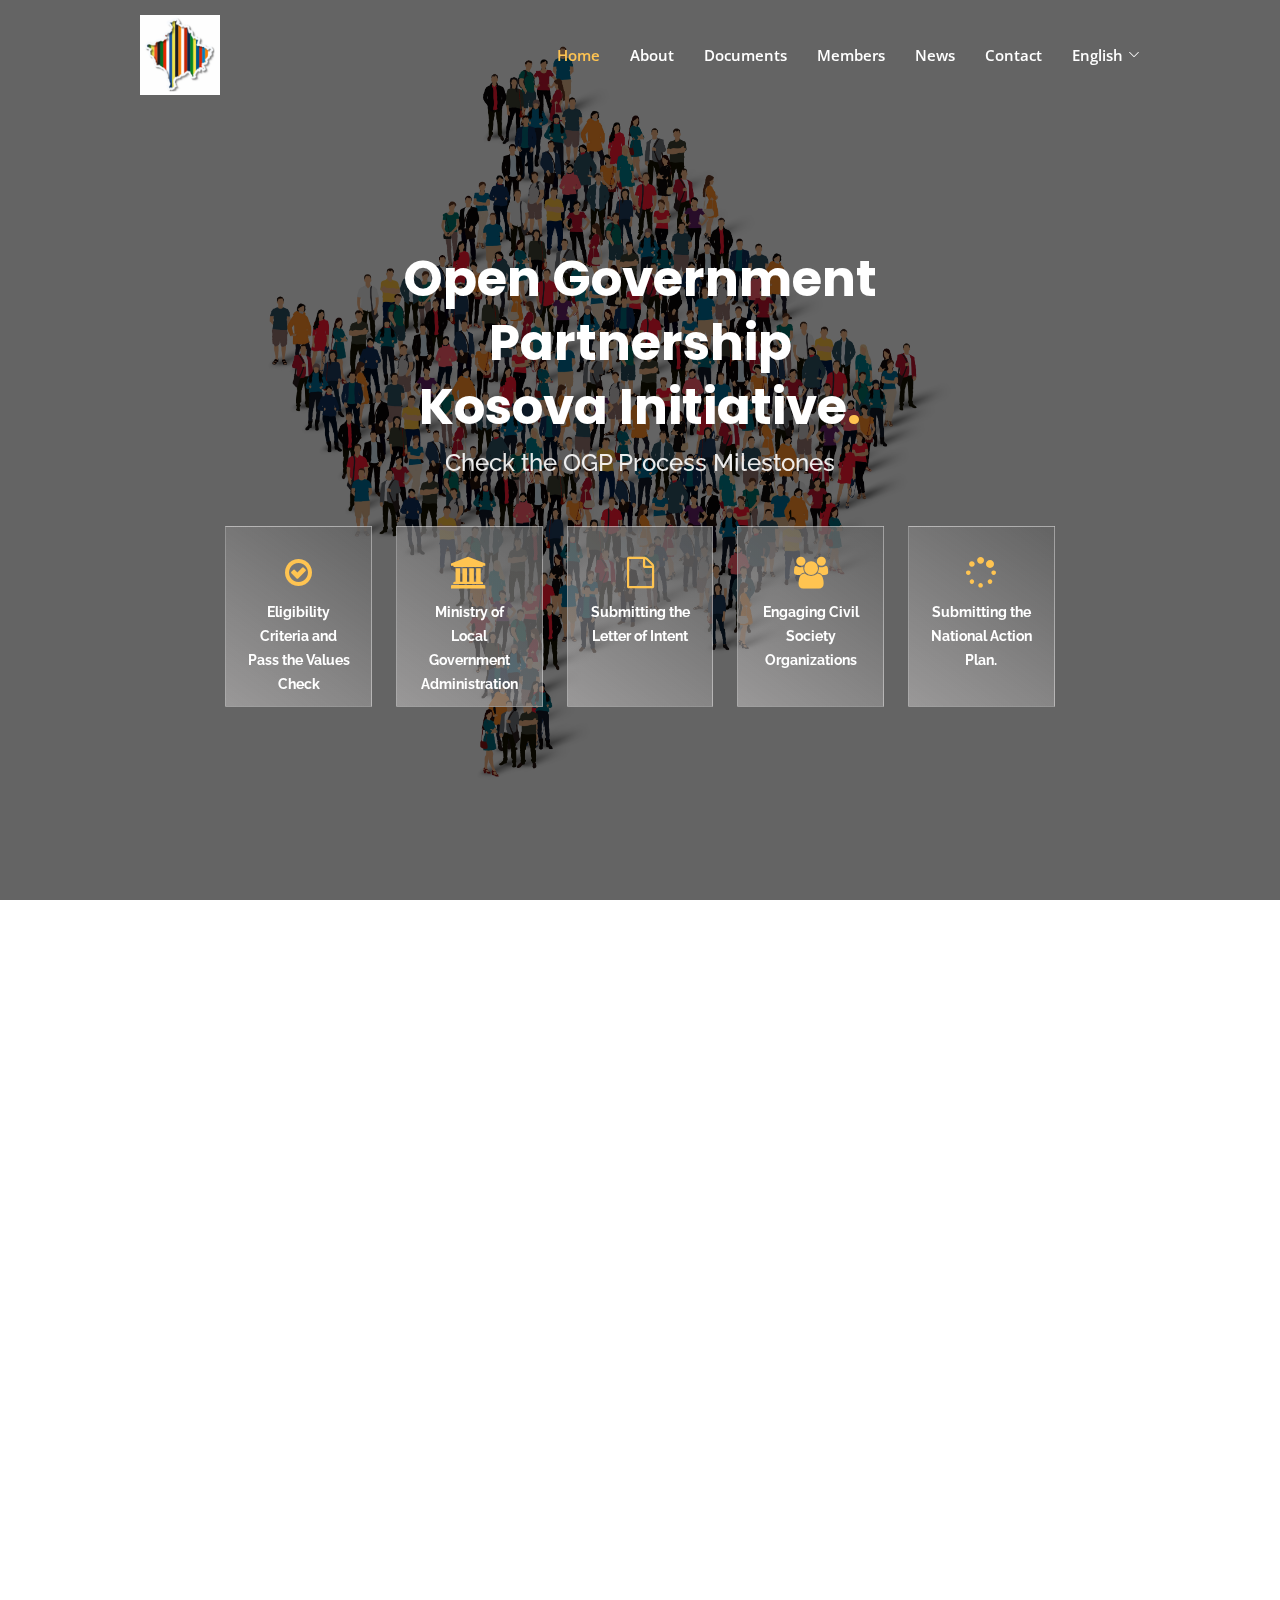
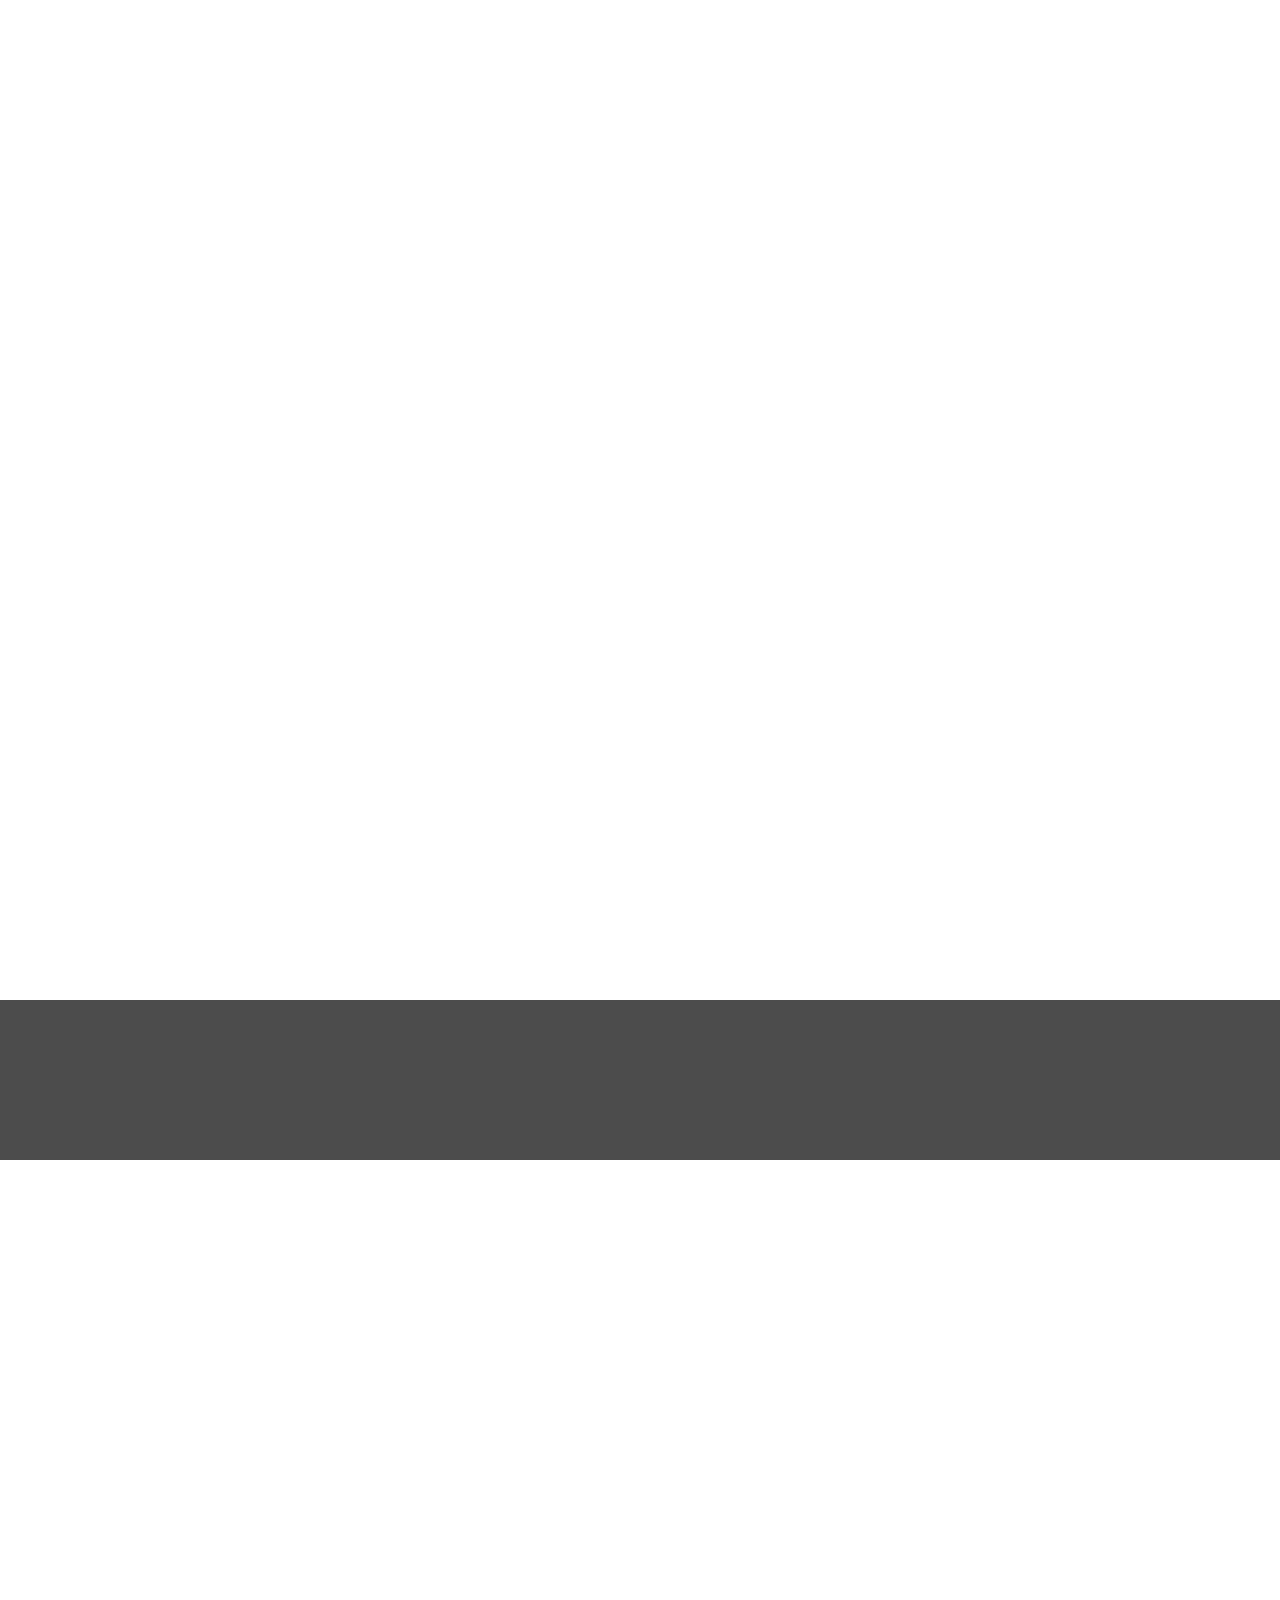
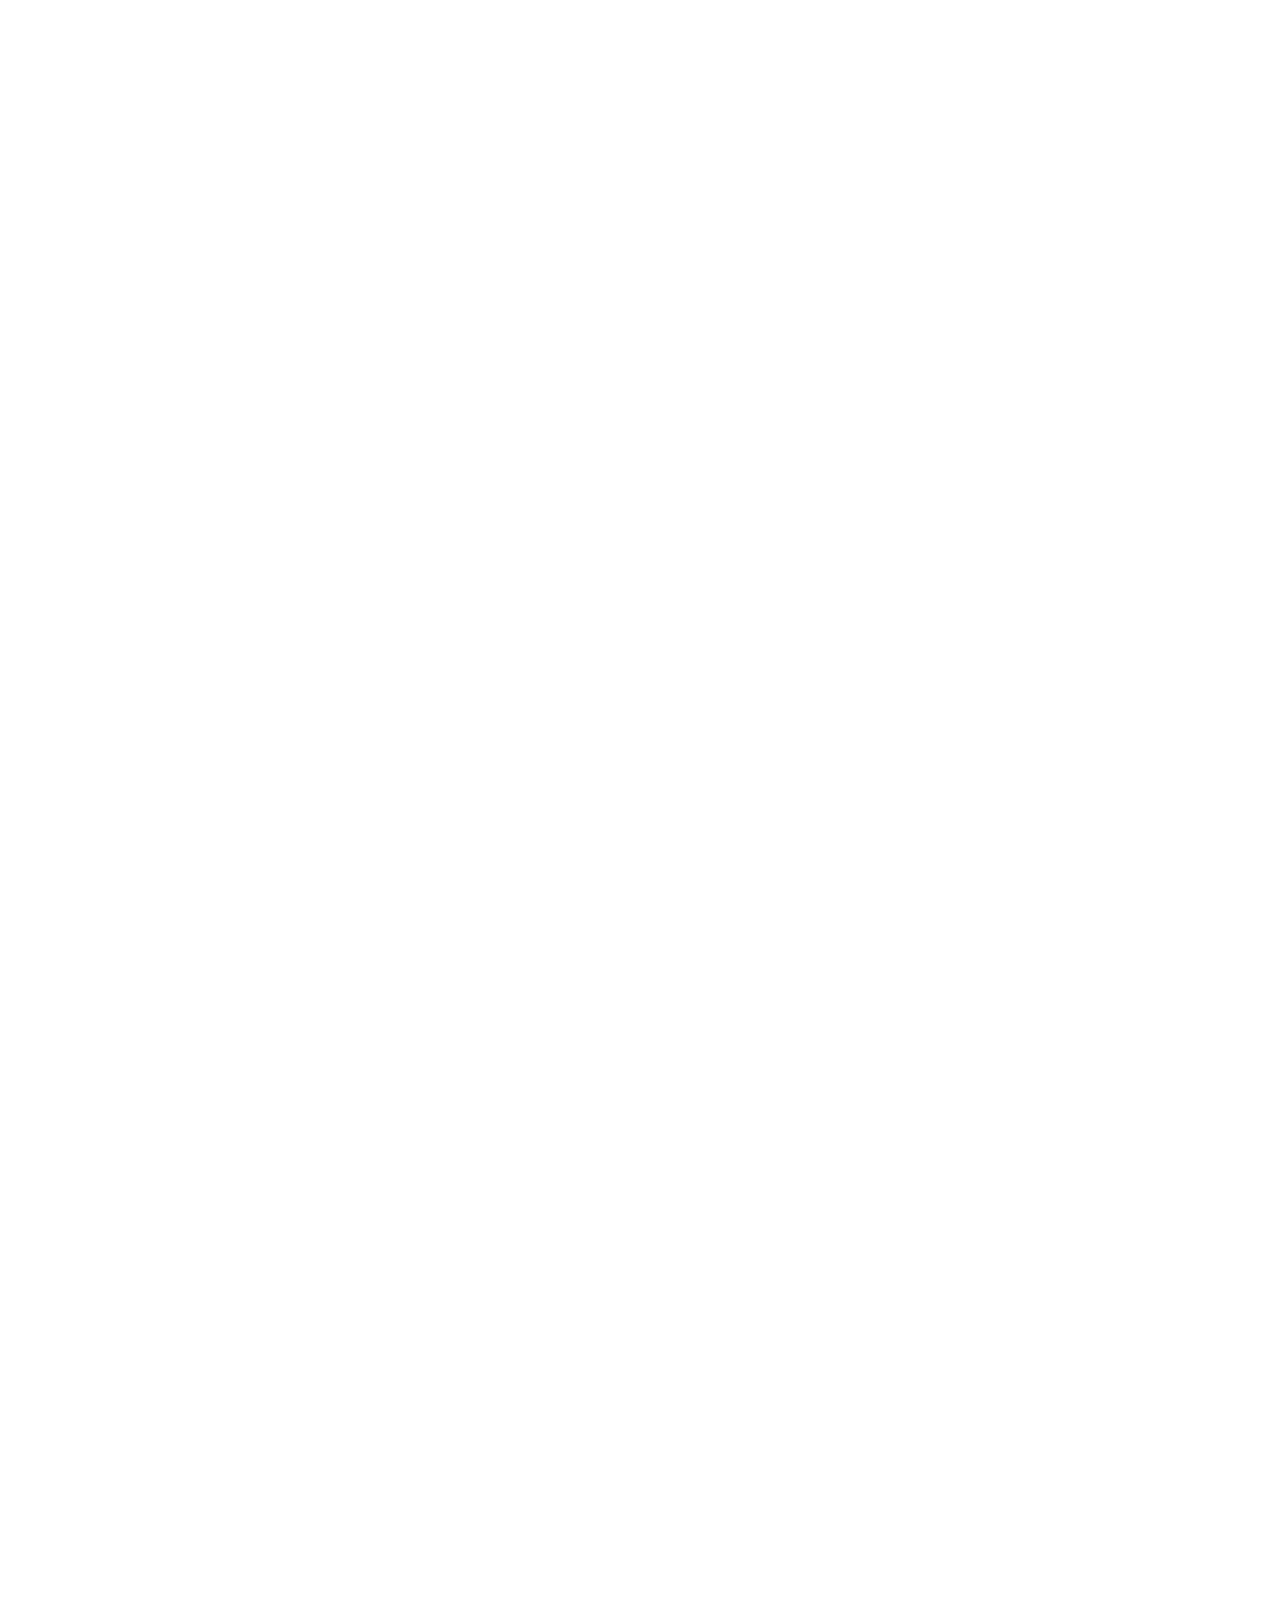
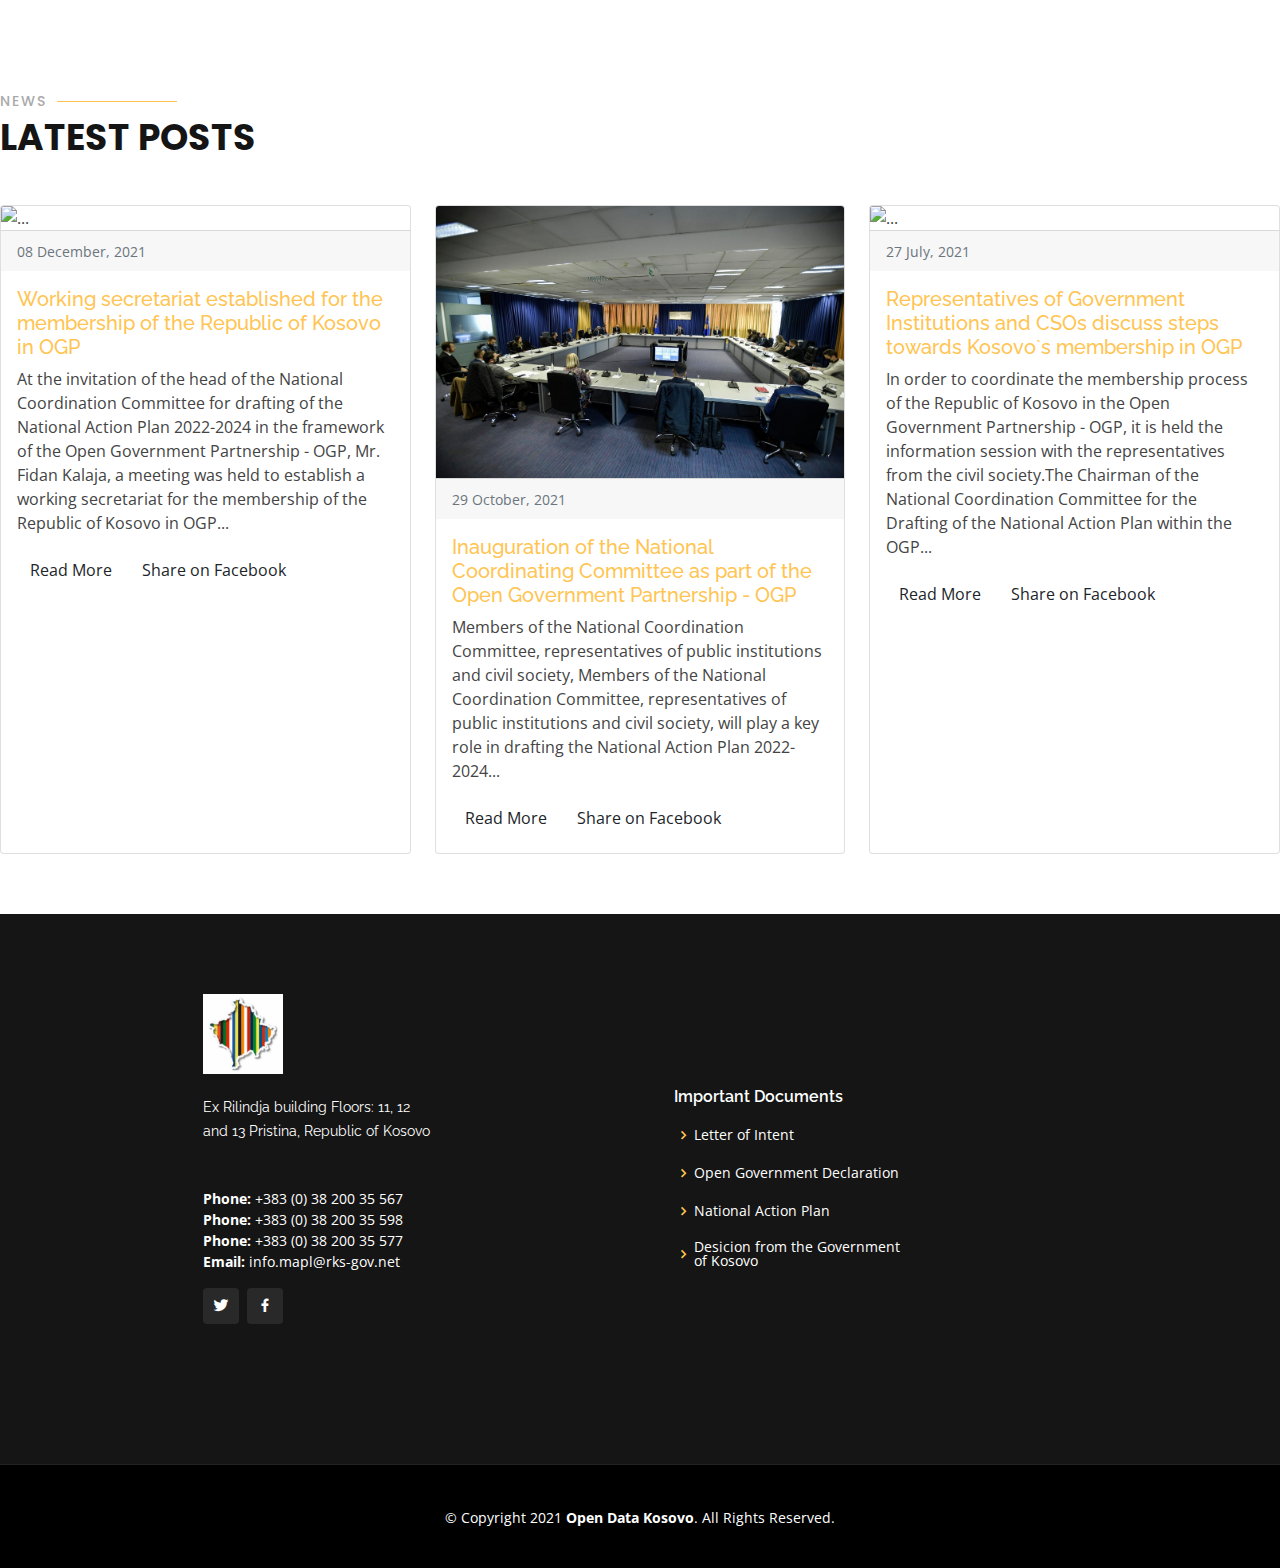
==== index.html @ eb2b3493 "Updated the footer content" ====
<!DOCTYPE html>
<html lang="en">

<head>
  <meta charset="utf-8">
  <meta content="width=device-width, initial-scale=1.0" name="viewport">
  <meta name="description" content="OGP-Kosova">
  <meta name="keywords" content="OGP, Kosovo, Open Government Partnership">
  <meta name="author" content="Open Data Kosovo">
  <meta name="viewport" content="width=device-width, initial-scale=1">
  <link rel="icon" href="assets/img/logo-ogp.png">
  <title>Open Government Partnership</title>

  <link rel="stylesheet" href="css/bootstrap.css">
  <link rel="stylesheet" href="css/slick-theme.css">
  <link rel="stylesheet" href="css/slick.css">
  <script src="https://code.jquery.com/jquery-3.3.1.min.js"></script>
  <script src="js/languages.js"></script>
  <!-- Favicons -->

  <link rel="stylesheet" href="https://cdnjs.cloudflare.com/ajax/libs/font-awesome/4.7.0/css/font-awesome.min.css">
  <!-- Google Fonts -->
  <link
    href="https://fonts.googleapis.com/css?family=Open+Sans:300,300i,400,400i,600,600i,700,700i|Raleway:300,300i,400,400i,500,500i,600,600i,700,700i|Poppins:300,300i,400,400i,500,500i,600,600i,700,700i"
    rel="stylesheet">

  <!-- Vendor CSS Files -->
  <link href="assets/vendor/aos/aos.css" rel="stylesheet">
  <link href="assets/vendor/bootstrap/css/bootstrap.min.css" rel="stylesheet">
  <link href="assets/vendor/bootstrap-icons/bootstrap-icons.css" rel="stylesheet">
  <link href="assets/vendor/boxicons/css/boxicons.min.css" rel="stylesheet">
  <link href="assets/vendor/glightbox/css/glightbox.min.css" rel="stylesheet">
  <link href="assets/vendor/remixicon/remixicon.css" rel="stylesheet">
  <link href="assets/vendor/swiper/swiper-bundle.min.css" rel="stylesheet">

  <!-- Template Main CSS File -->
  <link href="assets/css/style.css" rel="stylesheet">


  <!-- =======================================================
  * Template Name: Gp - v4.3.0
  * Template URL: https://bootstrapmade.com/gp-free-multipurpose-html-bootstrap-template/
  * Author: BootstrapMade.com
  * License: https://bootstrapmade.com/license/
  ======================================================== -->
</head>

<body>

  <!-- ======= Header ======= -->
  <header id="header" class="fixed-top ">
    <div class="container d-flex align-items-center justify-content-lg-between">
      <style>
        .container,
        .container-fluid,
        .container-lg,
        .container-md,
        .container-sm,
        .container-xl,
        .container-xxl {
          width: 80%;
          padding-right: var(--bs-gutter-x, .75rem);
          padding-left: var(--bs-gutter-x, .75rem);
          margin-right: auto;
          margin-left: auto;
        }
      </style>
      <!-- <img src="assets/img/ogp-ks.png" width="80px" height="80px"><a href="index.html"></a> -->
      <img src="assets/img/logo-ogp.png" width="80px" height="80px"><a href="index.html"></a>
      <!-- Uncomment below if you prefer to use an image logo -->
      <!-- <a href="index.html" class="logo me-auto me-lg-0"><img src="assets/img/logo.png" alt="" class="img-fluid"></a>-->

      <nav id="navbar" class="navbar order-last order-lg-0">
        <ul>
          <li><a key="home" class="lang nav-link scrollto active" href="#hero">Home</a></li>
          <li><a key="aboutt" class="lang nav-link scrollto" href="#about">About</a></li>
          <li><a key="documents" class="lang nav-link scrollto" href="#services">Documents</a></li>
          <!--  <li><a class="nav-link scrollto" href="#social">Social</a></li>-->
          <!-- <li><a class="nav-link scrollto " href="#portfolio">Stories</a></li> -->
          <li><a key="Member" class="lang nav-link scrollto" href="#team">Members</a></li>
          <li><a key="news" class="lang nav-link scrollto" href="#news">News</a></li>
          <li><a key="contact" class="lang nav-link scrollto" href="#footer">Contact</a></li>
          <li class="dropdown"><a class="translate" key="english-lang" id="en"><span>English</span> <i
                class="bi bi-chevron-down"></i></a>
            <ul>

              <li><a class="lang translate" key="english-lang" id="sq">Albanian</a></li>
              <!-- <li class="dropdown"><a href="#"><span>Deep Drop Down</span> <i class="bi bi-chevron-right"></i></a>
                <ul>
                  <li><a href="#">Deep Drop Down 1</a></li>
                  <li><a href="#">Deep Drop Down 2</a></li>
                  <li><a href="#">Deep Drop Down 3</a></li>
                  <li><a href="#">Deep Drop Down 4</a></li>
                  <li><a href="#">Deep Drop Down 5</a></li>
                </ul>
              </li> -->
              <li><a class="translate" id="srb">Serbian</a></li>

            </ul>
          </li>

        </ul>
        <i class="bi bi-list mobile-nav-toggle"></i>

      </nav><!-- .navbar -->

      <!-- <a href="#about" class="get-started-btn scrollto">Get Started</a> -->

    </div>
  </header><!-- End Header -->
  <div id="myModal" class="modal">

    <!-- Modal content -->
    <div class="modal-content">
      <span class="close">x</span>
      <p style="color: black;" class="lang" key="moduls"> There are no attachments yet uploaded by the admin panel for
        this box, please try again
        in the following
        period. </p>
    </div>

  </div>

  <!-- ======= Hero Section ======= -->
  <section id="hero" class="d-flex align-items-center justify-content-center">
    <div class="container" data-aos="fade-up">

      <div class="row justify-content-center" data-aos="fade-up" data-aos-delay="150">
        <div class="col-xl-6 col-lg-8">
          <h1 class="lang" key="Open">Open Government Partnership Kosova Initiative<span>.</span></h1>
          <h2 class="lang" key="Check">Check the OGP Process Milestones</h2>

        </div>
      </div>

      <div class="row gy-4 mt-5 justify-content-center" data-aos="zoom-in" data-aos-delay="250">
        <div class="col-xl-2 col-md-4">
          <div class="icon-box">
            <i class="fa fa-check-circle-o" aria-hidden="true"></i>
            <h3 class="lang" key="Aligibilityt">Eligibility Criteria and Pass the Values Check</h3>
          </div>
        </div>
        <div class="col-xl-2 col-md-4">
          <div class="icon-box">
            <i class="fa fa-university" aria-hidden="true"></i>
            <h3 class="lang" key="Ministry">Ministry of Local Government <br>Administration</h3>
          </div>
        </div>
        <div class="col-xl-2 col-md-4">
          <div class="icon-box">
            <i class="fa fa-file-o" aria-hidden="true"></i>
            <h3 class="lang" key="Submitting">Submitting the Letter of Intent</h3>
          </div>
        </div>
        <div class="col-xl-2 col-md-4">
          <div class="icon-box">
            <i class="fa fa-users" aria-hidden="true"></i>
            <h3 class="lang" key="Engaging">Engaging Civil Society Organizations</h3>
          </div>
        </div>
        <div class="col-xl-2 col-md-4">
          <div class="icon-box">
            <i class="fa fa-spinner" aria-hidden="true"></i>
            <h3 class="lang" key="Submittingg">Submitting the National Action Plan. </h3>
          </div>
        </div>
      </div>

    </div>
  </section><!-- End Hero -->

  <main id="main">

    <!-- ======= About Section ======= -->

    <section id="about" class="about">
      <div class="container" data-aos="fade-up">

        <div class="row"> <br>
          <div class="col-lg-6 order-1 order-lg-2 " data-aos="fade-left" data-aos-delay="100">
            <img src="assets/img/handwriting 2.png" class="img-fluid" alt="">
            <!-- <img src="assets/img/handwriting 2.png" class="img-fluid" alt="">
            <img src="assets/img/handwriting 2.png" class="img-fluid" alt=""> -->
          </div>
          <div class="col-lg-6 pt-4 pt-lg-0 order-2 order-lg-1 content " data-aos="fade-right" data-aos-delay="100">
            <h3 class="lang" key="ABOUT">ABOUT</h3> <br>
            <blockquote class="blockquote text-left" style="text-align: justify !important;">
              <p class="mb-0">
              <p class="lang" key="Kosovo">The Kosovo government in its meeting on 9 July 2013 took a decision to
                initiate the procedures for
                membership of the Republic of Kosovo in the multinational initiative <br></p><span><a
                  href="https://www.opengovpartnership.org/" target="_blank">Open Government Partnership</a>
                (OGP).</span>
              <p class="lang" key="Kosovo1">The decision obliged the Government of Kosovo to implement all obligations
                required under the OGP
                membership.As such, the Government of Kosovo with the
                appointed lead Ministry of European Integration submitted all the necessary documents back in 2013 to
                become part of the initiative.</p>
              </p>
            </blockquote>
          </div>




        </div>

        <div id="odk" class="odk" style="text-align: justify !important;">

          <blockquote class="blockquote text-left" style="text-align: justify !important;">
            <p class="mb-0">
            <p class="lang" key="Unfortunately">
              Unfortunately, the Kosovo government received the notification letter that it cannot be part of the
              initiative.
              Ever since, the Republic of Kosovo has committed to the principles of open and accountable government,
              and continued its attempts to put Kosovo in the digital
              governance realm. </p>

            <p class="lang" key="With"> With the adoption of the National Open Data Charter, the E-Kosova state portal,
              public consultation
              platforms, public service digitalisation, e-participation platform,
              state budget transparency tools and many more, the Kosovo government believes it now possesses the
              necessary principles to be part of the OGP.
              On 8 June 2021 the government of Kosovo once again took the
              decision to begin the initiative for membership at the OGP.</p>
            <p class="lang" key="The"> The lead Ministry appointed to coordinate
              and foster the national initiative is the Ministry of Local Government Administration.
              The National Action Plan will cover the period of 2022-2024 and will provide concrete feasible action
              items that aim at increasing governmental transparency, all while including the civil society
              organizations as main catalysts of the initiative.</p>

            <p class="lang" key="This">This website provides all important documents and other relevant information
              regarding the Republic of
              Kosovo and its second attempt to become part of the OGP.
              Everyone is encouraged to provide their comments regarding the initiative so that the process is
              transparent and reflects the opinions of the citizens of the Republic of Kosovo.
            </p>
            </p>
          </blockquote>
        </div>
      </div>
    </section><!-- End About Section -->


    <!-- ======= Services Section ======= -->
    <section id="services" class="services">
      <div class="container" data-aos="fade-up">

        <div class="section-title">
          <h2 class="lang" key="documents">Documents</h2>
          <p class="lang" key="IMPORTANT">Important Documents</p>
        </div>

        <div class="row">
          <style>


          </style>
          <div class="col-md-2 d-flex align-items-stretch mt-4 mt-lg-0 important-doc-box" data-aos="zoom-in"
            data-aos-delay="300">
            <div class="icon-box">
              <a id="myBtn">
                <div class="icon"><i class="fa fa-eur" aria-hidden="true"></i></div>
                <h4 class="lang" key="ogp">OGP Kosova Budget</h4>

              </a>

            </div>
          </div>
          <script>
            // Get the modal
            var modal = document.getElementById('myModal');

            // Get the button that opens the modal
            var btn = document.getElementById("myBtn");

            // Get the <span> element that closes the modal
            var span = document.getElementsByClassName("close")[0];

            // When the user clicks the button, open the modal 
            btn.onclick = function () {
              modal.style.display = "block";
            }

            // When the user clicks on <span> (x), close the modal
            span.onclick = function () {
              modal.style.display = "none";
            }

            // When the user clicks anywhere outside of the modal, close it
            window.onclick = function (event) {
              if (event.target == modal) {
                modal.style.display = "none";
              }
            }
          </script>

          <div class="col-md-2 d-flex align-items-stretch mt-4 mt-lg-0 important-doc-box" data-aos="zoom-in"
            data-aos-delay="200">
            <div class="icon-box">
              <a id="myBtn1">
                <div class="icon"><i class="fa fa-file" aria-hidden="true"></i></div>
                <h4 class="lang" key="Letter">Letter of Intent
                </h4>
              </a>
            </div>
          </div>
          <script>
            // Get the modal
            var modal = document.getElementById('myModal');

            // Get the button that opens the modal
            var btn = document.getElementById("myBtn1");

            // Get the <span> element that closes the modal
            var span = document.getElementsByClassName("close")[0];

            // When the user clicks the button, open the modal 
            btn.onclick = function () {
              modal.style.display = "block";
            }

            // When the user clicks on <span> (x), close the modal
            span.onclick = function () {
              modal.style.display = "none";
            }

            // When the user clicks anywhere outside of the modal, close it
            window.onclick = function (event) {
              if (event.target == modal) {
                modal.style.display = "none";
              }
            }
          </script>

          <div class="col-md-2 d-flex align-items-stretch mt-4 mt-lg-0 important-doc-box" data-aos="zoom-in"
            data-aos-delay="300">
            <div class="icon-box">
              <a id="myBtn2">
                <div class="icon"><i class="fa fa-file-text" aria-hidden="true"></i></div>
                <h4 class="lang" key="OGD">Open Government Declaration</h4>
              </a>
              <script>
                // Get the modal
                var modal = document.getElementById('myModal');

                // Get the button that opens the modal
                var btn = document.getElementById("myBtn2");

                // Get the <span> element that closes the modal
                var span = document.getElementsByClassName("close")[0];

                // When the user clicks the button, open the modal 
                btn.onclick = function () {
                  modal.style.display = "block";
                }

                // When the user clicks on <span> (x), close the modal
                span.onclick = function () {
                  modal.style.display = "none";
                }

                // When the user clicks anywhere outside of the modal, close it
                window.onclick = function (event) {
                  if (event.target == modal) {
                    modal.style.display = "none";
                  }
                }
              </script>

            </div>
          </div>

          <div class="col-md-2 d-flex align-items-stretch mt-4 mt-lg-0 important-doc-box" data-aos="zoom-in"
            data-aos-delay="300">
            <div class="icon-box">
              <a id="myBtn3">
                <div class="icon"><i class="fa fa-spinner" aria-hidden="true"></i></div>
                <h4 class="lang" key="nap">National Action Plan</h4>
              </a>
              <script>
                // Get the modal
                var modal = document.getElementById('myModal');

                // Get the button that opens the modal
                var btn = document.getElementById("myBtn3");

                // Get the <span> element that closes the modal 
                var span = document.getElementsByClassName("close")[0];

                // When the user clicks the button, open the modal 
                btn.onclick = function () {
                  modal.style.display = "block";
                }

                // When the user clicks on <span> (x), close the modal
                span.onclick = function () {
                  modal.style.display = "none";
                }

                // When the user clicks anywhere outside of the modal, close it
                window.onclick = function (event) {
                  if (event.target == modal) {
                    modal.style.display = "none";
                  }
                }
              </script>
            </div>
          </div>

          <div class="col-md-2 d-flex align-items-stretch mt-4 mt-lg-0 important-doc-box" data-aos="zoom-in"
            data-aos-delay="300">
            <div class="icon-box">
              <a id="myBtn4">
                <div class="icon"><i class="fa fa-hand-o-down" aria-hidden="true"></i></div>
                <h4 class="lang" key="DGK">Decisions from the <br>Government <br>of Kosovo</h4>
              </a>
              <script>
                // Get the modal
                var modal = document.getElementById('myModal');

                // Get the button that opens the modal
                var btn = document.getElementById("myBtn4");

                // Get the <span> element that closes the modal
                var span = document.getElementsByClassName("close")[0];

                // When the user clicks the button, open the modal 
                btn.onclick = function () {
                  modal.style.display = "block";
                }

                // When the user clicks on <span> (x), close the modal
                span.onclick = function () {
                  modal.style.display = "none";
                }

                // When the user clicks anywhere outside of the modal, close it
                window.onclick = function (event) {
                  if (event.target == modal) {
                    modal.style.display = "none";
                  }
                }
              </script>

            </div>
          </div>

          <!--<div class="col-lg-4 col-md-6 d-flex align-items-stretch mt-4" data-aos="zoom-in" data-aos-delay="200">
            <div class="icon-box">
              <div class="icon"><i class="bx bx-slideshow"></i></div>
              <h4><a href="">Dele cardo</a></h4>
              <p>Quis consequatur saepe eligendi voluptatem consequatur dolor consequuntur</p>
            </div>
          </div>

          <div class="col-lg-4 col-md-6 d-flex align-items-stretch mt-4" data-aos="zoom-in" data-aos-delay="300">
            <div class="icon-box">
              <div class="icon"><i class="bx bx-arch"></i></div>
              <h4><a href="">Divera don</a></h4>
              <p>Modi nostrum vel laborum. Porro fugit error sit minus sapiente sit aspernatur</p>
            </div> 
          </div> -->

        </div>

      </div>
    </section>
    <!-- End Team Section -->

    <!-- End Services Section -->



    <!--  Rss Feed 
    <section id="social" class="social">
      <div class="container" data-aos="fade-up">
  
        <div class="section-title">
          <h2>Social|Media 
            <!-- <a href="#" class="instagram"><i class="bx bxl-instagram"></i></a>
            <a href="#" class="google-plus"><i class="bx bxl-skype"></i></a>
            <a href="#" class="linkedin"><i class="bx bxl-linkedin"></i></a> -->
    <!--    </h2><p>Latest posts on Facebook</p>
          </div>
        
        </div>
      <!--  <div class="post">
            <div class="colum1">
              <div class="section-title"style="text-align: left;">
                <h4>
                  <a href="https://www.facebook.com/maplks" class="facebook">
                  <i class="fa fa-facebook-official" style="font-size:23px; margin: 5px;color:#1877F2">
                  </i>Ministry of Local Government
                 </a> 
              </h4>
              </div>
              <rssapp-carousel id="hxWKN7vmM9sRQwn6"></rssapp-carousel>
              <script src="https://widget.rss.app/v1/carousel.js" type="text/javascript" async>
              </script>
    
              <span></span>
            </div>
  
        <!--<div class="colum1">
          <div class="section-title"style="text-align: left;">
            <h4>  
              <a href="https://www.facebook.com/opendatakosovo" class="facebook">
              <i class="fa fa-facebook-official" style="font-size:23px; margin: 5px;color:#1877F2">
              </i>Open Data Kosovo </a>
            </h4>
           </div>
      <rssapp-carousel id="LspOFkRGjClJF778"></rssapp-carousel>
      <script src="https://widget.rss.app/v1/carousel.js" type="text/javascript" async></script>
      
      <span></span>
      </div>
   <!--    <div class="colum1">
        <div class="section-title"style="text-align: left;">
          <h4>
            <a href="https://www.facebook.com/opendatakosovo" class="facebook">
            <i class="fa fa-facebook-official" style="font-size:23px; margin: 5px; color:#1877F2">
            </i>Open Data Kosovo 
          </a> 
        </h4> </div>
        <rssapp-carousel id="LspOFkRGjClJF778"></rssapp-carousel>
        <script src="https://widget.rss.app/v1/carousel.js" type="text/javascript" async></script>
        
        <span></span>
        </div>-->
    <!--</div>
  <!--  </div>
   <!-- </section>  End Services Section -->



    <!-- ======= Clients Section ======= -->
    <section id="clients" class="clients">
      <div class="container" data-aos="zoom-in">

        <!-- <div class="clients-slider swiper-container">
          <div class="swiper-wrapper align-items-center">
            <div class="swiper-slide"><img src="assets/img/clients/client-1.png" class="img-fluid" alt=""></div>
            <div class="swiper-slide"><img src="assets/img/clients/client-2.png" class="img-fluid" alt=""></div>
            <div class="swiper-slide"><img src="assets/img/clients/client-3.png" class="img-fluid" alt=""></div>
            <div class="swiper-slide"><img src="assets/img/clients/client-4.png" class="img-fluid" alt=""></div>
            <div class="swiper-slide"><img src="assets/img/clients/client-5.png" class="img-fluid" alt=""></div>
            <div class="swiper-slide"><img src="assets/img/clients/client-6.png" class="img-fluid" alt=""></div>
            <div class="swiper-slide"><img src="assets/img/clients/client-7.png" class="img-fluid" alt=""></div>
            <div class="swiper-slide"><img src="assets/img/clients/client-8.png" class="img-fluid" alt=""></div>
          </div>
          <div class="swiper-pagination"></div>
        </div> -->

      </div>
    </section><!-- End Clients Section -->

    <!-- ======= Testimonials Section ======= -->
    <section id="testimonials" class="testimonials">
      <div class="container" data-aos="zoom-in">

        <div class="testimonials-slider swiper-container" data-aos="fade-up" data-aos-delay="100">
          <div class="swiper-wrapper">

            <div class="swiper-slide">
              <!-- <div class="testimonial-item">
                <img src="assets/img/testimonials/testimonials-1.jpg" class="testimonial-img" alt="">
                <h3>Saul Goodman</h3>
                <h4>Ceo &amp; Founder</h4>
                <p>
                  <i class="bx bxs-quote-alt-left quote-icon-left"></i>
                  Proin iaculis purus consequat sem cure digni ssim donec porttitora entum suscipit rhoncus.
                  Accusantium
                  quam, ultricies eget id, aliquam eget nibh et. Maecen aliquam, risus at semper.
                  <i class="bx bxs-quote-alt-right quote-icon-right"></i>
                </p>
              </div> -->
            </div><!-- End testimonial item -->

            <div class="swiper-slide">
              <!-- <div class="testimonial-item">
                <img src="assets/img/testimonials/testimonials-2.jpg" class="testimonial-img" alt="">
                <h3>Sara Wilsson</h3>
                <h4>Designer</h4>
                <p>
                  <i class="bx bxs-quote-alt-left quote-icon-left"></i>
                  Export tempor illum tamen malis malis eram quae irure esse labore quem cillum quid cillum eram
                  malis
                  quorum velit fore eram velit sunt aliqua noster fugiat irure amet legam anim culpa.
                  <i class="bx bxs-quote-alt-right quote-icon-right"></i>
                </p>
              </div> -->
            </div><!-- End testimonial item -->

            <div class="swiper-slide">
              <!-- <div class="testimonial-item">
                <img src="assets/img/testimonials/testimonials-3.jpg" class="testimonial-img" alt="">
                <h3>Jena Karlis</h3>
                <h4>Store Owner</h4>
                <p>
                  <i class="bx bxs-quote-alt-left quote-icon-left"></i>
                  Enim nisi quem export duis labore cillum quae magna enim sint quorum nulla quem veniam duis
                  minim
                  tempor labore quem eram duis noster aute amet eram fore quis sint minim.
                  <i class="bx bxs-quote-alt-right quote-icon-right"></i>
                </p>
              </div> -->
            </div><!-- End testimonial item -->

            <div class="swiper-slide">
              <!-- <div class="testimonial-item">
                <img src="assets/img/testimonials/testimonials-4.jpg" class="testimonial-img" alt="">
                <h3>Matt Brandon</h3>
                <h4>Freelancer</h4>
                <p>
                  <i class="bx bxs-quote-alt-left quote-icon-left"></i>
                  Fugiat enim eram quae cillum dolore dolor amet nulla culpa multos export minim fugiat minim
                  velit
                  minim dolor enim duis veniam ipsum anim magna sunt elit fore quem dolore labore illum veniam.
                  <i class="bx bxs-quote-alt-right quote-icon-right"></i>
                </p>
              </div> -->
            </div><!-- End testimonial item -->

            <div class="swiper-slide">
              <!-- <div class="testimonial-item">
                <img src="assets/img/testimonials/testimonials-5.jpg" class="testimonial-img" alt="">
                <h3>John Larson</h3>
                <h4>Entrepreneur</h4>
                <p>
                  <i class="bx bxs-quote-alt-left quote-icon-left"></i>
                  Quis quorum aliqua sint quem legam fore sunt eram irure aliqua veniam tempor noster veniam enim
                  culpa
                  labore duis sunt culpa nulla illum cillum fugiat legam esse veniam culpa fore nisi cillum quid.
                  <i class="bx bxs-quote-alt-right quote-icon-right"></i>
                </p>
              </div> -->
            </div><!-- End testimonial item -->
          </div>
          <!-- <div class="swiper-pagination"></div> -->
        </div>

      </div>
    </section><!-- End Testimonials Section -->

    <!-- ======= Features Section ======= -->
    <!-- <section id="portfolio" class="features">
      <div class="container" data-aos="fade-up">
        <h3 style="text-align: center; font-weight:bold;">Latest posts on <i class="fa fa-facebook"
            aria-hidden="true"></i>acebook</h3>
        <div class="row">

          <div class="row">
            <div class="col-sm-4">
              <iframe
                src="https://www.facebook.com/plugins/post.php?href=https%3A%2F%2Fwww.facebook.com%2Fopendatakosovo%2Fposts%2F3958072310970467&show_text=true&width=500"
                width="300" height="400" style="border:1px solid black;overflow:hidden;" scrolling="no" frameborder="2"
                allowfullscreen="true"
                allow="autoplay; clipboard-write; encrypted-media; picture-in-picture; web-share"></iframe>
            </div>
            <div class="col-sm-4">
              <iframe
                src="https://www.facebook.com/plugins/post.php?href=https%3A%2F%2Fwww.facebook.com%2Fopendatakosovo%2Fposts%2F3958072310970467&show_text=true&width=500"
                width="300" height="400" style="border:1px solid black;overflow:hidden; " scrolling="no" frameborder="2"
                allowfullscreen="true"
                allow="autoplay; clipboard-write; encrypted-media; picture-in-picture; web-share"></iframe>
            </div>
            <div class="col-lg-3">
              <iframe
                src="https://www.facebook.com/plugins/post.php?href=https%3A%2F%2Fwww.facebook.com%2Fopendatakosovo%2Fposts%2F3958072310970467&show_text=true&width=500"
                width="300" height="400" style="border:1px solid black;overflow:hidden;" scrolling="no" frameborder="2"
                allowfullscreen="true"
                allow="autoplay; clipboard-write; encrypted-media; picture-in-picture; web-share"></iframe>
            </div>


          </div>



        </div> -->

    <!-- <div class="col-lg-6" data-aos="fade-left" data-aos-delay="100">
          <div class="icon-box mt-5 mt-lg-0" data-aos="zoom-in" data-aos-delay="150">
            <i class="bx bx-receipt"></i>
            <h4>Est labore ad</h4>
            <p>Consequuntur sunt aut quasi enim aliquam quae harum pariatur laboris nisi ut aliquip</p>
          </div>
          <div class="icon-box mt-5" data-aos="zoom-in" data-aos-delay="150">
            <i class="bx bx-cube-alt"></i>
            <h4>Harum esse qui</h4>
            <p>Excepteur sint occaecat cupidatat non proident, sunt in culpa qui officia deserunt</p>
          </div>
          <div class="icon-box mt-5" data-aos="zoom-in" data-aos-delay="150">
            <i class="bx bx-images"></i>
            <h4>Aut occaecati</h4>
            <p>Aut suscipit aut cum nemo deleniti aut omnis. Doloribus ut maiores omnis facere</p>
          </div>
          <div class="icon-box mt-5" data-aos="zoom-in" data-aos-delay="150">
            <i class="bx bx-shield"></i>
            <h4>Beatae veritatis</h4>
            <p>Expedita veritatis consequuntur nihil tempore laudantium vitae denat pacta</p>
          </div>
        </div> -->
    <!-- </div>


    </section> -->


    <!-- End Features Section -->

    <!-- ======= Cta Section ======= -->
    <!-- <section id="cta" class="cta">
      <div class="container" data-aos="zoom-in">

        <div class="text-center">
          <h3>Call To Action</h3>
          <p> Duis aute irure dolor in reprehenderit in voluptate velit esse cillum dolore eu fugiat nulla pariatur. Excepteur sint occaecat cupidatat non proident, sunt in culpa qui officia deserunt mollit anim id est laborum.</p>
          <a class="cta-btn" href="#">Call To Action</a>
        </div>

      </div>
    </section>-->
    <!-- End Cta Section -->

    <!-- ======= Portfolio Section ======= -->
    <!--<section id="portfolio" class="portfolio">
      <div class="container" data-aos="fade-up">

        <div class="section-title">
          <h2>Portfolio</h2>
          <p>Check our Portfolio</p>
        </div>

        <div class="row" data-aos="fade-up" data-aos-delay="100">
          <div class="col-lg-12 d-flex justify-content-center">
            <ul id="portfolio-flters">
              <li data-filter="*" class="filter-active">All</li>
              <li data-filter=".filter-app">App</li>
              <li data-filter=".filter-card">Card</li>
              <li data-filter=".filter-web">Web</li>
            </ul>
          </div>
        </div>

        <div class="row portfolio-container" data-aos="fade-up" data-aos-delay="200">

          <div class="col-lg-4 col-md-6 portfolio-item filter-app">
            <div class="portfolio-wrap">
              <img src="assets/img/portfolio/portfolio-1.jpg" class="img-fluid" alt="">
              <div class="portfolio-info">
                <h4>App 1</h4>
                <p>App</p>
                <div class="portfolio-links">
                  <a href="assets/img/portfolio/portfolio-1.jpg" data-gallery="portfolioGallery" class="portfolio-lightbox" title="App 1"><i class="bx bx-plus"></i></a>
                  <a href="portfolio-details.html" title="More Details"><i class="bx bx-link"></i></a>
                </div>
              </div>
            </div>
          </div>

          <div class="col-lg-4 col-md-6 portfolio-item filter-web">
            <div class="portfolio-wrap">
              <img src="assets/img/portfolio/portfolio-2.jpg" class="img-fluid" alt="">
              <div class="portfolio-info">
                <h4>Web 3</h4>
                <p>Web</p>
                <div class="portfolio-links">
                  <a href="assets/img/portfolio/portfolio-2.jpg" data-gallery="portfolioGallery" class="portfolio-lightbox" title="Web 3"><i class="bx bx-plus"></i></a>
                  <a href="portfolio-details.html" title="More Details"><i class="bx bx-link"></i></a>
                </div>
              </div>
            </div>
          </div>

          <div class="col-lg-4 col-md-6 portfolio-item filter-app">
            <div class="portfolio-wrap">
              <img src="assets/img/portfolio/portfolio-3.jpg" class="img-fluid" alt="">
              <div class="portfolio-info">
                <h4>App 2</h4>
                <p>App</p>
                <div class="portfolio-links">
                  <a href="assets/img/portfolio/portfolio-3.jpg" data-gallery="portfolioGallery" class="portfolio-lightbox" title="App 2"><i class="bx bx-plus"></i></a>
                  <a href="portfolio-details.html" title="More Details"><i class="bx bx-link"></i></a>
                </div>
              </div>
            </div>
          </div>

          <div class="col-lg-4 col-md-6 portfolio-item filter-card">
            <div class="portfolio-wrap">
              <img src="assets/img/portfolio/portfolio-4.jpg" class="img-fluid" alt="">
              <div class="portfolio-info">
                <h4>Card 2</h4>
                <p>Card</p>
                <div class="portfolio-links">
                  <a href="assets/img/portfolio/portfolio-4.jpg" data-gallery="portfolioGallery" class="portfolio-lightbox" title="Card 2"><i class="bx bx-plus"></i></a>
                  <a href="portfolio-details.html" title="More Details"><i class="bx bx-link"></i></a>
                </div>
              </div>
            </div>
          </div>

          <div class="col-lg-4 col-md-6 portfolio-item filter-web">
            <div class="portfolio-wrap">
              <img src="assets/img/portfolio/portfolio-5.jpg" class="img-fluid" alt="">
              <div class="portfolio-info">
                <h4>Web 2</h4>
                <p>Web</p>
                <div class="portfolio-links">
                  <a href="assets/img/portfolio/portfolio-5.jpg" data-gallery="portfolioGallery" class="portfolio-lightbox" title="Web 2"><i class="bx bx-plus"></i></a>
                  <a href="portfolio-details.html" title="More Details"><i class="bx bx-link"></i></a>
                </div>
              </div>
            </div>
          </div>

          <div class="col-lg-4 col-md-6 portfolio-item filter-app">
            <div class="portfolio-wrap">
              <img src="assets/img/portfolio/portfolio-6.jpg" class="img-fluid" alt="">
              <div class="portfolio-info">
                <h4>App 3</h4>
                <p>App</p>
                <div class="portfolio-links">
                  <a href="assets/img/portfolio/portfolio-6.jpg" data-gallery="portfolioGallery" class="portfolio-lightbox" title="App 3"><i class="bx bx-plus"></i></a>
                  <a href="portfolio-details.html" title="More Details"><i class="bx bx-link"></i></a>
                </div>
              </div>
            </div>
          </div>

          <div class="col-lg-4 col-md-6 portfolio-item filter-card">
            <div class="portfolio-wrap">
              <img src="assets/img/portfolio/portfolio-7.jpg" class="img-fluid" alt="">
              <div class="portfolio-info">
                <h4>Card 1</h4>
                <p>Card</p>
                <div class="portfolio-links">
                  <a href="assets/img/portfolio/portfolio-7.jpg" data-gallery="portfolioGallery" class="portfolio-lightbox" title="Card 1"><i class="bx bx-plus"></i></a>
                  <a href="portfolio-details.html" title="More Details"><i class="bx bx-link"></i></a>
                </div>
              </div>
            </div>
          </div>

          <div class="col-lg-4 col-md-6 portfolio-item filter-card">
            <div class="portfolio-wrap">
              <img src="assets/img/portfolio/portfolio-8.jpg" class="img-fluid" alt="">
              <div class="portfolio-info">
                <h4>Card 3</h4>
                <p>Card</p>
                <div class="portfolio-links">
                  <a href="assets/img/portfolio/portfolio-8.jpg" data-gallery="portfolioGallery" class="portfolio-lightbox" title="Card 3"><i class="bx bx-plus"></i></a>
                  <a href="portfolio-details.html" title="More Details"><i class="bx bx-link"></i></a>
                </div>
              </div>
            </div>
          </div>

          <div class="col-lg-4 col-md-6 portfolio-item filter-web">
            <div class="portfolio-wrap">
              <img src="assets/img/portfolio/portfolio-9.jpg" class="img-fluid" alt="">
              <div class="portfolio-info">
                <h4>Web 3</h4>
                <p>Web</p>
                <div class="portfolio-links">
                  <a href="assets/img/portfolio/portfolio-9.jpg" data-gallery="portfolioGallery" class="portfolio-lightbox" title="Web 3"><i class="bx bx-plus"></i></a>
                  <a href="portfolio-details.html" title="More Details"><i class="bx bx-link"></i></a>
                </div>
              </div>
            </div>
          </div>

        </div>

      </div>
    </section> -->
    <!-- End Portfolio Section 

    <!-- ======= Counts Section ======= -->
    <!--  <section id="counts" class="counts">
      <div class="container" data-aos="fade-up">

        <div class="row no-gutters">
          <div class="image col-xl-5 d-flex align-items-stretch justify-content-center justify-content-lg-start" data-aos="fade-right" data-aos-delay="100"></div>
          <div class="col-xl-7 ps-0 ps-lg-5 pe-lg-1 d-flex align-items-stretch" data-aos="fade-left" data-aos-delay="100">
            <div class="content d-flex flex-column justify-content-center">
              <h3>Voluptatem dignissimos provident quasi</h3>
              <p>
                Lorem ipsum dolor sit amet, consectetur adipiscing elit, sed do eiusmod tempor incididunt ut labore et dolore magna aliqua. Duis aute irure dolor in reprehenderit
              </p>
              <div class="row">
                <div class="col-md-6 d-md-flex align-items-md-stretch">
                  <div class="count-box">
                    <i class="bi bi-emoji-smile"></i>
                    <span data-purecounter-start="0" data-purecounter-end="65" data-purecounter-duration="2" class="purecounter"></span>
                    <p><strong>Happy Clients</strong> consequuntur voluptas nostrum aliquid ipsam architecto ut.</p>
                  </div>
                </div>

                <div class="col-md-6 d-md-flex align-items-md-stretch">
                  <div class="count-box">
                    <i class="bi bi-journal-richtext"></i>
                    <span data-purecounter-start="0" data-purecounter-end="85" data-purecounter-duration="2" class="purecounter"></span>
                    <p><strong>Projects</strong> adipisci atque cum quia aspernatur totam laudantium et quia dere tan</p>
                  </div>
                </div>

                <div class="col-md-6 d-md-flex align-items-md-stretch">
                  <div class="count-box">
                    <i class="bi bi-clock"></i>
                    <span data-purecounter-start="0" data-purecounter-end="35" data-purecounter-duration="4" class="purecounter"></span>
                    <p><strong>Years of experience</strong> aut commodi quaerat modi aliquam nam ducimus aut voluptate non vel</p>
                  </div>
                </div>

                <div class="col-md-6 d-md-flex align-items-md-stretch">
                  <div class="count-box">
                    <i class="bi bi-award"></i>
                    <span data-purecounter-start="0" data-purecounter-end="20" data-purecounter-duration="4" class="purecounter"></span>
                    <p><strong>Awards</strong> rerum asperiores dolor alias quo reprehenderit eum et nemo pad der</p>
                  </div>
                </div>
              </div>
            </div>
    End .content
    </div>
    </div>

    </div>
    </section> -->
    <!-- End Counts Section -->


    <!-- ======= Team Section ======= -->
    <section id="team" class="team">
      <div class="container" data-aos="fade-up">
        <div class="section-title">
          <h2 class="lang" key="Member">Member</h2>
          <p class="lang" key="NATIONAL">OGP National Coordinating Committee </p>
        </div>
      </div>

      <div class="contanier" style="padding-left: 15%;padding-right: 15%;">
        <div class="card-deck responsive ">

          <div class="col-lg-3 col-md-6 d-flex align-items-stretch">
            <div class="member" data-aos="fade-up" data-aos-delay="100">
              <div class="member-img">
                <img src="assets/img/mapl.png" class="img-fluid" alt="">
                <div class="social">
                  <a href="https://twitter.com/MPL_KS" target="_blank"><i class="bi bi-twitter"></i></a>
                  <a href="https://www.facebook.com/maplks" target="_blank"><i class="bi bi-facebook"></i></a>
                  <a href="https://mapl.rks-gov.net/" target="_blank"><i class="fa fa-dribbble" aria-hidden="true"></i>
                  </a>
                </div>
              </div>
              <div class="member-info">
                <h4 style="text-align: center;">MAPL</h4>
                <span></span>
              </div>
            </div>
          </div>

          <div class="col-lg-3 col-md-6 d-flex align-items-stretch">
            <div class="member" data-aos="fade-up" data-aos-delay="300">
              <div class="member-img">
                <img src="assets/img/odk.png" class="img-fluid" alt="">
                <div class="social">
                  <a href="https://twitter.com/opendatakosovo?lang=en" target="_blank"><i class="bi bi-twitter"></i></a>
                  <a href="https://www.facebook.com/opendatakosovo" target="_blank"><i class="bi bi-facebook"></i></a>
                  <a href="https://www.instagram.com/opendatakosovo/" target="_blank"><i
                      class="bi bi-instagram"></i></a>
                  <a href="https://fj.linkedin.com/company/open-data-kosovo" target="_blank"><i
                      class="bi bi-linkedin"></i></a>
                  <a href="https://opendatakosovo.org/" target="_blank"><i class="fa fa-dribbble"
                      aria-hidden="true"></i>
                  </a>
                </div>
              </div>
              <div class="member-info">
                <h4 style="text-align: center;">ODK</h4>
                <span></span>
              </div>
            </div>
          </div>

          <div class="col-lg-3 col-md-6 d-flex align-items-stretch">
            <div class="member" data-aos="fade-up" data-aos-delay="300">
              <div class="member-img">
                <img src="assets/img/civikos.png" class="img-fluid" alt="">
                <div class="social">
                  <a href="https://twitter.com/civikosplatform?lang=en" target="_blank"><i
                      class="bi bi-twitter"></i></a>
                  <a href="https://www.facebook.com/civikos" target="_blank"><i class="bi bi-facebook"></i></a>
                  <a href="https://www.instagram.com/platforma_civikos/" target="_blank"><i
                      class="bi bi-instagram"></i></a>
                  <a href="https://www.linkedin.com/in/platforma-civikos-0b35a575" target="_blank"><i
                      class="bi bi-linkedin"></i></a>
                  <a href="http://www.civikos.net/" target="_blank"><i class="fa fa-dribbble" aria-hidden="true"></i>
                  </a>
                </div>
              </div>
              <div class="member-info">
                <h4 style="text-align: center;">Civikos</h4>
                <span></span>
              </div>
            </div>
          </div>

          <div class="col-lg-3 col-md-6 d-flex align-items-stretch">
            <div class="member" data-aos="fade-up" data-aos-delay="400">
              <div class="member-img">
                <img src="assets/img/fondacioni.png" class="img-fluid" alt="">
                <div class="social">
                  <a href="https://twitter.com/kfosi?lang=en" target="_blank"><i class="bi bi-twitter"></i></a>
                  <a href="https://www.facebook.com/kfos1/" target="_blank"><i class="bi bi-facebook"></i></a>
                  <a href="https://www.linkedin.com/company/kosovo-foundation-for-open-society" target="_blank"><i
                      class="bi bi-linkedin"></i></a>
                  <a href="https://kfos.org/al" target="_blank"><i class="fa fa-dribbble" aria-hidden="true"></i></a>
                </div>
              </div>
              <div class="member-info">
                <h4 style="text-align: center;">KFOS</h4>
                <span></span>
              </div>
            </div>
          </div>

          <div class="col-lg-3 col-md-6 d-flex align-items-stretch">
            <div class="member" data-aos="fade-up" data-aos-delay="400">
              <div class="member-img">
                <img src="assets/img/birn.png" class="img-fluid" alt="">
                <div class="social">
                  <a href="https://twitter.com/BIRN_Network" target="_blank"><i class="bi bi-twitter"></i></a>
                  <a href="https://www.facebook.com/BIRN.Kosovo/" target="_blank"><i class="bi bi-facebook"></i></a>
                  <a href="https://fj.linkedin.com/company/birn-kosovo" target="_blank"><i
                      class="bi bi-linkedin"></i></a>
                  <a href="http://kosovo.birn.eu.com/" target="_blank"><i class="fa fa-dribbble"
                      aria-hidden="true"></i></a>
                </div>
              </div>
              <div class="member-info">
                <h4 style="text-align: center;">BIRN</h4>
                <span></span>
              </div>
            </div>
          </div>

          <div class="col-lg-3 col-md-6 d-flex align-items-stretch">
            <div class="member" data-aos="fade-up" data-aos-delay="400">
              <div class="member-img">
                <img src="assets/img/D4D.png" class="img-fluid" alt="">
                <div class="social">
                  <a href="https://twitter.com/InstitutiD4D" target="_blank"><i class="bi bi-twitter"></i></a>
                  <a href="https://www.facebook.com/d4d.ks/" target="_blank"><i class="bi bi-facebook"></i></a>
                  <a href="https://www.youtube.com/channel/UCxddqZeM8dOO3PrknGVQ5Zg" target="_blank"><i
                      class="bi bi-youtube"></i></a>
                  <a href="https://d4d-ks.org/" target="_blank"><i class="fa fa-dribbble" aria-hidden="true"></i></a>
                </div>
              </div>
              <div class="member-info">
                <h4 style="text-align: center;">Instituti D4D</h4>
                <span></span>
              </div>
            </div>
          </div>

          <div class="col-lg-3 col-md-6 d-flex align-items-stretch">
            <div class="member" data-aos="fade-up" data-aos-delay="400">
              <div class="member-img">
                <img src="assets/img/D+.png" class="img-fluid" alt="">
                <div class="social">
                  <a href="https://twitter.com/democracy_plus" target="_blank"><i class="bi bi-twitter"></i></a>
                  <a href="https://www.facebook.com/democracyplus/" target="_blank"><i class="bi bi-facebook"></i></a>
                  <a href="https://www.linkedin.com/company/kosovo-foundation-for-open-society" target="_blank"><i
                      class="bi bi-linkedin"></i></a>
                  <a href="https://dplus.org/" target="_blank"><i class="fa fa-dribbble" aria-hidden="true"></i> </a>
                </div>
              </div>
              <div class="member-info">
                <h4 style="text-align: center;">Democracy Plus</h4>
                <span></span>
              </div>
            </div>
          </div>

          <div class="col-lg-3 col-md-6 d-flex align-items-stretch">
            <div class="member" data-aos="fade-up" data-aos-delay="400">
              <div class="member-img">
                <img src="assets/img/LDA.png" class="img-fluid" alt="">
                <div class="social">
                  <a href="https://twitter.com/LDA_Balkan" target="_blank"><i class="bi bi-twitter"></i></a>
                  <a href="https://www.facebook.com/LDA.BALKAN" target="_blank"><i class="bi bi-facebook"></i></a>
                  <a href="https://www.linkedin.com/company/ldabalkan/" target="_blank"><i
                      class="bi bi-linkedin"></i></a>
                  <a href="https://lda.al/" target="_blank"><i class="fa fa-dribbble" aria-hidden="true"></i></a>
                </div>
              </div>
              <div class="member-info">
                <h4 style="text-align: center;">LDA</h4>
                <span></span>
              </div>
            </div>
          </div>

          <div class="col-lg-3 col-md-6 d-flex align-items-stretch">
            <div class="member" data-aos="fade-up" data-aos-delay="400">
              <div class="member-img">
                <img src="assets/img/Syri.png" class="img-fluid" alt="">
                <div class="social">
                  <a href="https://twitter.com/syriivizionit?lang=en" target="_blank"><i class="bi bi-twitter"></i></a>
                  <a href="https://www.facebook.com/SyriiVizionit" target="_blank"><i class="bi bi-facebook"></i></a>
                  <a href="https://www.youtube.com/channel/UCO307q_he5jAHfMrbrurkyQ" target="_blank"><i
                      class="bi bi-youtube"></i></a>
                  <a href="https://www.syriivizionit.org/" target="_blank"><i class="fa fa-dribbble"
                      aria-hidden="true"></i> </a>
                </div>
              </div>
              <div class="member-info">
                <h4 style="text-align: center;">Syri i Vizionit</h4>
                <span></span>
              </div>
            </div>
          </div>

          <div class="col-lg-3 col-md-6 d-flex align-items-stretch">
            <div class="member" data-aos="fade-up" data-aos-delay="400">
              <div class="member-img">
                <img src="assets/img/ec.png" class="img-fluid" alt="">
                <div class="social">
                  <a href="https://twitter.com/ecmandryshe" target="_blank"><i class="bi bi-twitter"></i></a>
                  <a href="https://www.facebook.com/ecmandryshe" target="_blank"><i class="bi bi-facebook"></i></a>
                  <a href="https://www.instagram.com/ecmandryshe/" target="_blank"><i class="bi bi-instagram"></i></a>
                  <a href="https://www.youtube.com/channel/UCF8Wga0NG6ChQPS5aT_JsvA" target="_blank"><i
                      class="bi bi-youtube"></i></a>
                  <a href="https://www.linkedin.com/company/kosovo-foundation-for-open-society" target="_blank"><i
                      class="bi bi-linkedin"></i></a>
                  <a href="https://kfos.org/al" target="_blank"><i class="fa fa-dribbble" aria-hidden="true"></i> </a>
                </div>
              </div>
              <div class="member-info">
                <h4 style="text-align: center;">Ec ma Ndryshe</h4>
                <span></span>
              </div>
            </div>
          </div>

          <div class="col-lg-3 col-md-6 d-flex align-items-stretch">
            <div class="member" data-aos="fade-up" data-aos-delay="400">
              <div class="member-img">
                <img src="assets/img/FLOSSK.png" class="img-fluid" alt="">
                <div class="social">
                  <a href="https://twitter.com/flosskosova" target="_blank"><i class="bi bi-twitter"></i></a>
                  <a href="https://www.facebook.com/flossk/" target="_blank"><i class="bi bi-facebook"></i></a>
                  <a href="https://flossk.org/" target="_blank"><i class="fa fa-dribbble" aria-hidden="true"></i></a>
                </div>
              </div>
              <div class="member-info">
                <h4 style="text-align: center;">FLOSSK</h4>
                <span></span>
              </div>
            </div>
          </div>

          <div class="col-lg-3 col-md-6 d-flex align-items-stretch">
            <div class="member" data-aos="fade-up" data-aos-delay="400">
              <div class="member-img">
                <img src="assets/img/glsp.png" class="img-fluid" alt="">
                <div class="social">
                  <a href="https://twitter.com/GLPSKosovo" target="_blank"><i class="bi bi-twitter"></i></a>
                  <a href="https://www.facebook.com/GLPSKosovo?_rdc=1&_rdr" target="_blank"><i
                      class="bi bi-facebook"></i></a>
                  <a href="https://www.youtube.com/channel/UChYZ1Ppcz6Z3Si91KP1jHig" target="_blank"><i
                      class="bi bi-youtube"></i></a>
                  <a href="instagram.com/glpskosovo/" target="_blank"><i class="bi bi-instagram"></i></a>
                  <a href="https://www.linkedin.com/company/kosovo-foundation-for-open-society" target="_blank"><i
                      class="bi bi-linkedin"></i></a>
                  <a href="http://www.legalpoliticalstudies.org/" target="_blank"><i class="fa fa-dribbble"
                      aria-hidden="true"></i></a>
                </div>
              </div>
              <div class="member-info">
                <h4 style="text-align: center;">GLPS</h4>
                <span></span>
              </div>
            </div>
          </div>

          <div class="col-lg-3 col-md-6 d-flex align-items-stretch">
            <div class="member" data-aos="fade-up" data-aos-delay="400">
              <div class="member-img">
                <img src="assets/img/indep.png" class="img-fluid" alt="">
                <div class="social">
                  <a href="https://twitter.com/indep_kosovo?lang=en" target="_blank"><i class="bi bi-twitter"></i></a>
                  <a href="https://www.facebook.com/InstitutiINDEP/" target="_blank"><i class="bi bi-facebook"></i></a>
                  <a href="https://indep.info/" target="_blank"><i class="fa fa-dribbble" aria-hidden="true"></i></a>
                </div>
              </div>
              <div class="member-info">
                <h4 style="text-align: center;">INDEP</h4>
                <span></span>
              </div>
            </div>
          </div>

          <div class="col-lg-3 col-md-6 d-flex align-items-stretch">
            <div class="member" data-aos="fade-up" data-aos-delay="400">
              <div class="member-img">
                <img src="assets/img/inpo.png" class="img-fluid" alt="">
                <div class="social">
                  <a href="https://twitter.com/OrganizataINPO" target="_blank"><i class="bi bi-twitter"></i></a>
                  <a href="https://www.facebook.com/OrganizataINPO/" target="_blank"><i class="bi bi-facebook"></i></a>
                  <a href="https://www.youtube.com/channel/UC5FqAZlDj2B05tV4HSiLWOg" target="_blank"><i
                      class="bi bi-youtube"></i></a>
                  <a href="https://inpo-ks.org/" target="_blank"><i class="fa fa-dribbble" aria-hidden="true"></i></a>
                </div>
              </div>
              <div class="member-info">
                <h4 style="text-align: center;">INPO</h4>
                <span></span>
              </div>
            </div>
          </div>

          <div class="col-lg-3 col-md-6 d-flex align-items-stretch">
            <div class="member" data-aos="fade-up" data-aos-delay="400">
              <div class="member-img">
                <img src="assets/img/IPKO.png" class="img-fluid" alt="">
                <div class="social">
                  <a href="https://twitter.com/ipkofoundation" target="_blank"><i class="bi bi-twitter"></i></a>
                  <a href="https://www.facebook.com/ipkofoundation" target="_blank"><i class="bi bi-facebook"></i></a>
                  <a href="https://www.instagram.com/ipkofoundation/" target="_blank"><i
                      class="bi bi-instagram"></i></a>
                  <a href="https://ipkofoundation.org/" target="_blank"><i class="fa fa-dribbble"
                      aria-hidden="true"></i> </a>
                </div>
              </div>
              <div class="member-info">
                <h4 style="text-align: center;">IPKO FOUNDATION</h4>
                <span></span>
              </div>
            </div>
          </div>
        </div>
      </div>
    </section>

  </main>
  <section class="news-posts" id="news">
    <div class="section-title">
      <h2 class="lang" key="news">News</h2>
      <p class="lang" key="last"> Latest Posts</p>
    </div>
    <!-- NEWS CARDS -->

    <div class="row row-cols-1 row-cols-md-3 g-4">

      <!--POST 1 -->
      <div class="col">
        <div class="card h-100">
          <img src="assets/img/post_3_imgs/home-post3-img.jpg" class="card-img-top" alt="...">
          <div class="card-footer">
            <small class="text-muted">08 <span class="lang" key="december">December</span>, 2021</small>
          </div>
          <div class="card-body">
            <a href="news1.html">
              <h5 class="card-title lang" key="post-1-title">Working secretariat established for the membership of the
                Republic
                of Kosovo in OGP
              </h5>
            </a>
            <p class="card-text lang" key="post-1-description">
              At the invitation of the head of the National Coordination Committee for drafting of the National Action
              Plan 2022-2024 in the framework of the Open Government Partnership - OGP, Mr. Fidan Kalaja, a meeting was
              held to establish a working secretariat for the membership of the Republic of Kosovo in OGP...</p>
            <a href="news1.html" class="lang btn read-more-btn" key="read-more">Read More</a>
            <a href="https://www.facebook.com/sharer/sharer.php?u=https://ogpkosova.org/news1.html" class="lang btn read-more-btn" target="_blank" key="share-facebook">
              Share on Facebook
            </a>
          </div>

        </div>
      </div>
      <!--POST 2  -->
      <div class="col">
        <div class="card h-100">
          <img src="assets/img/news1.jpg" class="card-img-top">
          <div class="card-footer">
            <small class="text-muted">29 <span class="lang" key="october">October</span>, 2021</small>
          </div>
          <div class="card-body">
            <a href="news-iknk.html">
              <h5 class="card-title lang" key="post-2-title">Inauguration of the National
                Coordinating Committee as part of the Open Government Partnership - OGP</h5>
            </a>
            <p class="lang card-text lang" key="post-2-description">Members of
              the National Coordination Committee, representatives of public institutions and civil society, Members
              of the National Coordination Committee, representatives of public institutions and civil society, will
              play a key role in drafting the National Action Plan 2022-2024...</p>
            <a href="news-iknk.html" class="lang btn read-more-btn" key="read-more">Read More</a>
            <a href="https://www.facebook.com/sharer/sharer.php?u=https://ogpkosova.org/news-iknk.html" class="lang btn read-more-btn" target="_blank" key="share-facebook">
              Share on Facebook
            </a>
          </div>

        </div>
      </div>

      <!--POST 3  -->
      <div class="col">
        <div class="card h-100">
          <img src="assets/img/ministria.jpg" class="card-img-top" alt="...">
          <div class="card-footer">
            <small class="text-muted">27 <span class="lang" key="july">July</span>, 2021</small>
          </div>
          <div class="card-body">
            <a href="news2.html">
              <h5 class="card-title lang" key="post-3-title">Representatives of Government
                Institutions and CSOs discuss steps towards Kosovo`s membership in OGP</h5>
            </a>
            <p class="card-text lang" key="post-3-description">In order to
              coordinate the membership process of the Republic of Kosovo in the Open Government Partnership - OGP, it
              is held the information session with the representatives from the civil society.The Chairman of the
              National Coordination Committee for the Drafting of the National Action Plan within the OGP... </p>
            <a href="news2.html" class="lang btn read-more-btn" key="read-more">Read More</a>
            <a href="https://www.facebook.com/sharer/sharer.php?u=https://ogpkosova.org/news2.html" class="lang btn read-more-btn" target="_blank" key="share-facebook">
              Share on Facebook
            </a>
          </div>
        </div>
      </div>

    </div>

  </section>
  <!-- NEWS SECTION  -->
  <!-- <section id="news" class="news">
    <div class="container" data-aos="fade-up">
      <div class="section-title">
        <h2 class="lang" key="news">News</h2>
        <p class="lang" key="last"> Latest Posts</p>
      </div>
      <main class="newss row">
        <div class="singleBlog col-md-4">
          <img style="width: 372px; height:230px; transition: all .5s; " src="assets/img/news1.jpg" alt="">
          <div class="blogContent">
            <h3 class="lang" key="title" style="text-align: justify !important;">Inauguration of the National
              Coordinating Committee as part of the Open Government Partnership - OGP</h3>
            <br>
            <p class="lang" key="description" style="text-align: justify !important;">Members of
              the National Coordination Committee, representatives of public institutions and civil society, Members
              of the National Coordination Committee, representatives of public institutions and civil society, will
              play a key role in drafting the National Action Plan 2022-2024 for Kosovo within the Open Government
              Partnership (OGP)</p>
            <a href="news-iknk.html" class="lang btn" key="read">Read More</a>
          </div>
        </div>

        <div class="singleBlog col-md-2">
          <img style="width: 372px; height:230px; transition: all .5s; " src="assets/img/ministria.jpg" alt="">
          <div class="blogContent">
            <h3 class="lang" key="post-3-title" style="text-align: justify !important;">Representatives of Government
              Institutions and CSOs discuss steps towards Kosovo`s membership in OGP</h3>
            <br>
            <p class="lang" key="post-3-description" style="text-align: justify !important;">In order to
              coordinate the membership process of the Republic of Kosovo in the Open Government Partnership - OGP, it
              is held the information session with the representatives from the civil society.The Chairman of the
              National Coordination Committee for the Drafting of the National Action Plan within the OGP, Mr. Fidan
              Kalaja... </p>
            <a href="news2.html" class="lang btn" key="read">Read More</a>
          </div>
        </div>
        <div class="singleBlog col-md-4">
          <img style="width: 372px; height:230px; transition: all .5s; " src="assets/img/ministria.jpg" alt="">
          <div class="blogContent">
            <h3 class="lang" key="post-3-title" style="text-align: justify !important;">Representatives of Government
              Institutions and CSOs discuss steps towards Kosovo`s membership in OGP</h3>
            <br>
            <p class="lang" key="min" style="text-align: justify !important;">-27 July, 2021- In order to
              coordinate the membership process of the Republic of Kosovo in the Open Government Partnership - OGP, it
              is held the information session with the representatives from the civil society.The Chairman of the
              National Coordination Committee for the Drafting of the National Action Plan within the OGP, Mr. Fidan
              Kalaja... </p>
            <a href="news2.html" class="lang btn" key="read">Read More</a>
          </div>
        </div>

      </main>
    </div>
  </section> -->


  <!-- NEWS SECTION END -->

  <!-- End Team Section -->
  <!-- ======= Contact Section ======= -->
  <!-- <section id="contact" class="contact">
      <div class="container" data-aos="fade-up">

        <div class="section-title">
          <h2>Contact</h2>
          <p>Contact Us</p>
        </div>

        <div>
          <iframe style="border:0; width: 100%; height: 270px;" src="https://www.google.com/maps/embed?pb=!1m18!1m12!1m3!1d5868.026764692625!2d21.157105678133174!3d42.66107180640321!2m3!1f0!2f0!3f0!3m2!1i1024!2i768!4f13.1!3m3!1m2!1s0x13549ee1325c4fbb%3A0x5219d01d01e788dc!2sQendra%2C%20Pristina!5e0!3m2!1sen!2s!4v1625833613419!5m2!1sen!2s" frameborder="0" allowfullscreen></iframe>
   
        </div>


        <div class="row mt-5">

          <div class="col-lg-4">
            <div class="info">
              <div class="address">
                <i class="bi bi-geo-alt"></i>
                <h4>Address:</h4>
                <p>Ex Rilindja building

                  Floors: 11, 12 and 13 Pristina,
                  
                  Republic of Kosovo</p>
              </div>
              
              <div class="email">
                <i class="bi bi-envelope"></i>
                <h4>Email:</h4>
                <p>info.mapl@rks-gov.net

                </p>
              </div>

              <div class="phone">
                <i class="bi bi-phone"></i>
                <h4>Call:</h4>
                <p>+383 (0) 38 200 35 567 <br>

                  +383 (0) 38 200 35 598 <br>

                  +383 (0) 38 200 35 577</p>
              </div>

            </div>

          </div> -->

  <!-- <div class="col-lg-8 mt-5 mt-lg-0">

            <form action="forms/contact.php" method="post" role="form" class="php-email-form">
              <div class="row">
                <div class="col-md-6 form-group">
                  <input type="text" name="name" class="form-control" id="name" placeholder="Your Name" required>
                </div>
                <div class="col-md-6 form-group mt-3 mt-md-0">
                  <input type="email" class="form-control" name="email" id="email" placeholder="Your Email" required>
                </div>
              </div>
              <div class="form-group mt-3">
                <input type="text" class="form-control" name="subject" id="subject" placeholder="Subject" required>
              </div>
              <div class="form-group mt-3">
                <textarea class="form-control" name="message" rows="5" placeholder="Message" required></textarea>
              </div>
              <div class="my-3">
                <div class="loading">Loading</div>
                <div class="error-message"></div>
                <div class="sent-message">Your message has been sent. Thank you!</div>
              </div>
              <div class="text-center"><button type="submit">Send Recomandation</button></div>
            </form>

          </div> 

    </div>

    </div>
    </section>-->
  <!-- End Contact Section -->


  <!-- ======= Footer ======= -->
  <footer id="footer">
    <div class="footer-top">
      <div class="container">
        <div class="row">

          <div class="col-lg-3 col-md-6">
            <div class="footer-info">
              <img src="assets/img/logo-ogp.png" width="80px" height="80px">
              <br><br>
              <p class="lang" key="Ex">
                Ex Rilindja building Floors: 11, 12 and 13 Pristina, Republic of Kosovo<br><br>

              </p>
              <br>
              <strong class="lang" key="phone">Phone:</strong> +383 (0) 38 200 35 567<br>
              <strong class="lang" key="phone">Phone:</strong> +383 (0) 38 200 35 598<br>
              <strong class="lang" key="phone">Phone:</strong> +383 (0) 38 200 35 577<br>
              <strong class="lang" key="email">Email:</strong> info.mapl@rks-gov.net<br>
              <div class="social-links mt-3">
                <a href="https://twitter.com/MPL_KS" class="twitter"><i class="bx bxl-twitter"></i></a>
                <a href="https://www.facebook.com/maplks" class="facebook"><i class="bx bxl-facebook"></i></a>
                <!-- <a href="#" class="instagram"><i class="bx bxl-instagram"></i></a>
                <a href="#" class="google-plus"><i class="bx bxl-skype"></i></a>
                <a href="#" class="linkedin"><i class="bx bxl-linkedin"></i></a> -->
              </div>
            </div>
          </div>
          <div class="col-lg-3 col-md-6 footer-links" style="margin-left: 21%;margin-top: 93px;">
            <h4 class="lang" key="IMPORTANT">Important Documents</h4>
            <ul>
              <li><i class="bx bx-chevron-right"></i> <a href="#services" class="lang" key="Letter">Letter of
                  Intent</a>
              </li>
              <li><i class="bx bx-chevron-right"></i> <a href="#services" class="lang" key="OGD">Open Government
                  Declaration</a></li>
              <li><i class="bx bx-chevron-right"></i> <a href="#services" class="lang" key="nap">National Action
                  Plan</a></li>
              <li><i class="bx bx-chevron-right"></i> <a href="#services" class="lang" key="DGK">Desicion from the
                  Government of Kosovo</a></li>
              <!--<li><i class="bx bx-chevron-right"></i> <a href="#">Graphic Design</a></li>-->
            </ul>
          </div>

          <div class="col-lg-2 col-md-6 footer-links">
            <!-- <h4>Useful Links</h4>
            <ul>
              <li><i class="bx bx-chevron-right"></i> <a href="#">Home</a></li>
              <li><i class="bx bx-chevron-right"></i> <a href="#">About us</a></li>
              <li><i class="bx bx-chevron-right"></i> <a href="#">Services</a></li>
              <li><i class="bx bx-chevron-right"></i> <a href="#">Terms of service</a></li>
              <li><i class="bx bx-chevron-right"></i> <a href="#">Privacy policy</a></li>
            </ul> -->
          </div>

          <div class="col-lg-3 col-md-6 footer-links">
            <!-- <h4>Our Services</h4>
            <ul>
              <li><i class="bx bx-chevron-right"></i> <a href="#">Web Design</a></li>
              <li><i class="bx bx-chevron-right"></i> <a href="#">Web Development</a></li>
              <li><i class="bx bx-chevron-right"></i> <a href="#">Product Management</a></li>
              <li><i class="bx bx-chevron-right"></i> <a href="#">Marketing</a></li>
              <li><i class="bx bx-chevron-right"></i> <a href="#">Graphic Design</a></li>
            </ul> -->
          </div>

          <div class="col-lg-4 col-md-6 footer-newsletter">
            <!-- <h4>Our Newsletter</h4>
            <p>Tamen quem nulla quae legam multos aute sint culpa legam noster magna</p>
            <form action="" method="post">
              <input type="email" name="email"><input type="submit" value="Subscribe">
            </form> -->

          </div>

        </div>
      </div>
    </div>

    <div class="container">
      <div class="lang" key="Copy" style="text-align:center;" class="copyright">
        <br><br> &copy; Copyright 2021 <strong><span>Open Data Kosovo</span></strong>. All Rights Reserved.
      </div>
      <div class="credits">
        <!-- All the links in the footer should remain intact. -->
        <!-- You can delete the links only if you purchased the pro version. -->
        <!-- Licensing information: https://bootstrapmade.com/license/ -->
        <!-- Purchase the pro version with working PHP/AJAX contact form: https://bootstrapmade.com/gp-free-multipurpose-html-bootstrap-template/ -->
        <a href="https://bootstrapmade.com/"></a>
      </div>
    </div>
  </footer><!-- End Footer -->

  <!-- <div id="preloader"></div> -->
  <a href="#" class="back-to-top d-flex align-items-center justify-content-center"><i
      class="bi bi-arrow-up-short"></i></a>
  <script type="text/javascript" src="js/jquery-3.5.1.min.js"></script>
  <script type="text/javascript" src="js/popper.min.js"></script>
  <script type="text/javascript" src="js/bootstrap.min.js"></script>
  <script type="text/javascript" src="js/slick.min.js"></script>
  <script type="text/javascript" src="js/my.js"></script>
  <!-- Vendor JS Files -->
  <script src="assets/vendor/aos/aos.js"></script>
  <script src="assets/vendor/bootstrap/js/bootstrap.bundle.min.js"></script>
  <script src="assets/vendor/glightbox/js/glightbox.min.js"></script>
  <script src="assets/vendor/isotope-layout/isotope.pkgd.min.js"></script>
  <script src="assets/vendor/php-email-form/validate.js"></script>
  <script src="assets/vendor/purecounter/purecounter.js"></script>
  <script src="assets/vendor/swiper/swiper-bundle.min.js"></script>

  <!-- Template Main JS File -->
  <script src="assets/js/main.js"></script>




</body>

</html>
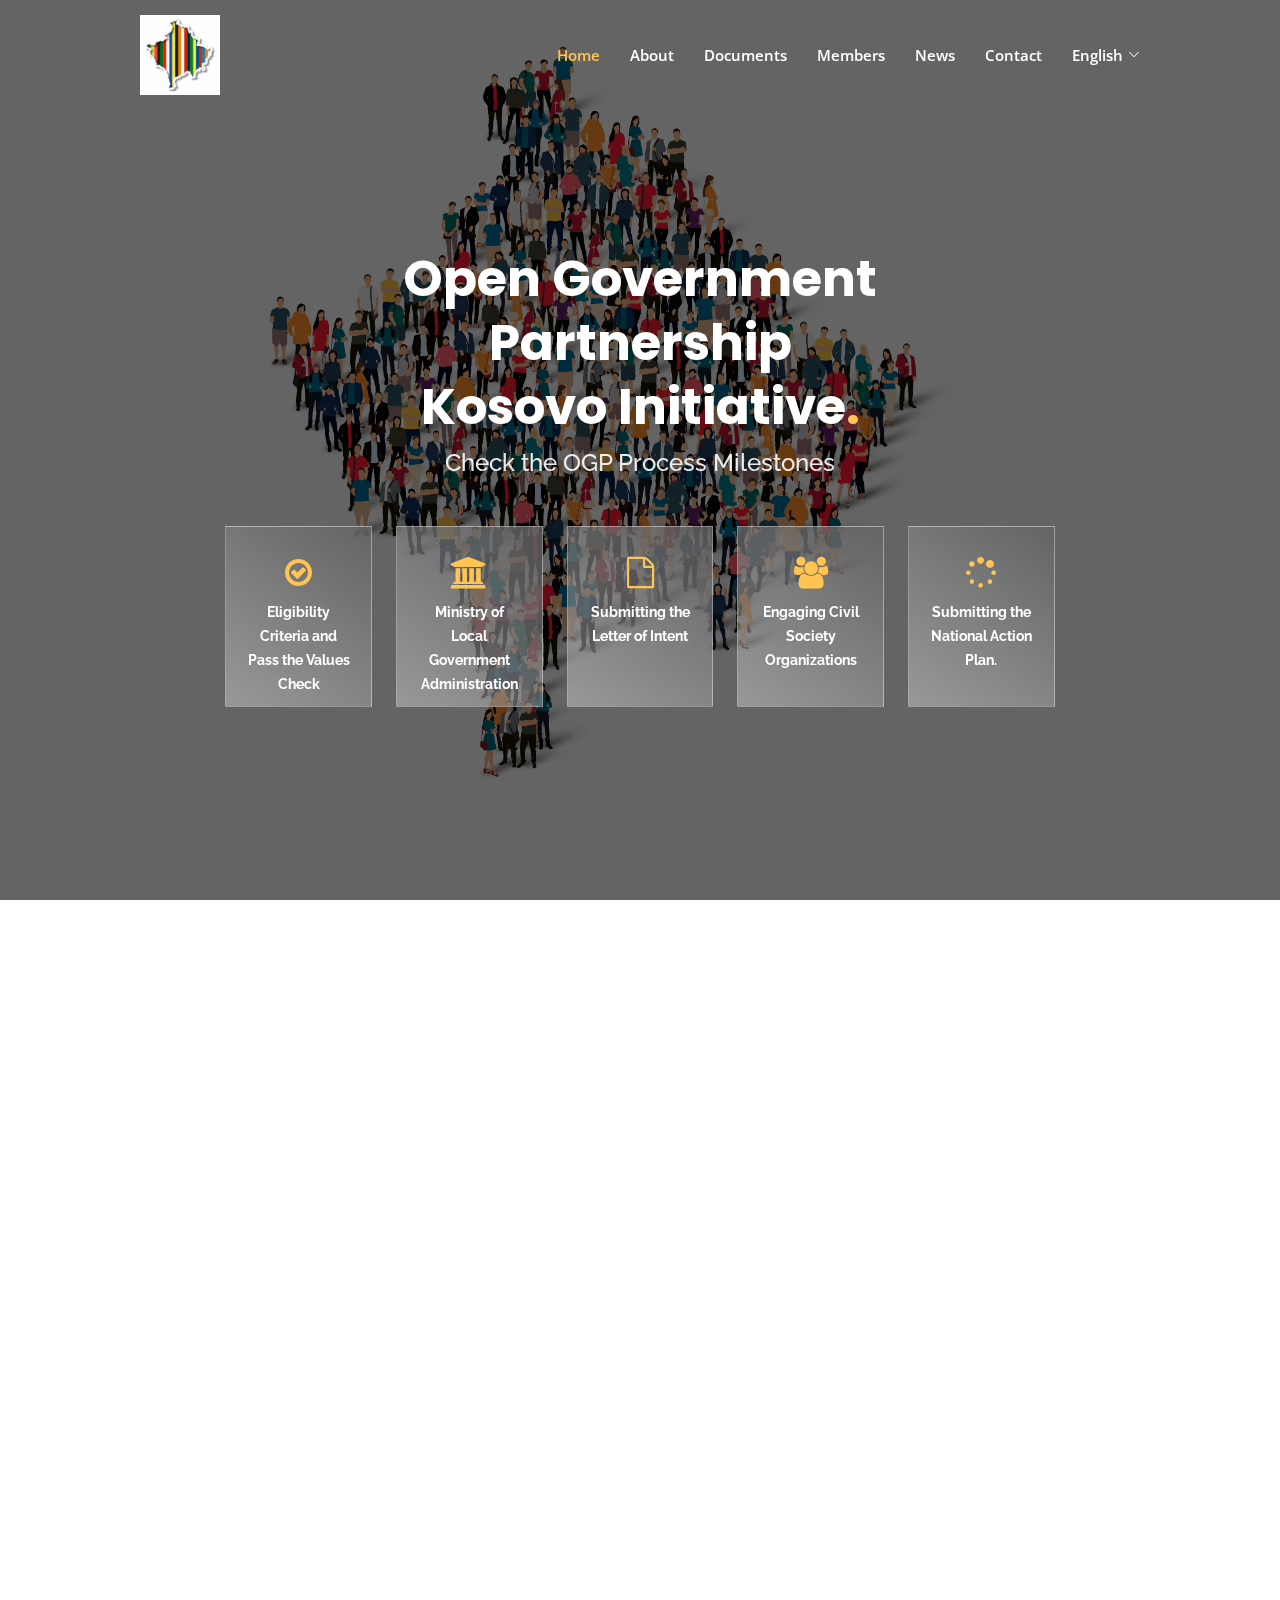
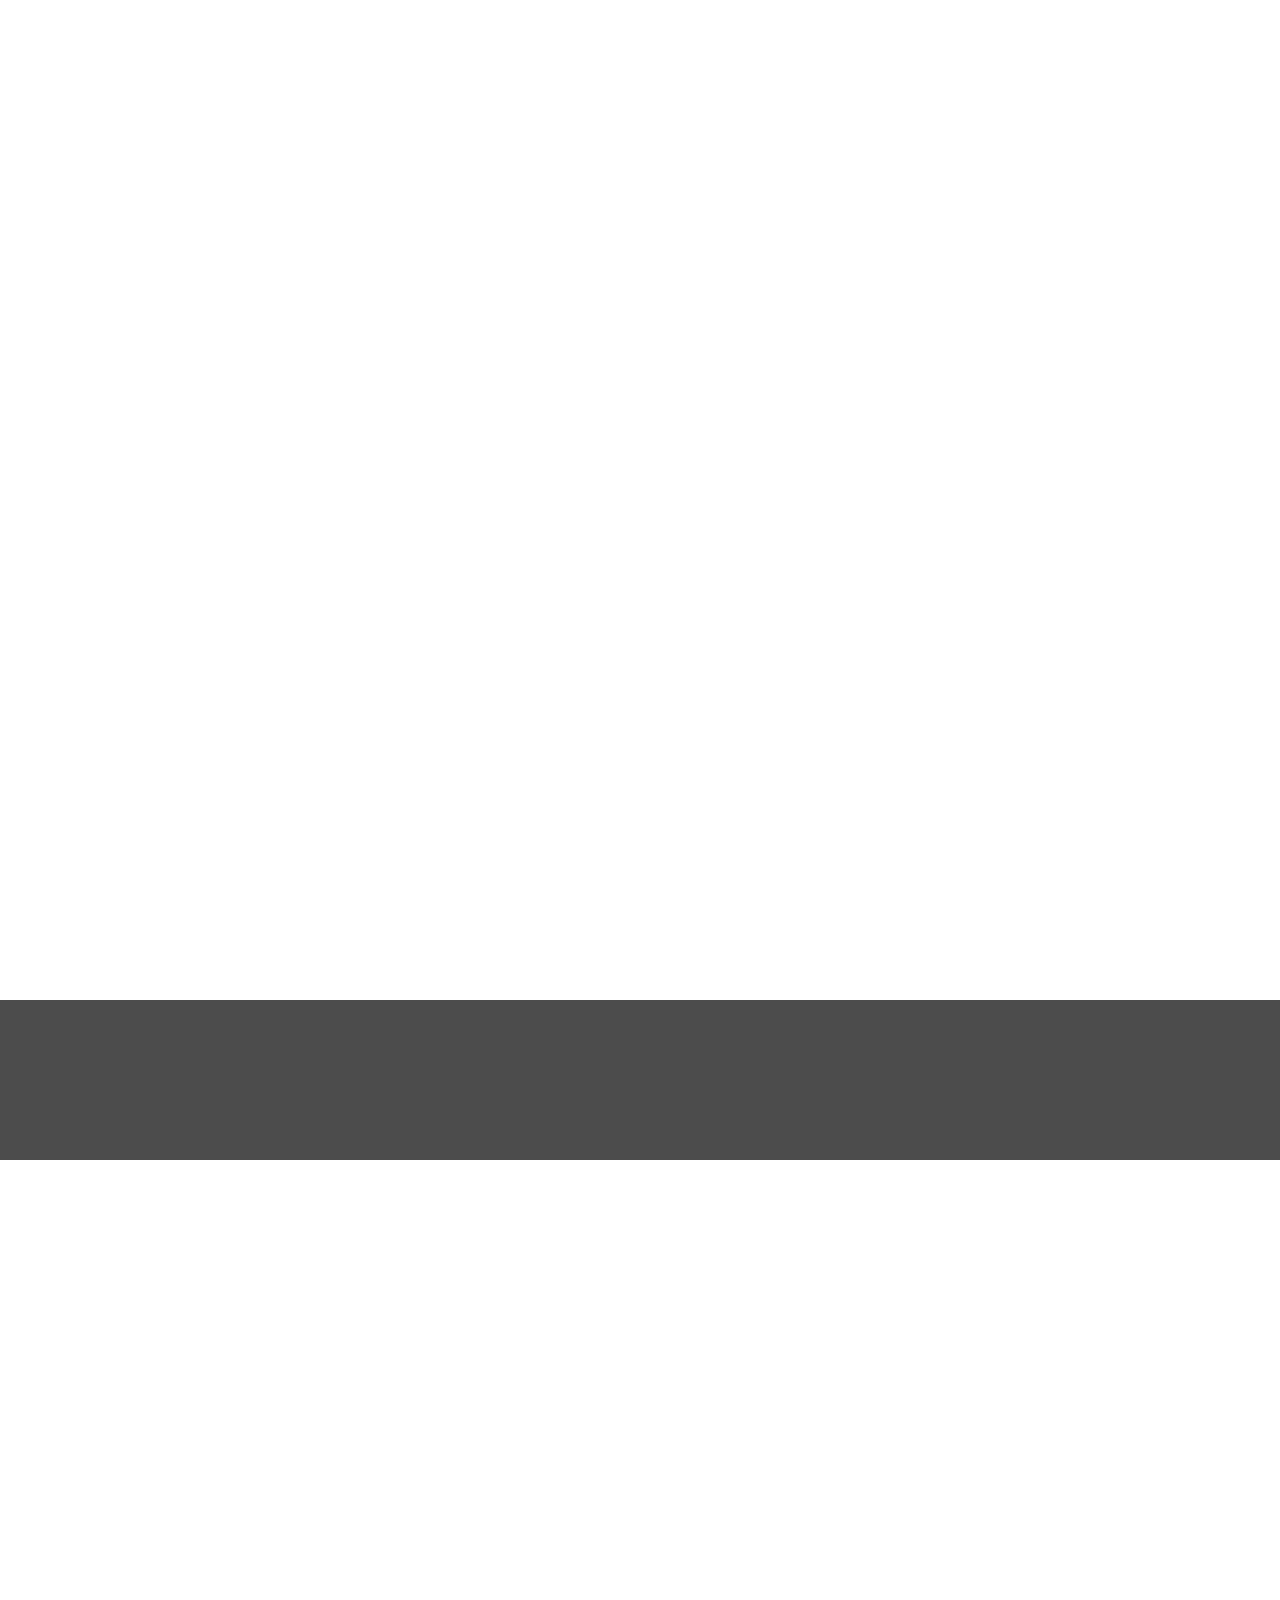
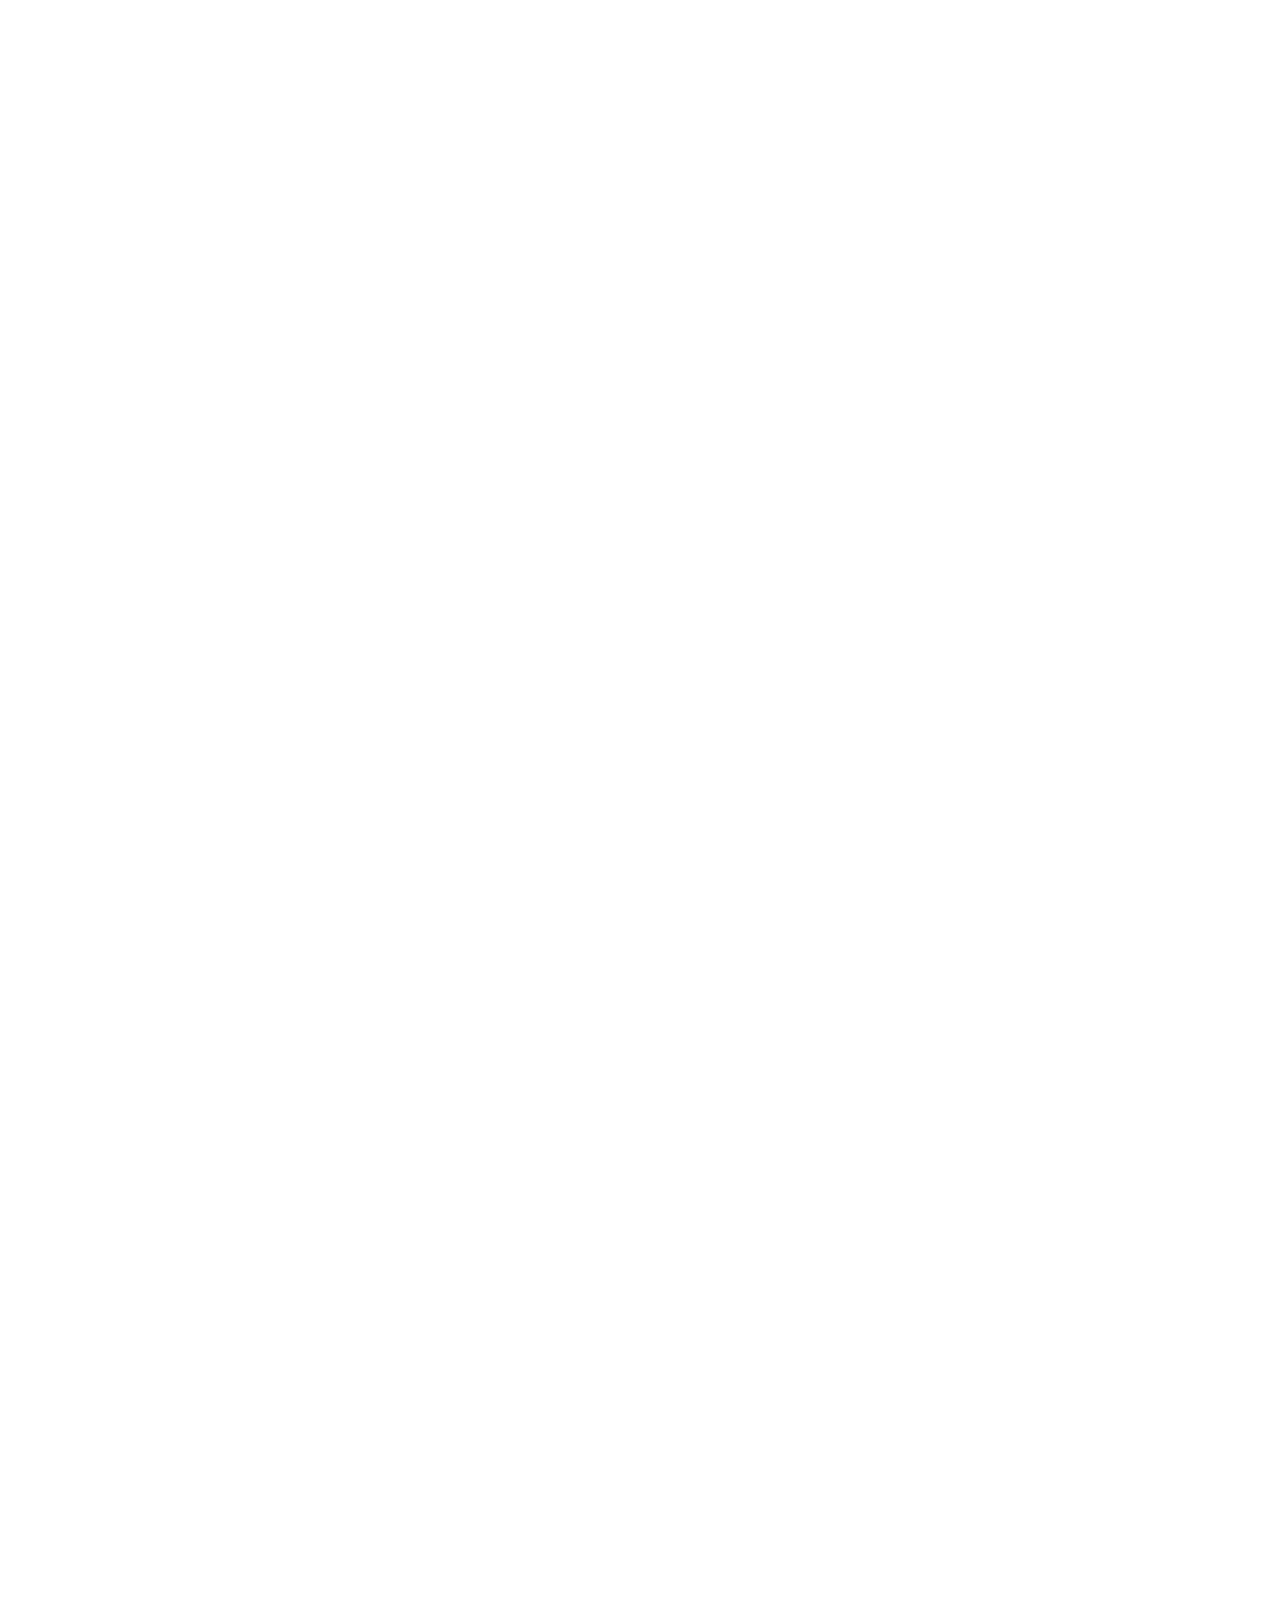
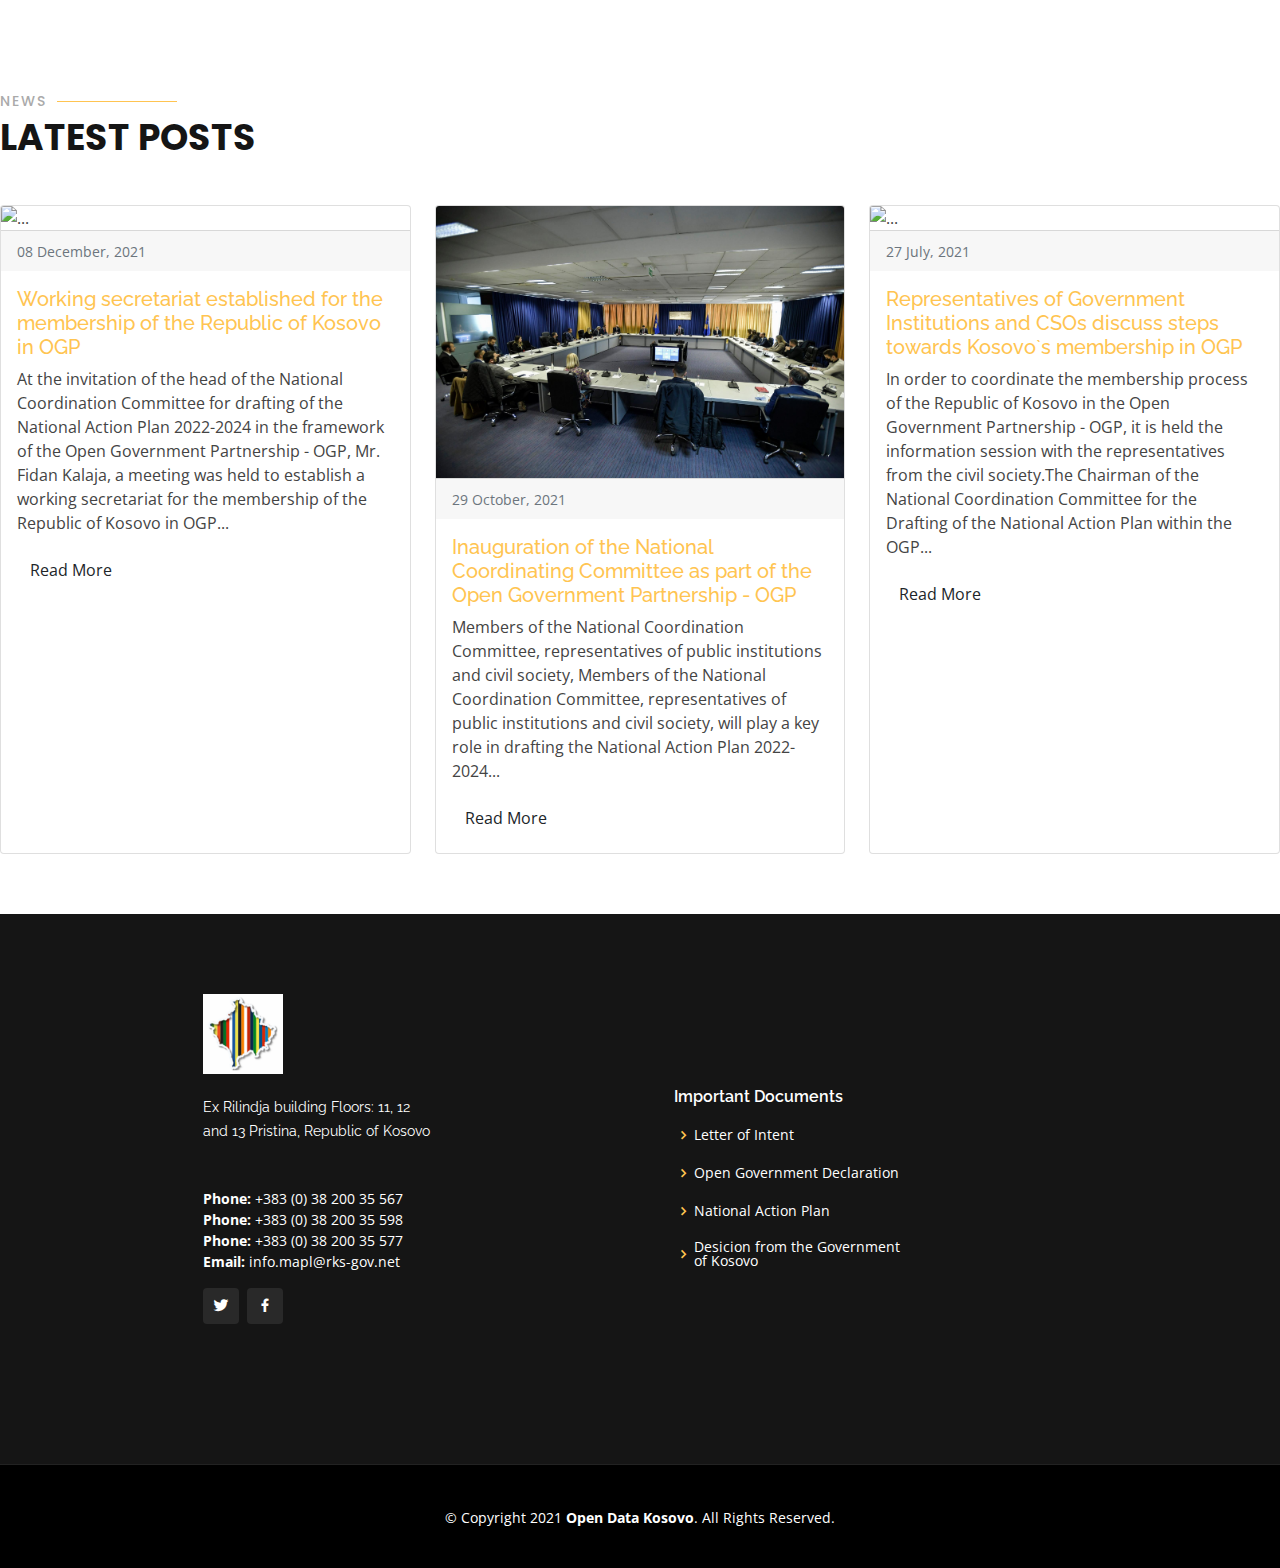
==== commit a1b0a64c: "Added all required meta-data, optimized the SEO, also any post article will have a Share Button for " ====
--- a/index.html
+++ b/index.html
@@ -4,12 +4,14 @@
 <head>
   <meta charset="utf-8">
   <meta content="width=device-width, initial-scale=1.0" name="viewport">
-  <meta name="description" content="OGP-Kosova">
-  <meta name="keywords" content="OGP, Kosovo, Open Government Partnership">
-  <meta name="author" content="Open Data Kosovo">
+  <meta property="og:type" content="website" />
+  <meta property="og:title" content="OGP-Kosovo" />
+  <meta property="og:description" content="Open Government Partnership Kosovo Initiative" />
+  <meta property="og:keywords" content="OGP, Kosovo, Open Government Partnership" />
+  <meta property="og:author" content="Open Data Kosovo" />
   <meta name="viewport" content="width=device-width, initial-scale=1">
   <link rel="icon" href="assets/img/logo-ogp.png">
-  <title>Open Government Partnership</title>
+  <title>Home - Open Government Partnership</title>
 
   <link rel="stylesheet" href="css/bootstrap.css">
   <link rel="stylesheet" href="css/slick-theme.css">
@@ -127,9 +129,8 @@
 
       <div class="row justify-content-center" data-aos="fade-up" data-aos-delay="150">
         <div class="col-xl-6 col-lg-8">
-          <h1 class="lang" key="Open">Open Government Partnership Kosova Initiative<span>.</span></h1>
+          <h1 class="lang" key="Open">Open Government Partnership Kosovo Initiative<span>.</span></h1>
           <h2 class="lang" key="Check">Check the OGP Process Milestones</h2>
-
         </div>
       </div>
 
@@ -1276,9 +1277,6 @@
               Plan 2022-2024 in the framework of the Open Government Partnership - OGP, Mr. Fidan Kalaja, a meeting was
               held to establish a working secretariat for the membership of the Republic of Kosovo in OGP...</p>
             <a href="news1.html" class="lang btn read-more-btn" key="read-more">Read More</a>
-            <a href="https://www.facebook.com/sharer/sharer.php?u=https://ogpkosova.org/news1.html" class="lang btn read-more-btn" target="_blank" key="share-facebook">
-              Share on Facebook
-            </a>
           </div>
 
         </div>
@@ -1300,9 +1298,6 @@
               of the National Coordination Committee, representatives of public institutions and civil society, will
               play a key role in drafting the National Action Plan 2022-2024...</p>
             <a href="news-iknk.html" class="lang btn read-more-btn" key="read-more">Read More</a>
-            <a href="https://www.facebook.com/sharer/sharer.php?u=https://ogpkosova.org/news-iknk.html" class="lang btn read-more-btn" target="_blank" key="share-facebook">
-              Share on Facebook
-            </a>
           </div>
 
         </div>
@@ -1323,11 +1318,8 @@
             <p class="card-text lang" key="post-3-description">In order to
               coordinate the membership process of the Republic of Kosovo in the Open Government Partnership - OGP, it
               is held the information session with the representatives from the civil society.The Chairman of the
-              National Coordination Committee for the Drafting of the National Action Plan within the OGP... </p>
+              National Coordination Committee for the Drafting of the National Action Plan within the OGP...</p>
             <a href="news2.html" class="lang btn read-more-btn" key="read-more">Read More</a>
-            <a href="https://www.facebook.com/sharer/sharer.php?u=https://ogpkosova.org/news2.html" class="lang btn read-more-btn" target="_blank" key="share-facebook">
-              Share on Facebook
-            </a>
           </div>
         </div>
       </div>
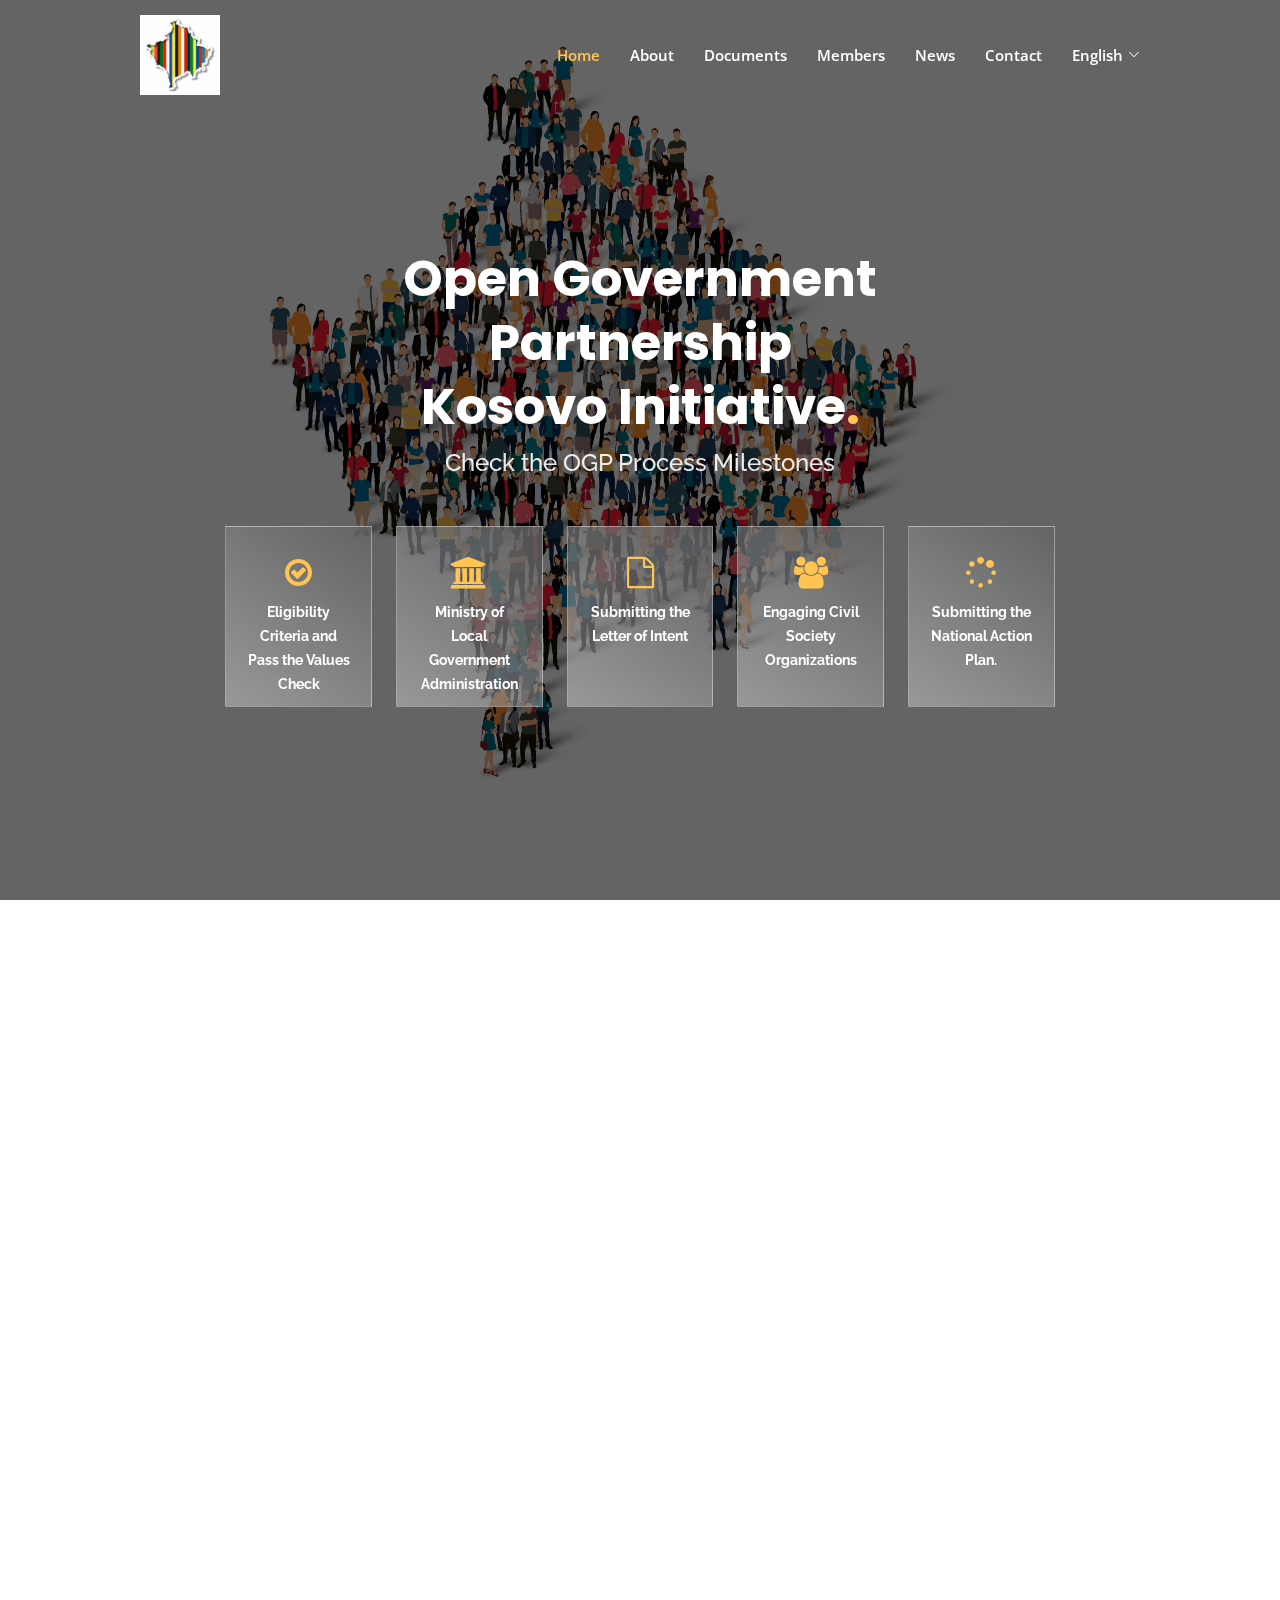
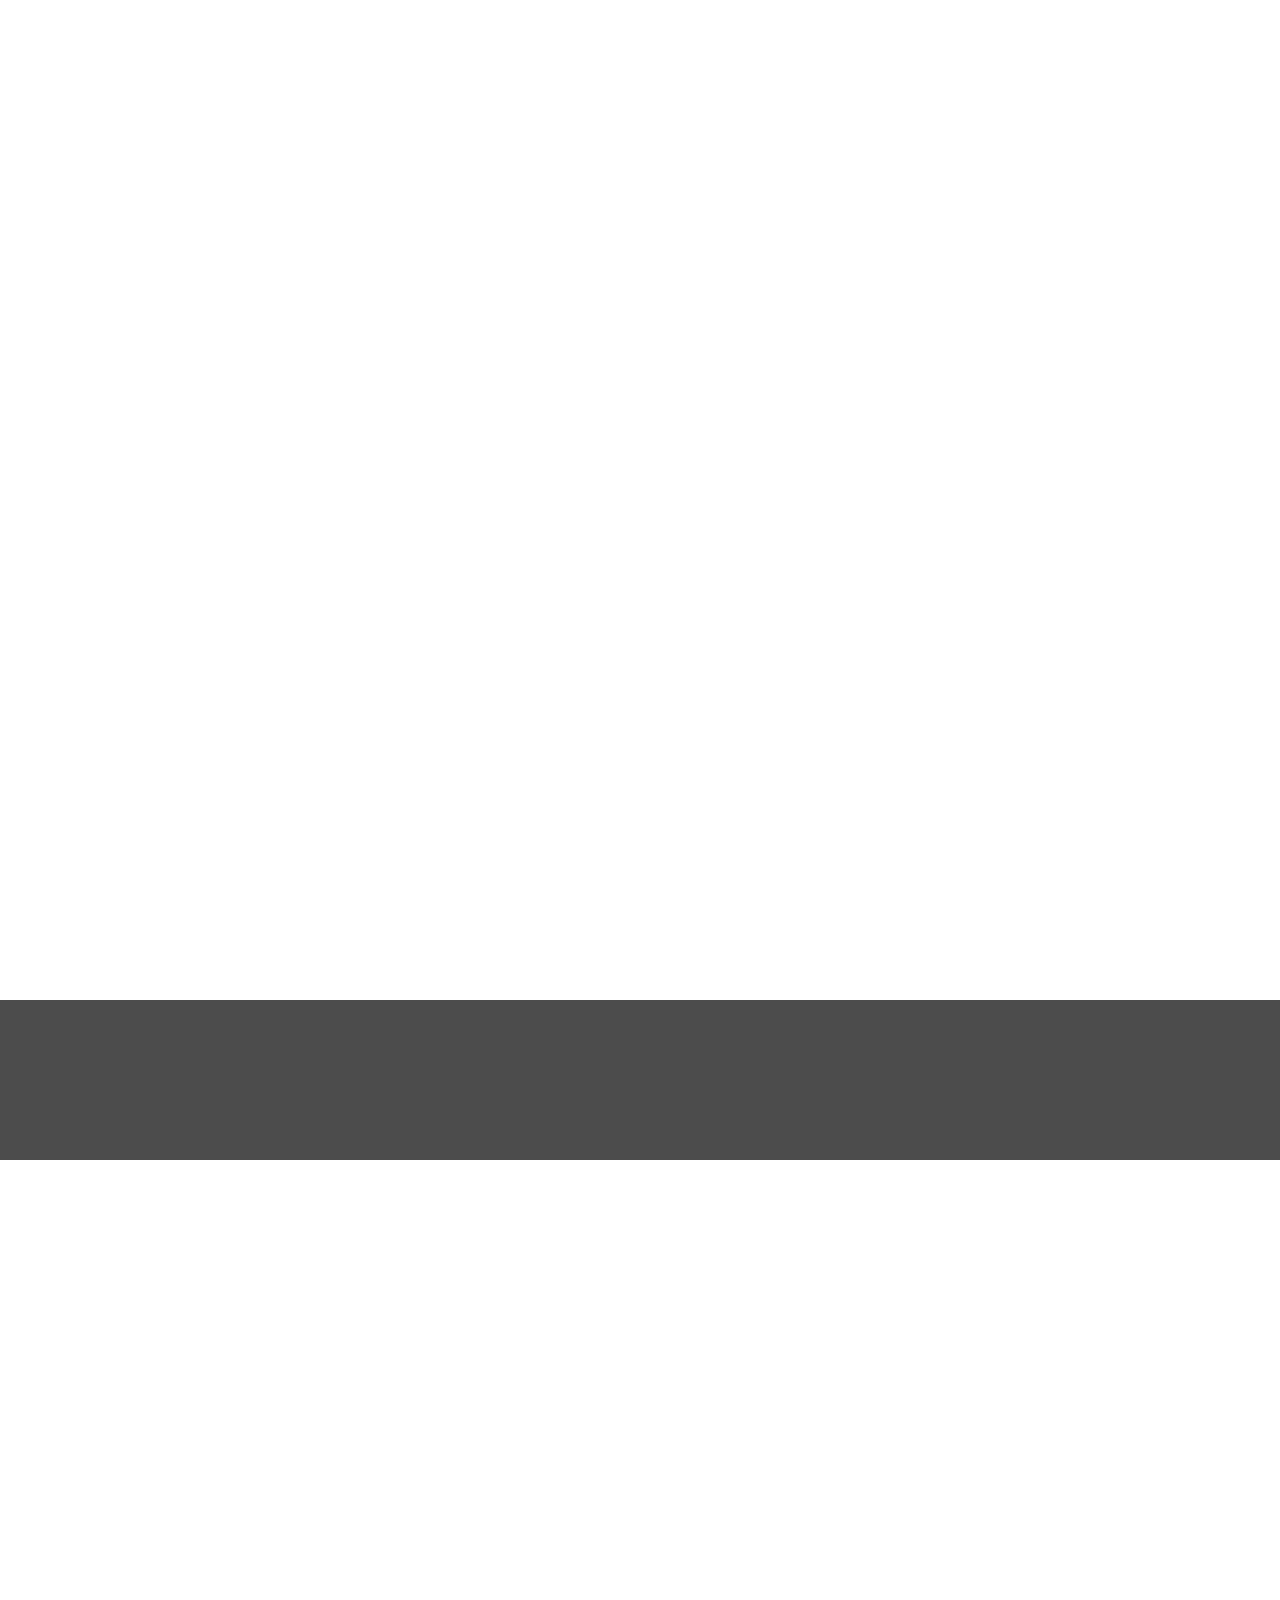
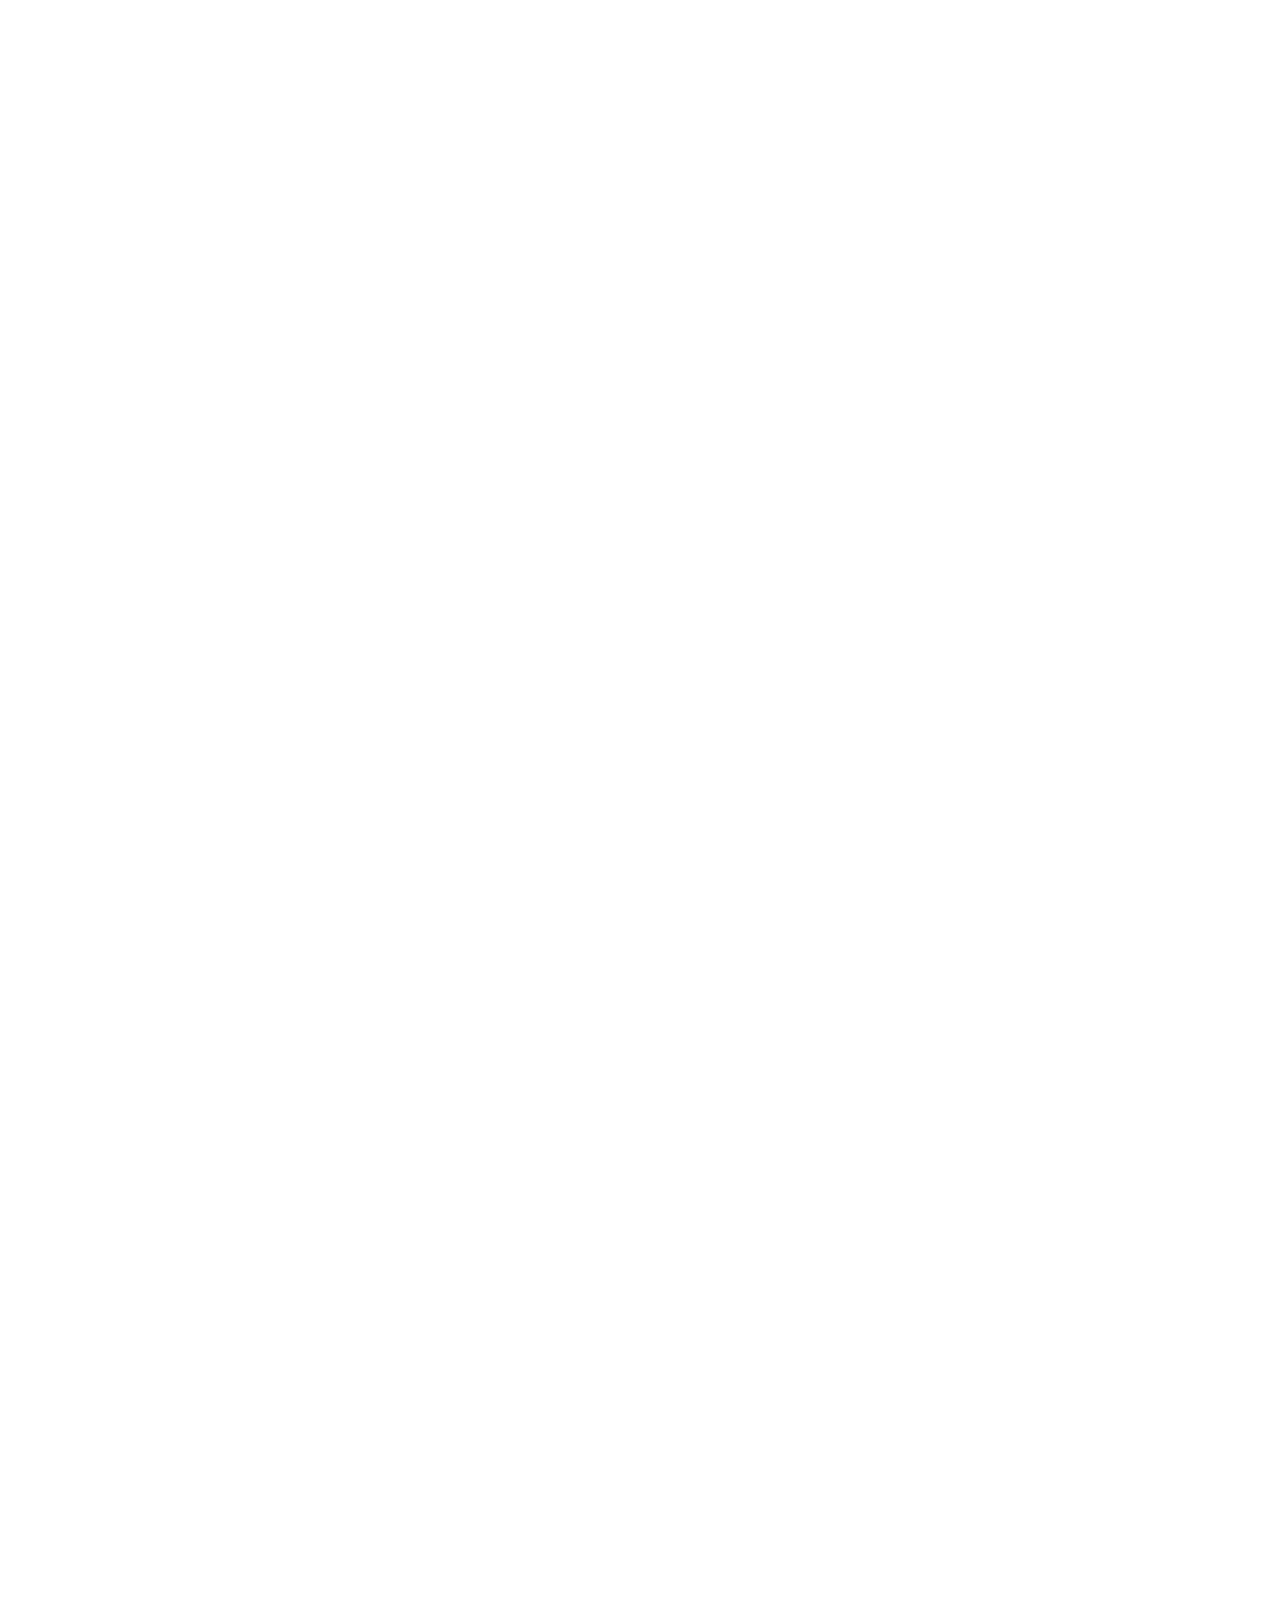
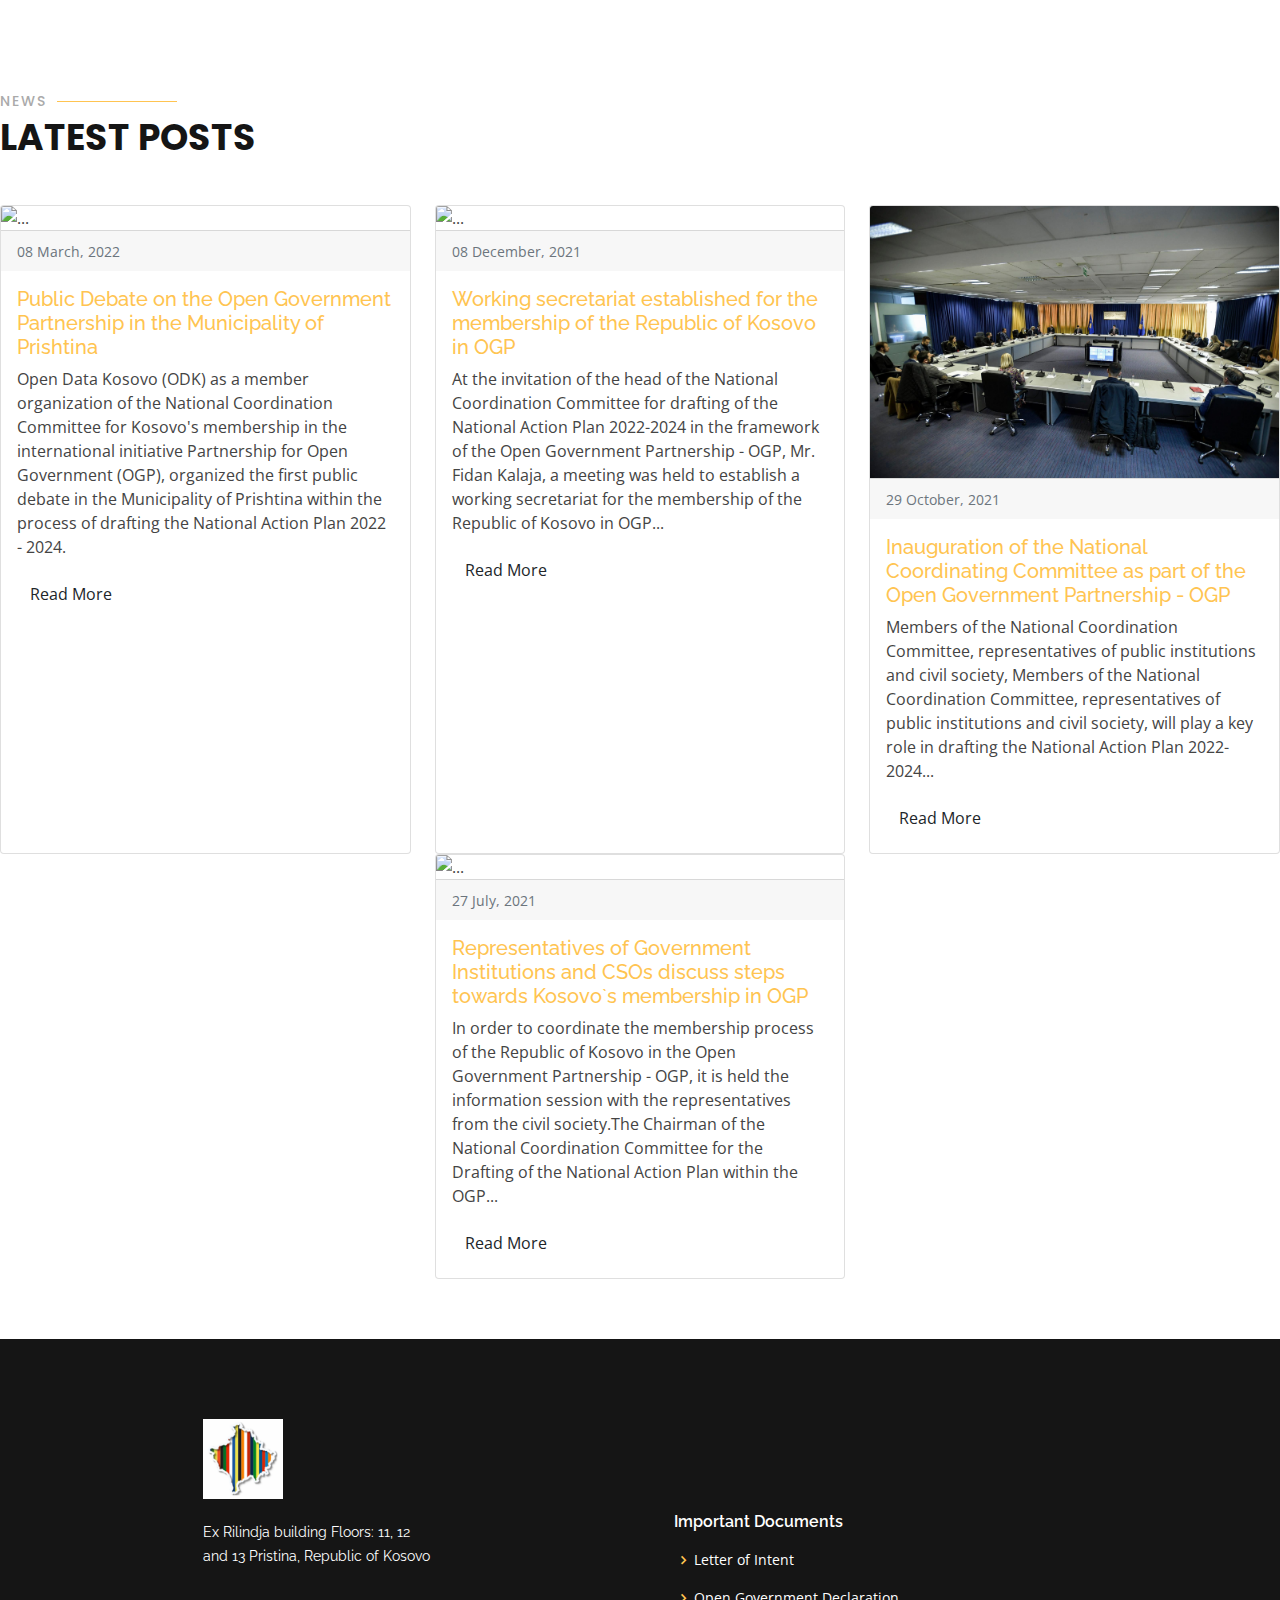
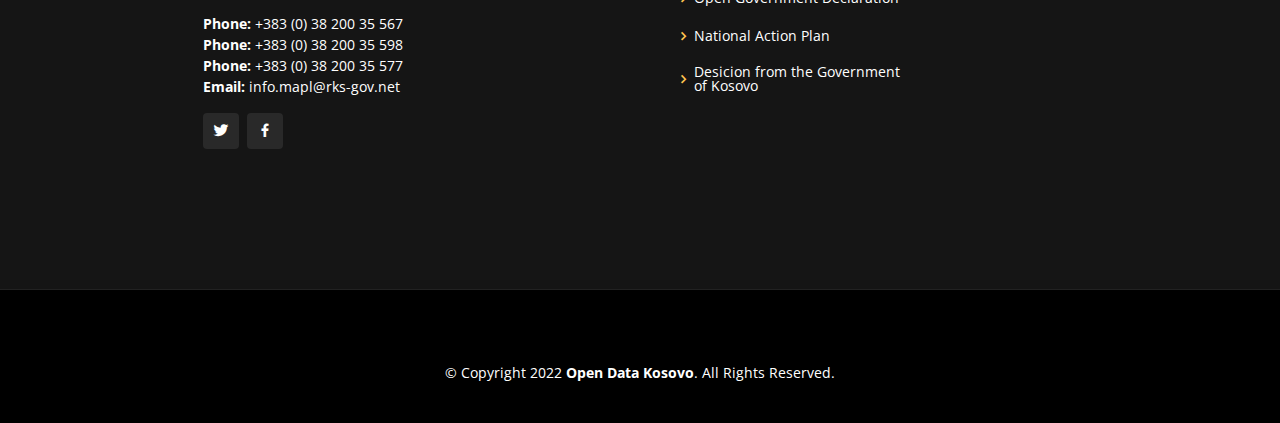
==== commit 003dc3c1: "news4 translation" ====
--- a/index.html
+++ b/index.html
@@ -1256,9 +1256,31 @@
     </div>
     <!-- NEWS CARDS -->
 
-    <div class="row row-cols-1 row-cols-md-3 g-4">
+    <div class="row row-cols-1 row-cols-md-3 g-4 newsrow">
 
       <!--POST 1 -->
+      <div class="col">
+        <div class="card h-100">
+          <img src="assets/img/news4/news.JPG" class="card-img-top" alt="...">
+          <div class="card-footer">
+            <small class="text-muted">08 <span class="lang" key="march">March</span>, 2022</small>
+          </div>
+          <div class="card-body">
+            <a href="https://ogpkosova.org/news4">
+              <h5 class="card-title lang" key="post-4-title"> Public Debate on the Open Government Partnership in the
+                Municipality of Prishtina
+              </h5>
+            </a>
+            <p class="card-text lang" key="post-4-description">
+              Open Data Kosovo (ODK) as a member organization of the National Coordination Committee for Kosovo's
+              membership in the international initiative Partnership for Open Government (OGP), organized the first
+              public debate in the Municipality of Prishtina within the process of drafting the National Action Plan
+              2022 - 2024. </p>
+            <a href="https://ogpkosova.org/news4" class="lang btn read-more-btn" key="read-more">Read More</a>
+          </div>
+
+        </div>
+      </div>
       <div class="col">
         <div class="card h-100">
           <img src="assets/img/post_3_imgs/home-post3-img.jpg" class="card-img-top" alt="...">
@@ -1266,7 +1288,7 @@
             <small class="text-muted">08 <span class="lang" key="december">December</span>, 2021</small>
           </div>
           <div class="card-body">
-            <a href="news1.html">
+            <a href="https://ogpkosova.org/news1">
               <h5 class="card-title lang" key="post-1-title">Working secretariat established for the membership of the
                 Republic
                 of Kosovo in OGP
@@ -1276,7 +1298,7 @@
               At the invitation of the head of the National Coordination Committee for drafting of the National Action
               Plan 2022-2024 in the framework of the Open Government Partnership - OGP, Mr. Fidan Kalaja, a meeting was
               held to establish a working secretariat for the membership of the Republic of Kosovo in OGP...</p>
-            <a href="news1.html" class="lang btn read-more-btn" key="read-more">Read More</a>
+            <a href="https://ogpkosova.org/news1" class="lang btn read-more-btn" key="read-more">Read More</a>
           </div>
 
         </div>
@@ -1289,7 +1311,7 @@
             <small class="text-muted">29 <span class="lang" key="october">October</span>, 2021</small>
           </div>
           <div class="card-body">
-            <a href="news-iknk.html">
+            <a href="https://ogpkosova.org/news-iknk">
               <h5 class="card-title lang" key="post-2-title">Inauguration of the National
                 Coordinating Committee as part of the Open Government Partnership - OGP</h5>
             </a>
@@ -1297,7 +1319,7 @@
               the National Coordination Committee, representatives of public institutions and civil society, Members
               of the National Coordination Committee, representatives of public institutions and civil society, will
               play a key role in drafting the National Action Plan 2022-2024...</p>
-            <a href="news-iknk.html" class="lang btn read-more-btn" key="read-more">Read More</a>
+            <a href="https://ogpkosova.org/news-iknk" class="lang btn read-more-btn" key="read-more">Read More</a>
           </div>
 
         </div>
@@ -1311,7 +1333,7 @@
             <small class="text-muted">27 <span class="lang" key="july">July</span>, 2021</small>
           </div>
           <div class="card-body">
-            <a href="news2.html">
+            <a href="https://ogpkosova.org/news2">
               <h5 class="card-title lang" key="post-3-title">Representatives of Government
                 Institutions and CSOs discuss steps towards Kosovo`s membership in OGP</h5>
             </a>
@@ -1319,7 +1341,7 @@
               coordinate the membership process of the Republic of Kosovo in the Open Government Partnership - OGP, it
               is held the information session with the representatives from the civil society.The Chairman of the
               National Coordination Committee for the Drafting of the National Action Plan within the OGP...</p>
-            <a href="news2.html" class="lang btn read-more-btn" key="read-more">Read More</a>
+            <a href="https://ogpkosova.org/news2" class="lang btn read-more-btn" key="read-more">Read More</a>
           </div>
         </div>
       </div>
@@ -1552,8 +1574,8 @@
     </div>
 
     <div class="container">
-      <div class="lang" key="Copy" style="text-align:center;" class="copyright">
-        <br><br> &copy; Copyright 2021 <strong><span>Open Data Kosovo</span></strong>. All Rights Reserved.
+      <div class="lang copyright" key="Copy" style="text-align:center;">
+        <br><br> &copy; Copyright 2022 <strong><span>Open Data Kosovo</span></strong>. All Rights Reserved.
       </div>
       <div class="credits">
         <!-- All the links in the footer should remain intact. -->
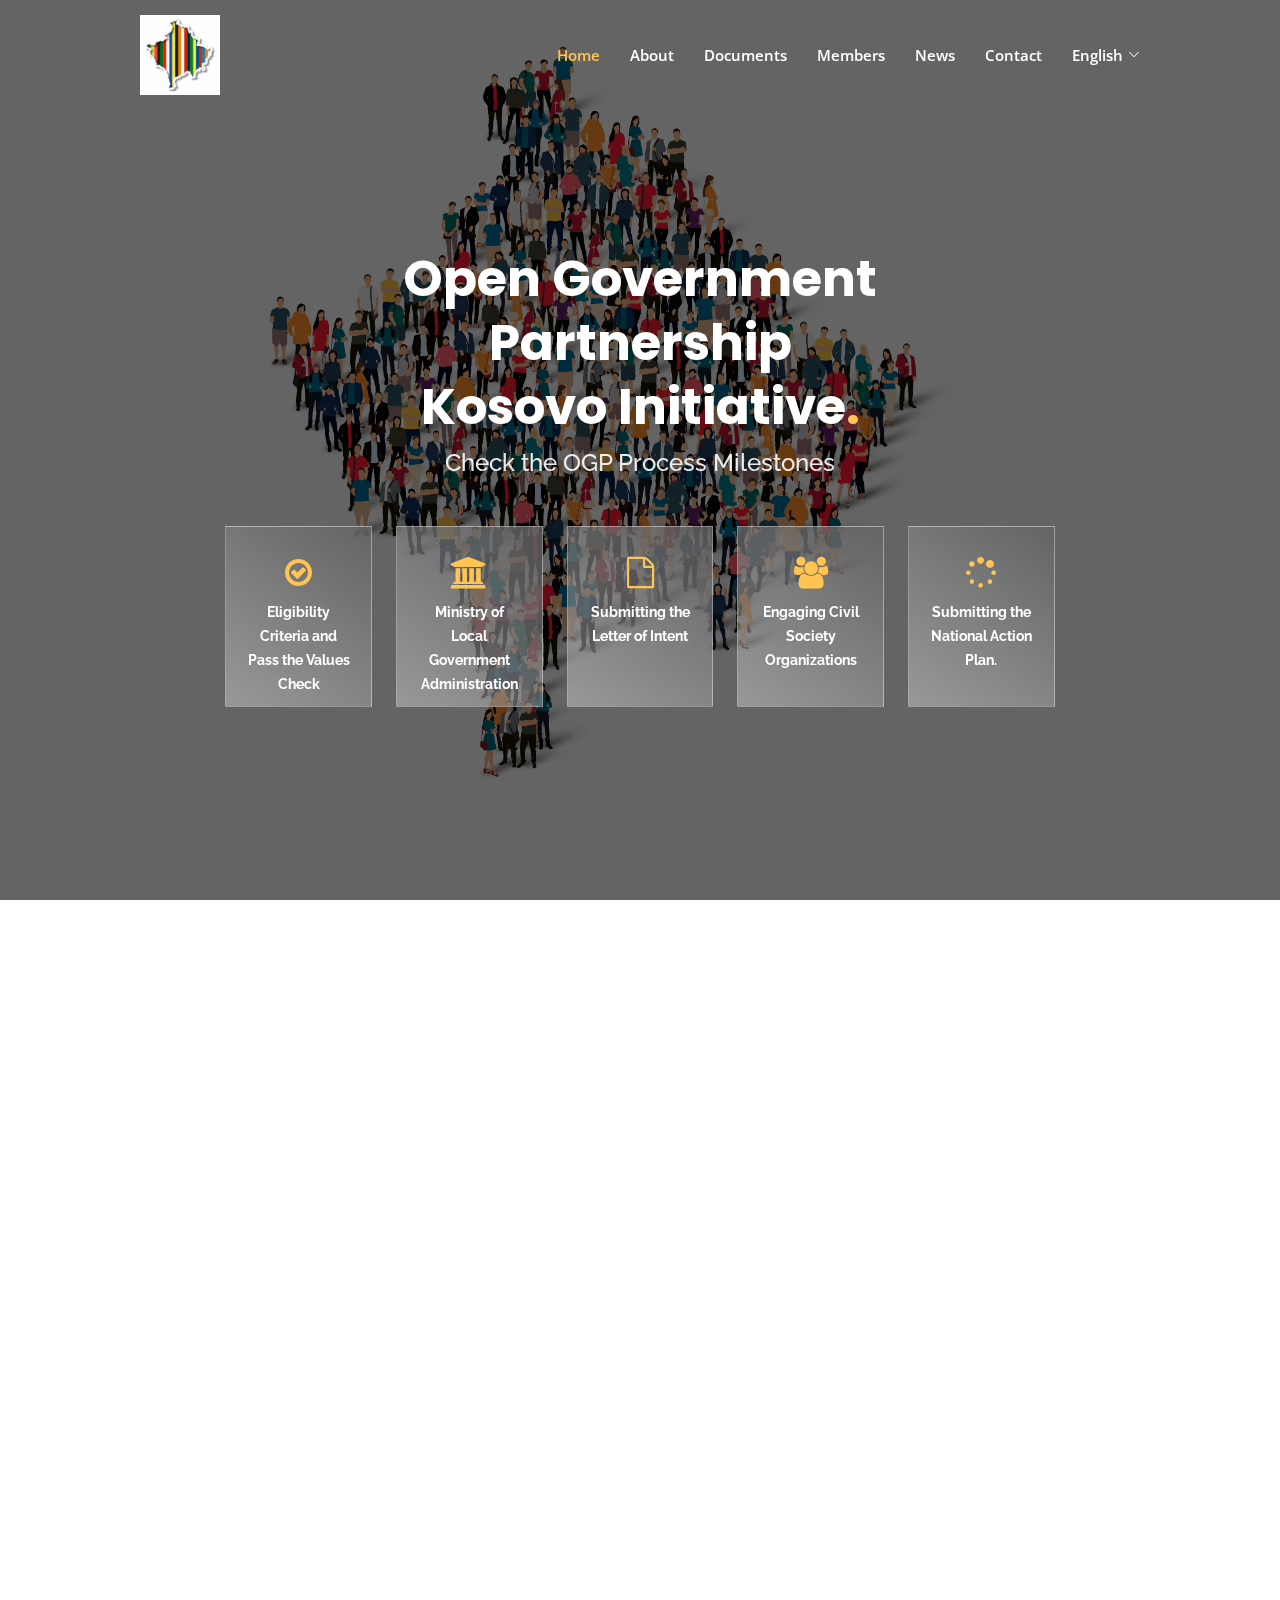
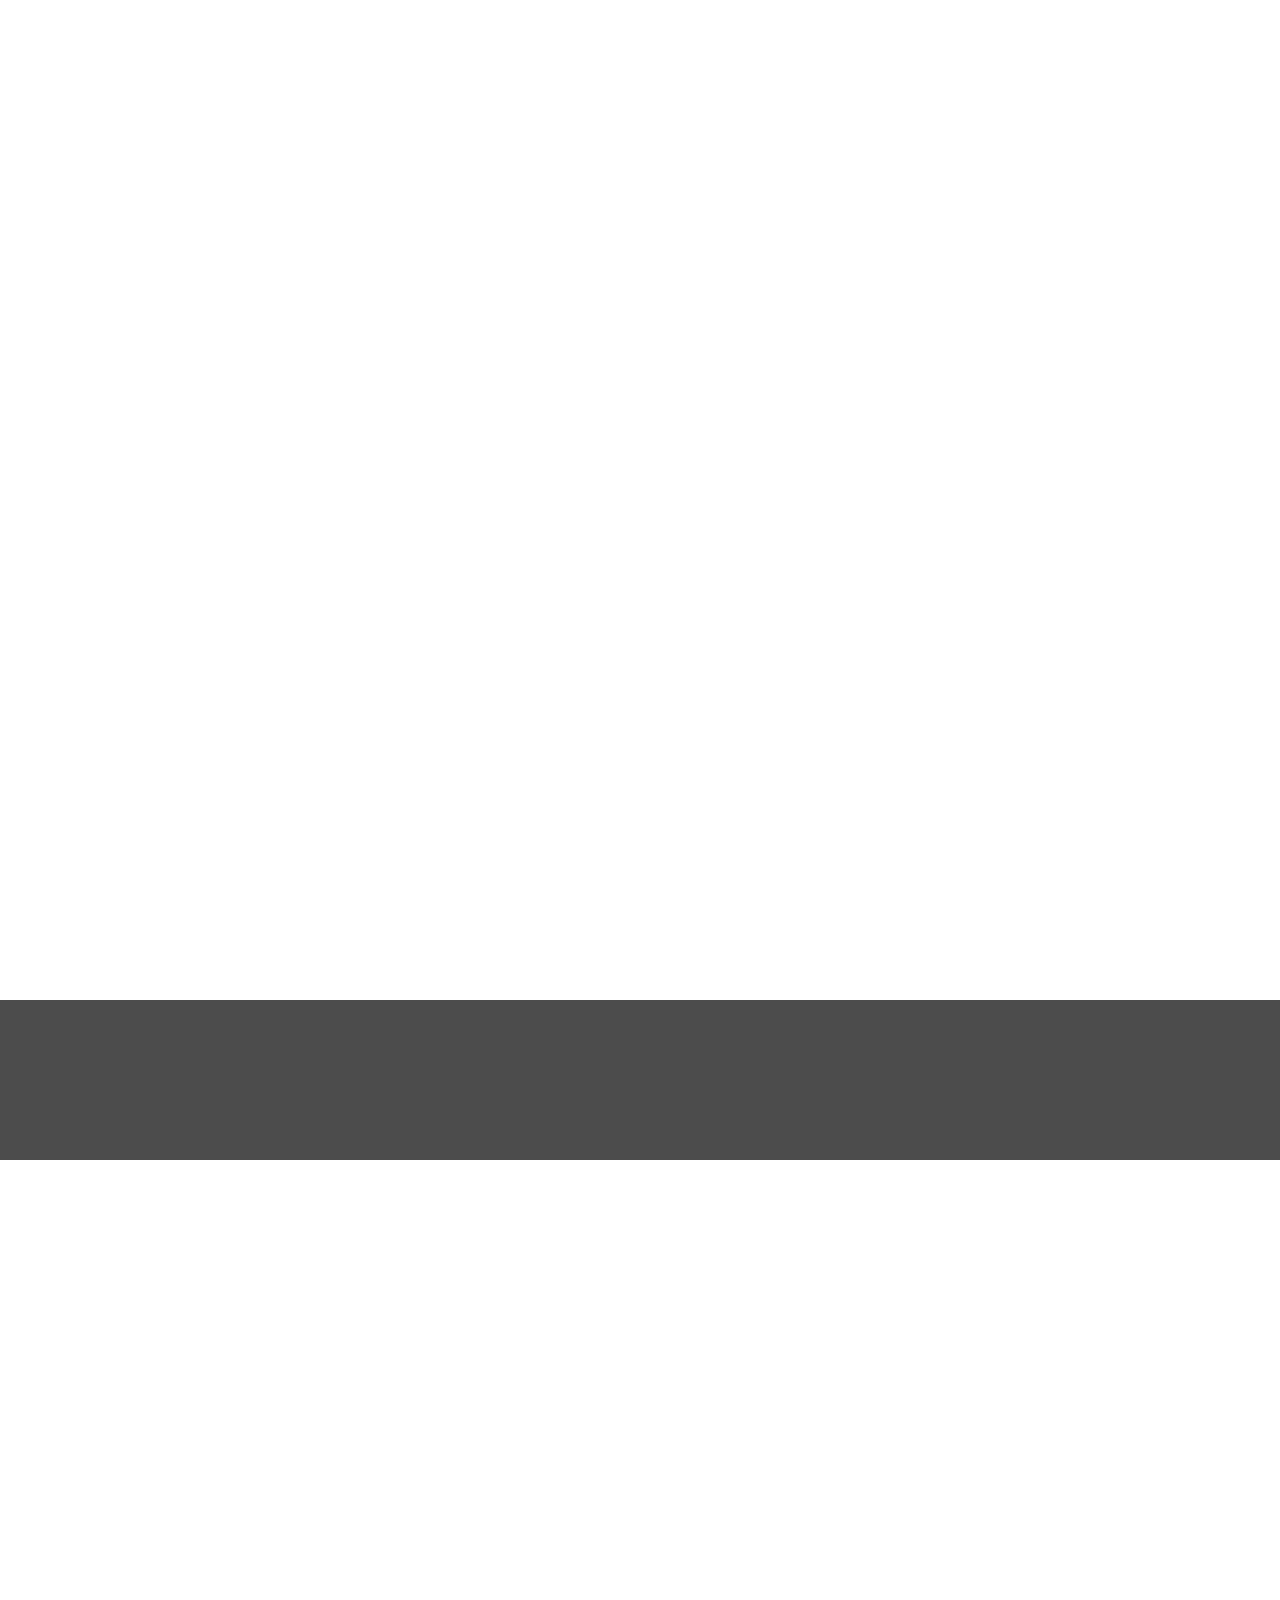
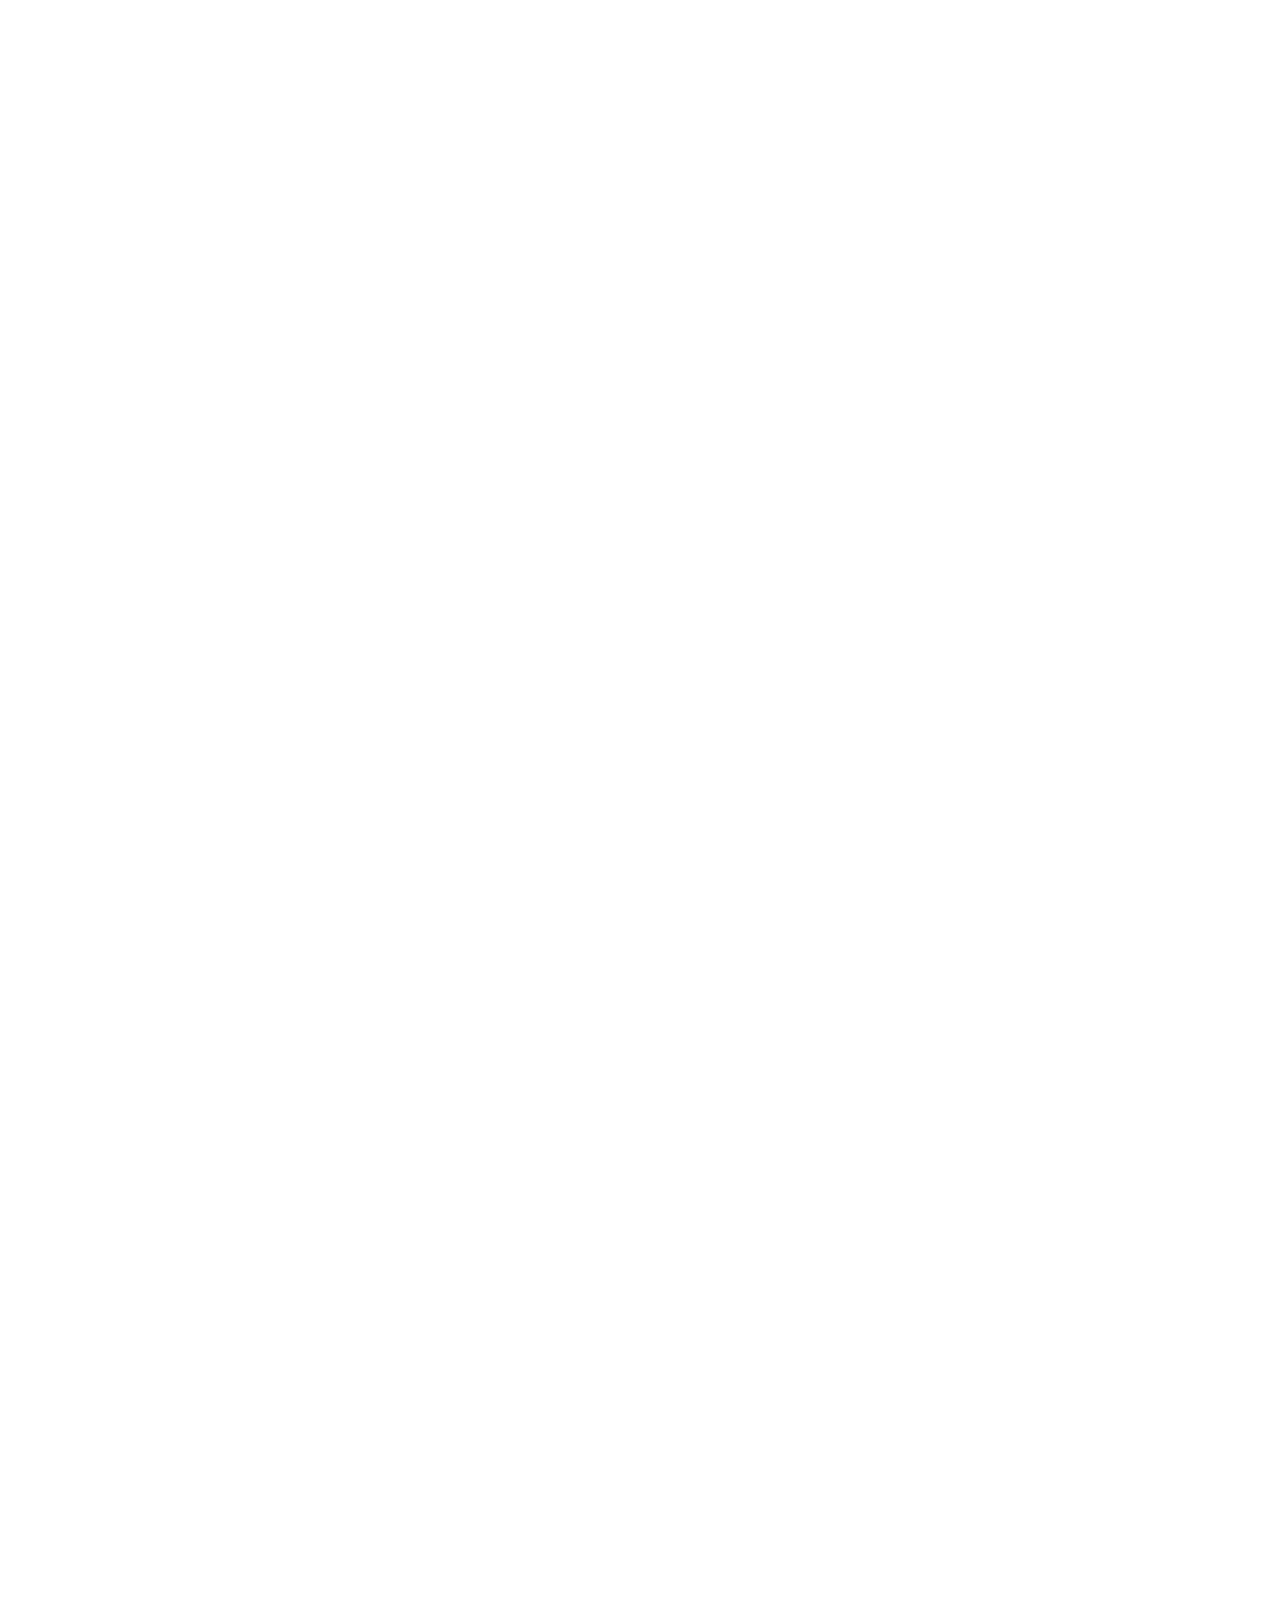
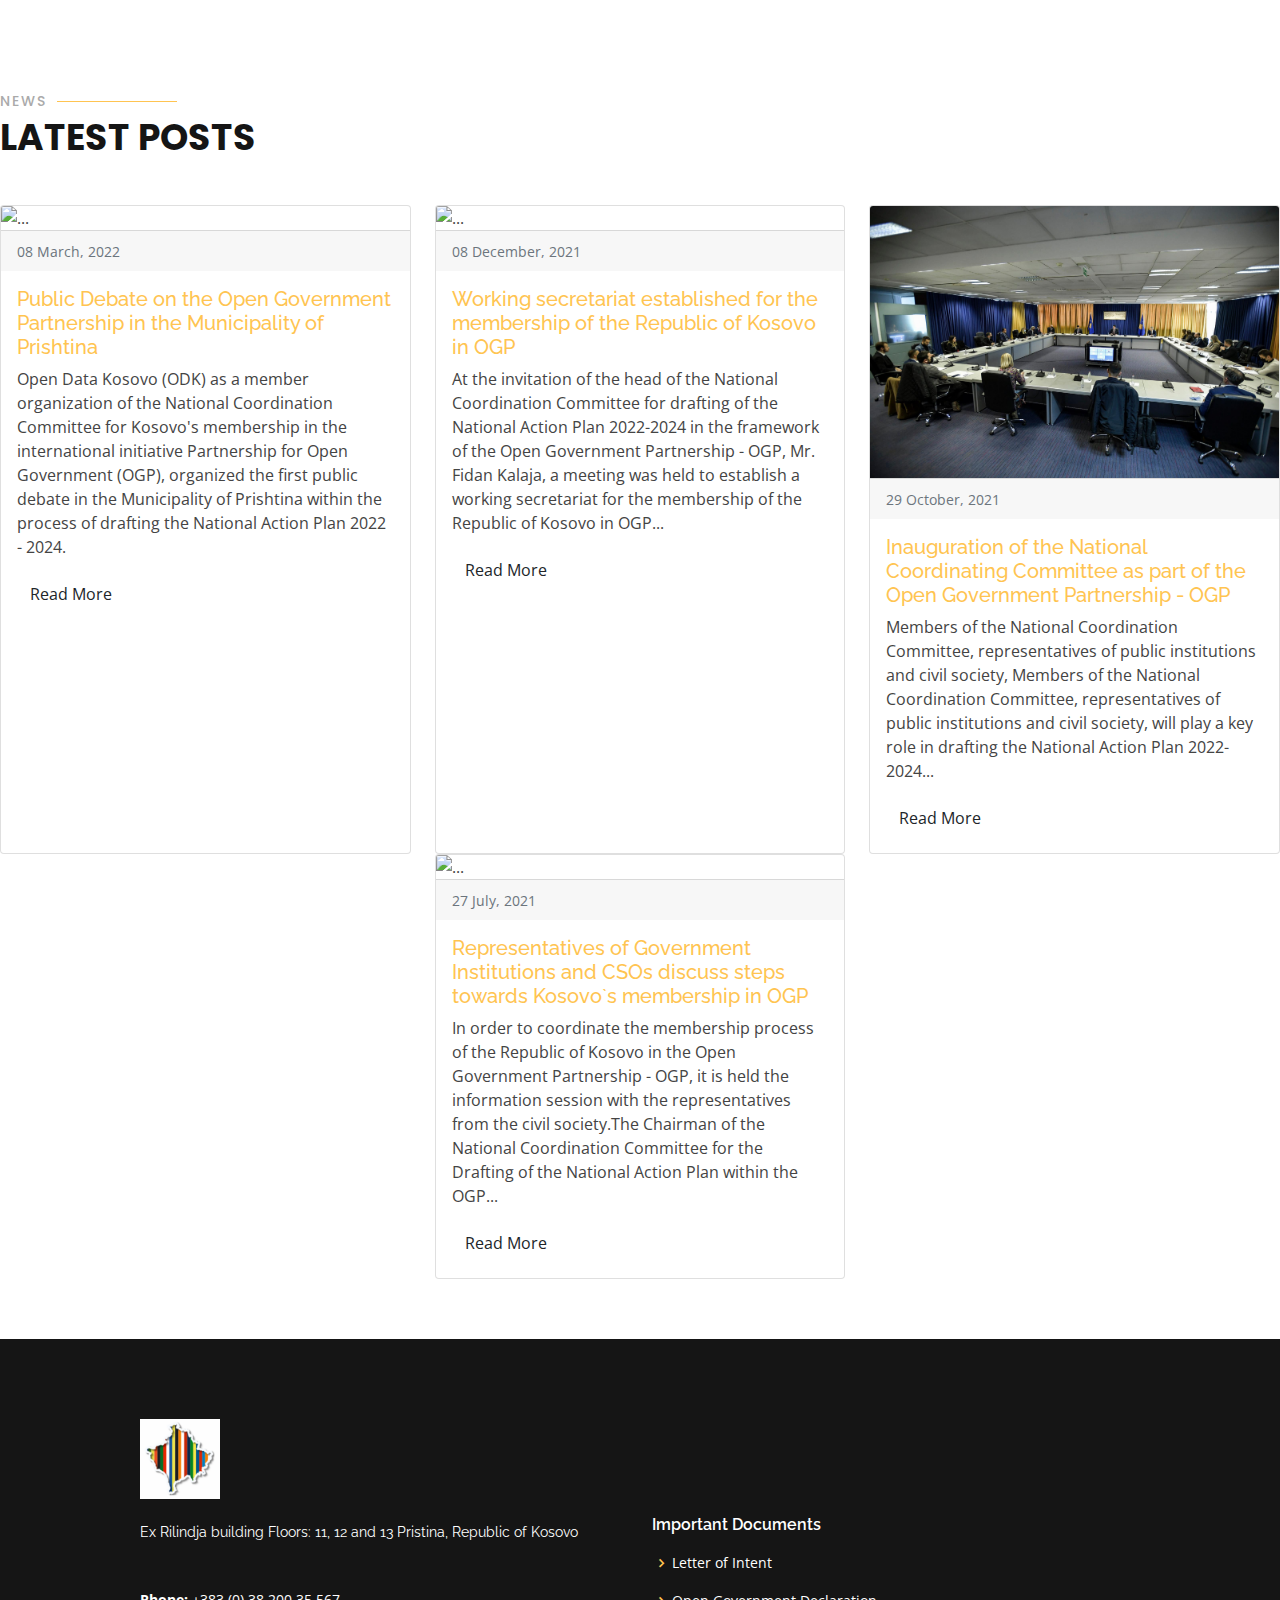
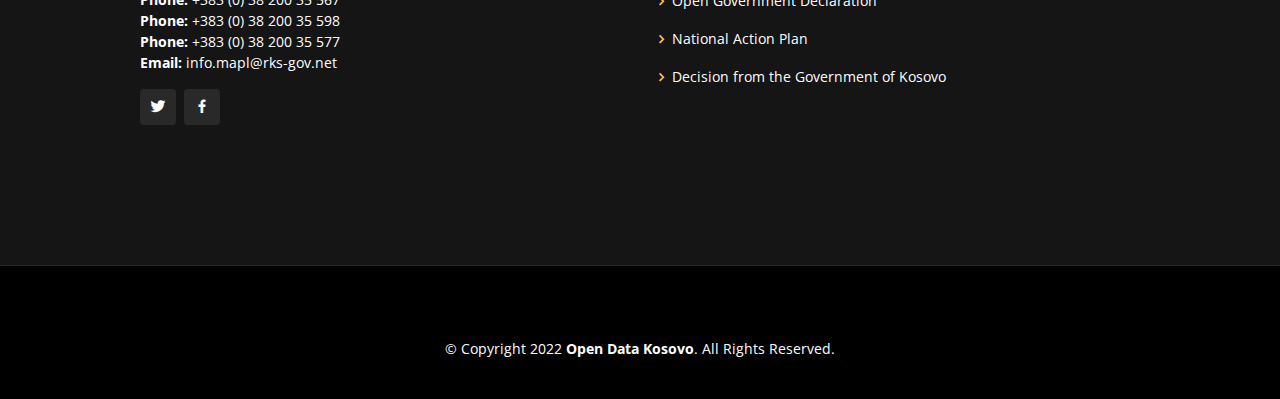
==== commit d5377995: "change" ====
--- a/index.html
+++ b/index.html
@@ -72,7 +72,7 @@
       <!-- Uncomment below if you prefer to use an image logo -->
       <!-- <a href="index.html" class="logo me-auto me-lg-0"><img src="assets/img/logo.png" alt="" class="img-fluid"></a>-->
 
-      <nav id="navbar" class="navbar order-last order-lg-0">
+      <nav id="navbar" class="navbar ml-auto order-last order-lg-0">
         <ul>
           <li><a key="home" class="lang nav-link scrollto active" href="#hero">Home</a></li>
           <li><a key="aboutt" class="lang nav-link scrollto" href="#about">About</a></li>
@@ -257,7 +257,7 @@
 
 
           </style>
-          <div class="col-md-2 d-flex align-items-stretch mt-4 mt-lg-0 important-doc-box" data-aos="zoom-in"
+          <div class="col-lg-2 col-md-4 col-sm-6 d-flex align-items-stretch mt-4 mt-lg-0 important-doc-box" data-aos="zoom-in"
             data-aos-delay="300">
             <div class="icon-box">
               <a id="myBtn">
@@ -296,7 +296,7 @@
             }
           </script>
 
-          <div class="col-md-2 d-flex align-items-stretch mt-4 mt-lg-0 important-doc-box" data-aos="zoom-in"
+          <div class="col-lg-2 col-md-4 col-sm-6 d-flex align-items-stretch mt-4 mt-lg-0 important-doc-box" data-aos="zoom-in"
             data-aos-delay="200">
             <div class="icon-box">
               <a id="myBtn1">
@@ -334,7 +334,7 @@
             }
           </script>
 
-          <div class="col-md-2 d-flex align-items-stretch mt-4 mt-lg-0 important-doc-box" data-aos="zoom-in"
+          <div class="col-lg-2 col-md-4 col-sm-6 d-flex align-items-stretch mt-4 mt-lg-0 important-doc-box" data-aos="zoom-in"
             data-aos-delay="300">
             <div class="icon-box">
               <a id="myBtn2">
@@ -372,7 +372,7 @@
             </div>
           </div>
 
-          <div class="col-md-2 d-flex align-items-stretch mt-4 mt-lg-0 important-doc-box" data-aos="zoom-in"
+          <div class="col-lg-2 col-md-4 col-sm-6 d-flex align-items-stretch mt-4 mt-lg-0 important-doc-box" data-aos="zoom-in"
             data-aos-delay="300">
             <div class="icon-box">
               <a id="myBtn3">
@@ -409,7 +409,7 @@
             </div>
           </div>
 
-          <div class="col-md-2 d-flex align-items-stretch mt-4 mt-lg-0 important-doc-box" data-aos="zoom-in"
+          <div class="col-lg-2 col-md-4 col-sm-6 d-flex align-items-stretch mt-4 mt-lg-0 important-doc-box" data-aos="zoom-in"
             data-aos-delay="300">
             <div class="icon-box">
               <a id="myBtn4">
@@ -1256,7 +1256,7 @@
     </div>
     <!-- NEWS CARDS -->
 
-    <div class="row row-cols-1 row-cols-md-3 g-4 newsrow">
+    <div class="row row-cols-1 row-cols-md-3 g-4 newsrow ml-5 mr-4">
 
       <!--POST 1 -->
       <div class="col">
@@ -1276,7 +1276,7 @@
               membership in the international initiative Partnership for Open Government (OGP), organized the first
               public debate in the Municipality of Prishtina within the process of drafting the National Action Plan
               2022 - 2024. </p>
-            <a href="https://ogpkosova.org/news4" class="lang btn read-more-btn" key="read-more">Read More</a>
+            <a href="https://ogpkosova.org/news4" class="lang btn read-more-btn" key="read-more" target="_blank">Read More</a>
           </div>
 
         </div>
@@ -1298,7 +1298,7 @@
               At the invitation of the head of the National Coordination Committee for drafting of the National Action
               Plan 2022-2024 in the framework of the Open Government Partnership - OGP, Mr. Fidan Kalaja, a meeting was
               held to establish a working secretariat for the membership of the Republic of Kosovo in OGP...</p>
-            <a href="https://ogpkosova.org/news1" class="lang btn read-more-btn" key="read-more">Read More</a>
+            <a href="https://ogpkosova.org/news1" class="lang btn read-more-btn" key="read-more" target="_blank">Read More</a>
           </div>
 
         </div>
@@ -1319,7 +1319,7 @@
               the National Coordination Committee, representatives of public institutions and civil society, Members
               of the National Coordination Committee, representatives of public institutions and civil society, will
               play a key role in drafting the National Action Plan 2022-2024...</p>
-            <a href="https://ogpkosova.org/news-iknk" class="lang btn read-more-btn" key="read-more">Read More</a>
+            <a href="https://ogpkosova.org/news-iknk" class="lang btn read-more-btn" key="read-more" target="_blank">Read More</a>
           </div>
 
         </div>
@@ -1341,7 +1341,7 @@
               coordinate the membership process of the Republic of Kosovo in the Open Government Partnership - OGP, it
               is held the information session with the representatives from the civil society.The Chairman of the
               National Coordination Committee for the Drafting of the National Action Plan within the OGP...</p>
-            <a href="https://ogpkosova.org/news2" class="lang btn read-more-btn" key="read-more">Read More</a>
+            <a href="https://ogpkosova.org/news2" class="lang btn read-more-btn" key="read-more" target="_blank">Read More</a>
           </div>
         </div>
       </div>
@@ -1498,9 +1498,9 @@
   <footer id="footer">
     <div class="footer-top">
       <div class="container">
-        <div class="row">
-
-          <div class="col-lg-3 col-md-6">
+        <div class="row ">
+
+          <div class="col-lg-6 col-md-5 col-sm-6 mr-3 ">
             <div class="footer-info">
               <img src="assets/img/logo-ogp.png" width="80px" height="80px">
               <br><br>
@@ -1522,7 +1522,7 @@
               </div>
             </div>
           </div>
-          <div class="col-lg-3 col-md-6 footer-links" style="margin-left: 21%;margin-top: 93px;">
+          <div class="col-lg-4 col-md-4 col-sm-6 footer-links mt-5 pt-5 " >
             <h4 class="lang" key="IMPORTANT">Important Documents</h4>
             <ul>
               <li><i class="bx bx-chevron-right"></i> <a href="#services" class="lang" key="Letter">Letter of
@@ -1532,7 +1532,7 @@
                   Declaration</a></li>
               <li><i class="bx bx-chevron-right"></i> <a href="#services" class="lang" key="nap">National Action
                   Plan</a></li>
-              <li><i class="bx bx-chevron-right"></i> <a href="#services" class="lang" key="DGK">Desicion from the
+              <li><i class="bx bx-chevron-right"></i> <a href="#services" class="lang" key="DGK">Decision from the
                   Government of Kosovo</a></li>
               <!--<li><i class="bx bx-chevron-right"></i> <a href="#">Graphic Design</a></li>-->
             </ul>
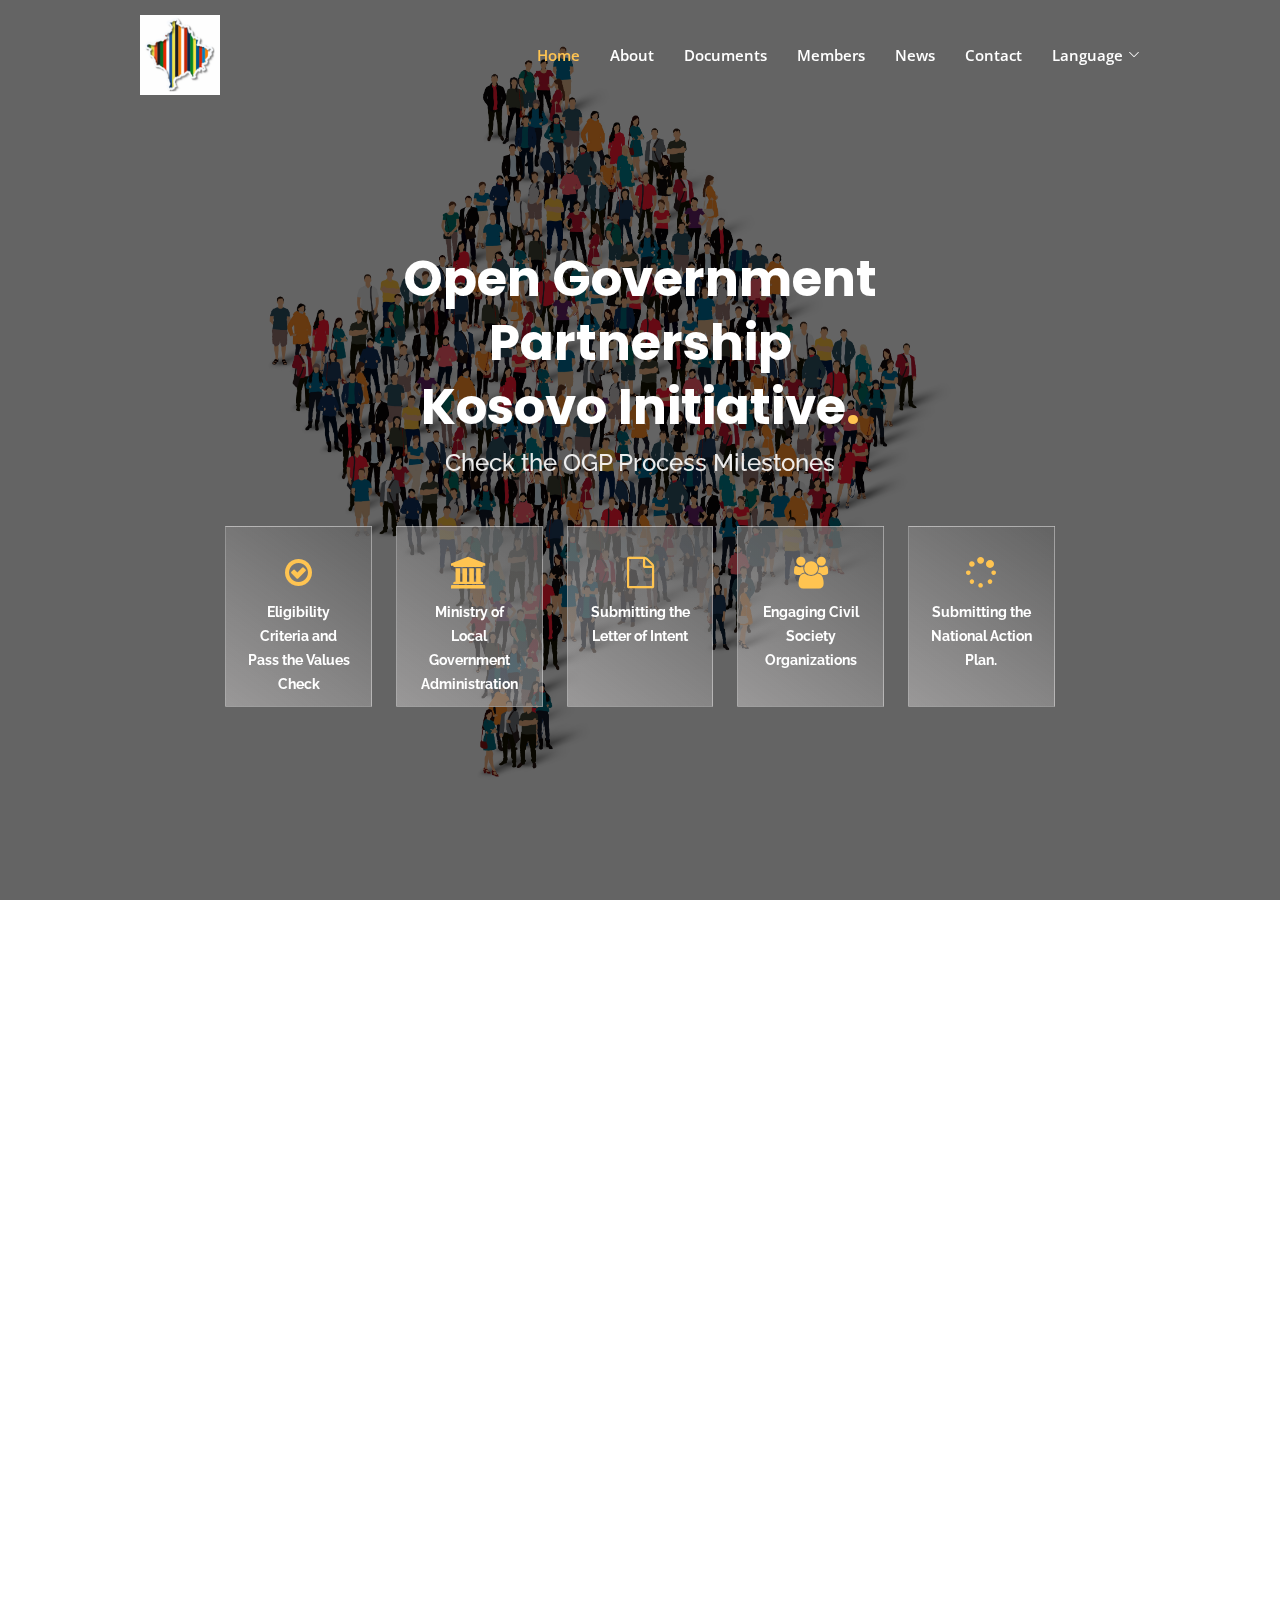
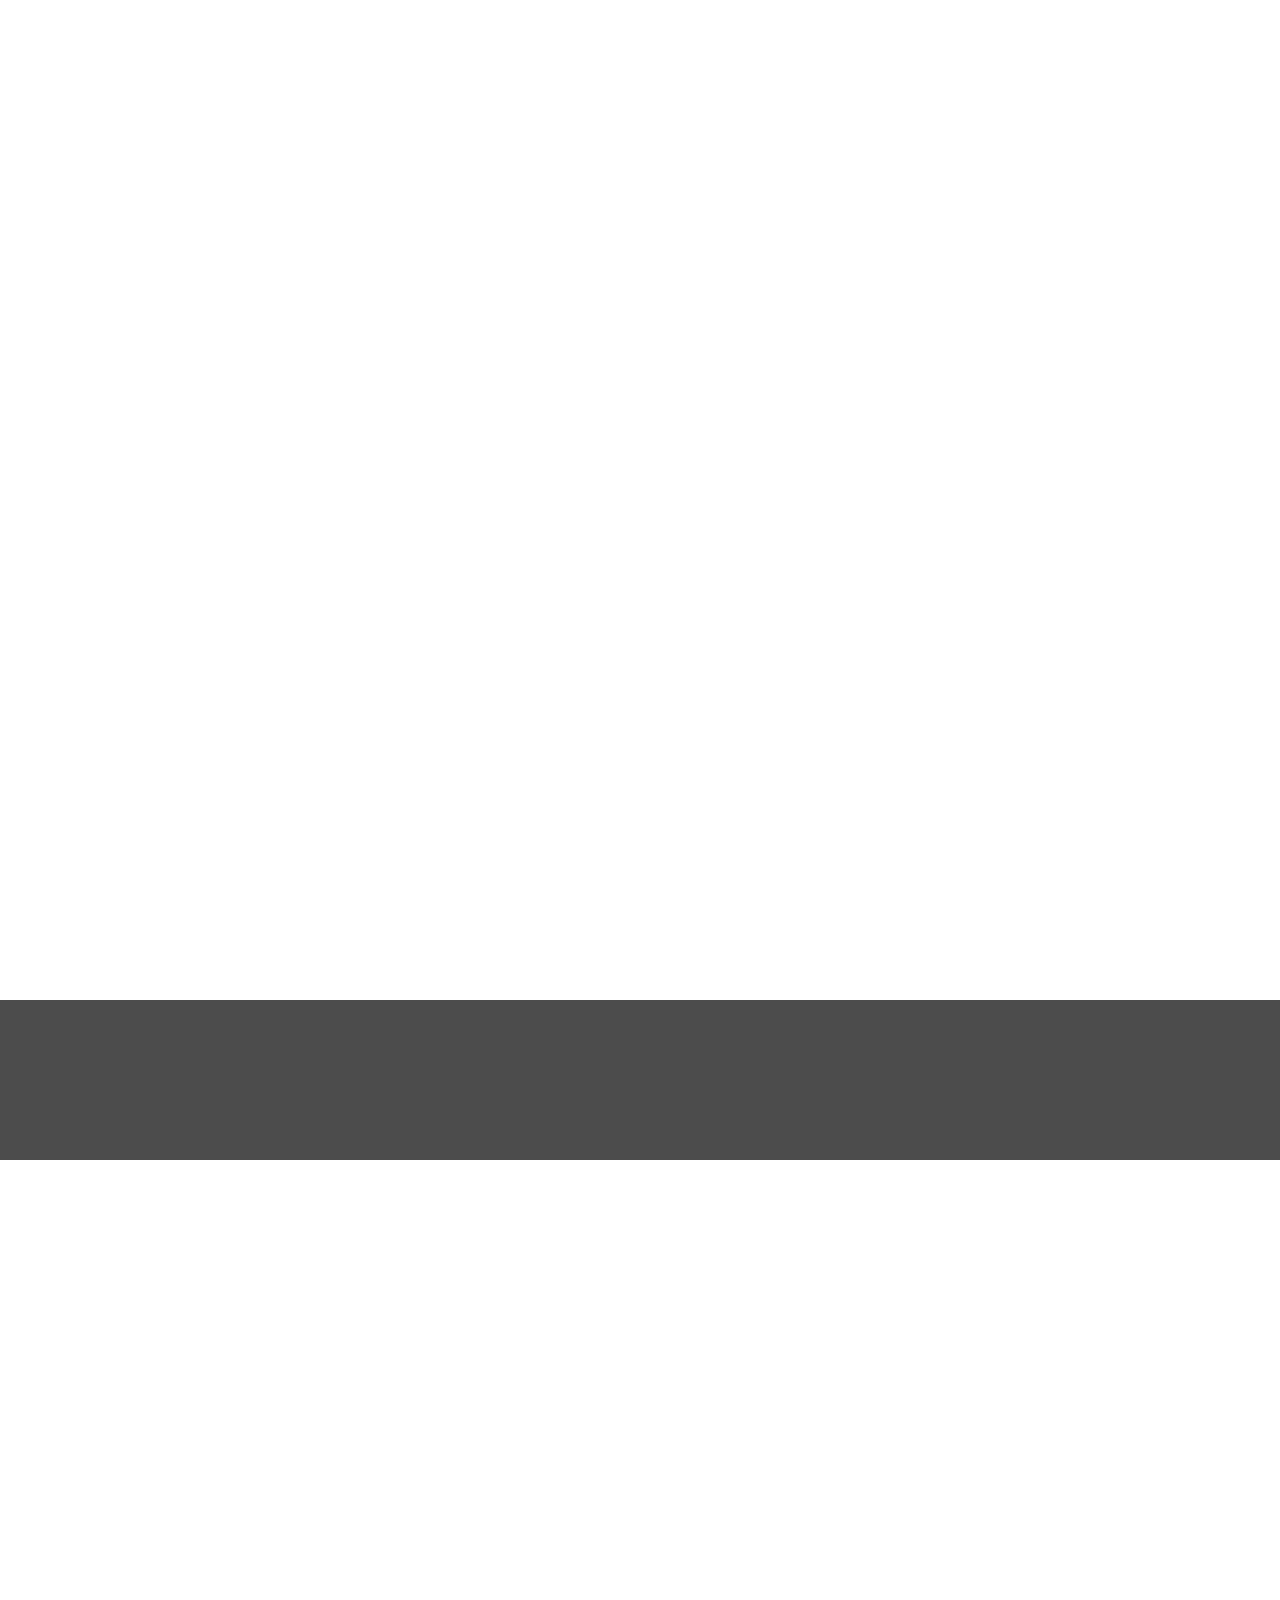
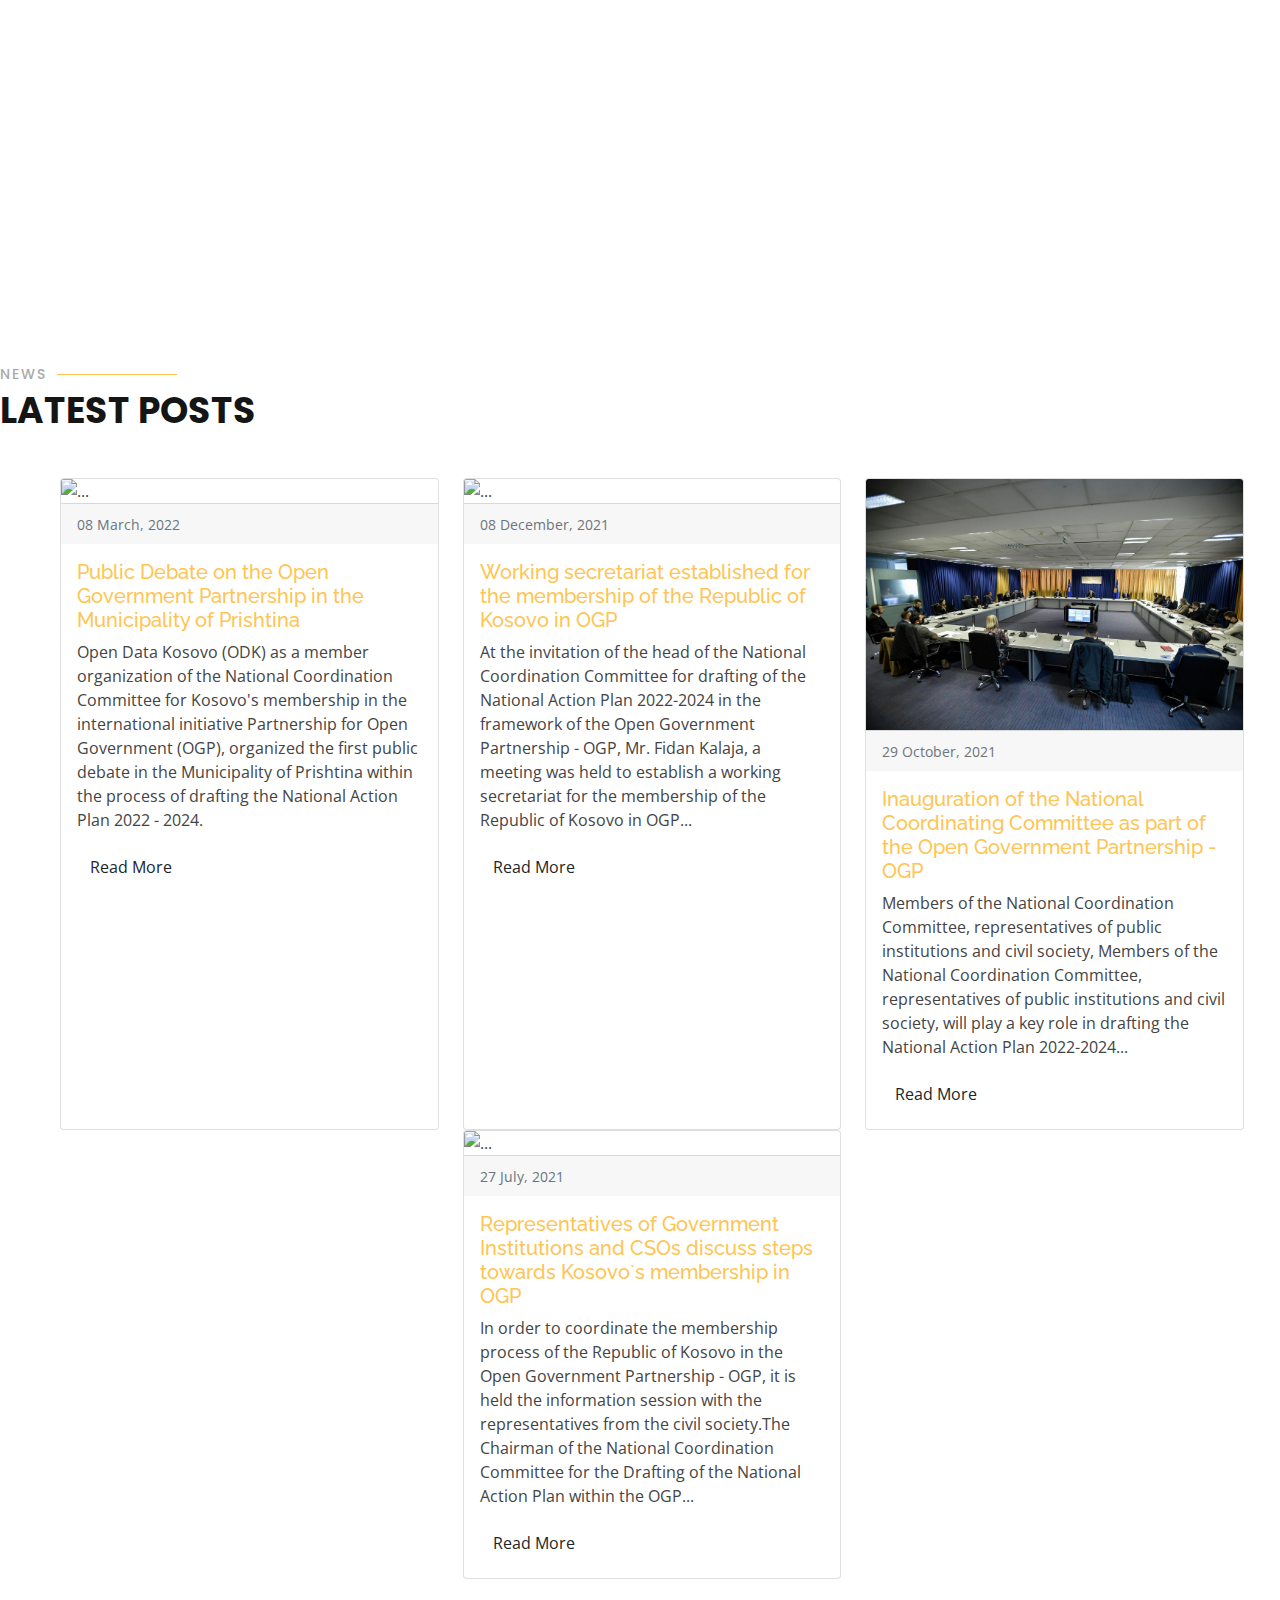
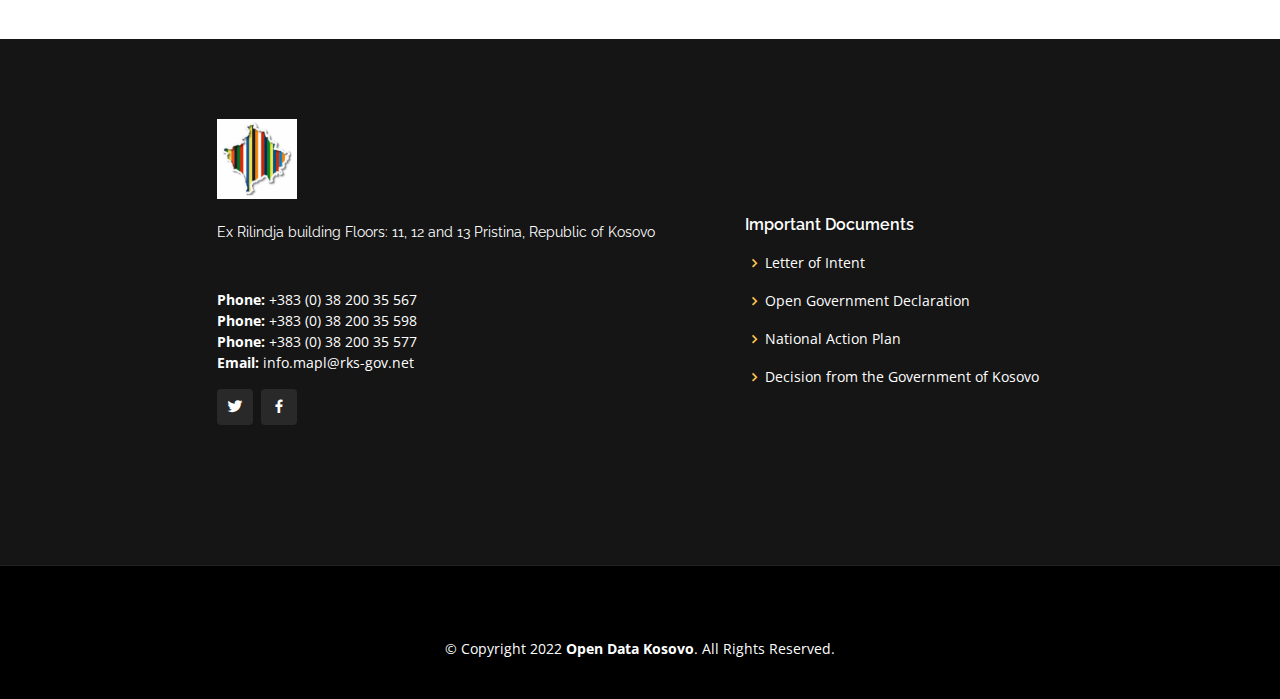
==== commit a63ea2b2: "reorganizimi news" ====
--- a/index.html
+++ b/index.html
@@ -82,11 +82,12 @@
           <li><a key="Member" class="lang nav-link scrollto" href="#team">Members</a></li>
           <li><a key="news" class="lang nav-link scrollto" href="#news">News</a></li>
           <li><a key="contact" class="lang nav-link scrollto" href="#footer">Contact</a></li>
-          <li class="dropdown"><a class="translate" key="english-lang" id="en"><span>English</span> <i
+          
+          <li class="dropdown"><a class="translate" ><span key="language" class= "lang">Language</span> <i
                 class="bi bi-chevron-down"></i></a>
             <ul>
-
-              <li><a class="lang translate" key="english-lang" id="sq">Albanian</a></li>
+              <li><a class="lang translate" key="english-lang" id="en">English</a></li>
+              <li><a class="lang translate" key="albanian-lang" id="sq">Albanian</a></li>
               <!-- <li class="dropdown"><a href="#"><span>Deep Drop Down</span> <i class="bi bi-chevron-right"></i></a>
                 <ul>
                   <li><a href="#">Deep Drop Down 1</a></li>
@@ -96,7 +97,7 @@
                   <li><a href="#">Deep Drop Down 5</a></li>
                 </ul>
               </li> -->
-              <li><a class="translate" id="srb">Serbian</a></li>
+              <li><a class="translate lang" key="serbian-lang" id="srb">Serbian</a></li>
 
             </ul>
           </li>
@@ -1258,7 +1259,7 @@
 
     <div class="row row-cols-1 row-cols-md-3 g-4 newsrow ml-5 mr-4">
 
-      <!--POST 1 -->
+      <!--POST 4 -->
       <div class="col">
         <div class="card h-100">
           <img src="assets/img/news4/news.JPG" class="card-img-top" alt="...">
@@ -1281,6 +1282,7 @@
 
         </div>
       </div>
+        <!--POST 3 -->
       <div class="col">
         <div class="card h-100">
           <img src="assets/img/post_3_imgs/home-post3-img.jpg" class="card-img-top" alt="...">
@@ -1288,7 +1290,7 @@
             <small class="text-muted">08 <span class="lang" key="december">December</span>, 2021</small>
           </div>
           <div class="card-body">
-            <a href="https://ogpkosova.org/news1">
+            <a href="https://ogpkosova.org/news3">
               <h5 class="card-title lang" key="post-1-title">Working secretariat established for the membership of the
                 Republic
                 of Kosovo in OGP
@@ -1298,7 +1300,7 @@
               At the invitation of the head of the National Coordination Committee for drafting of the National Action
               Plan 2022-2024 in the framework of the Open Government Partnership - OGP, Mr. Fidan Kalaja, a meeting was
               held to establish a working secretariat for the membership of the Republic of Kosovo in OGP...</p>
-            <a href="https://ogpkosova.org/news1" class="lang btn read-more-btn" key="read-more" target="_blank">Read More</a>
+            <a href="https://ogpkosova.org/news3" class="lang btn read-more-btn" key="read-more" target="_blank">Read More</a>
           </div>
 
         </div>
@@ -1311,7 +1313,7 @@
             <small class="text-muted">29 <span class="lang" key="october">October</span>, 2021</small>
           </div>
           <div class="card-body">
-            <a href="https://ogpkosova.org/news-iknk">
+            <a href="https://ogpkosova.org/news2">
               <h5 class="card-title lang" key="post-2-title">Inauguration of the National
                 Coordinating Committee as part of the Open Government Partnership - OGP</h5>
             </a>
@@ -1319,13 +1321,13 @@
               the National Coordination Committee, representatives of public institutions and civil society, Members
               of the National Coordination Committee, representatives of public institutions and civil society, will
               play a key role in drafting the National Action Plan 2022-2024...</p>
-            <a href="https://ogpkosova.org/news-iknk" class="lang btn read-more-btn" key="read-more" target="_blank">Read More</a>
-          </div>
-
-        </div>
-      </div>
-
-      <!--POST 3  -->
+            <a href="https://ogpkosova.org/news2" class="lang btn read-more-btn" key="read-more" target="_blank">Read More</a>
+          </div>
+
+        </div>
+      </div>
+
+      <!--POST 1  -->
       <div class="col">
         <div class="card h-100">
           <img src="assets/img/ministria.jpg" class="card-img-top" alt="...">
@@ -1333,7 +1335,7 @@
             <small class="text-muted">27 <span class="lang" key="july">July</span>, 2021</small>
           </div>
           <div class="card-body">
-            <a href="https://ogpkosova.org/news2">
+            <a href="https://ogpkosova.org/news1">
               <h5 class="card-title lang" key="post-3-title">Representatives of Government
                 Institutions and CSOs discuss steps towards Kosovo`s membership in OGP</h5>
             </a>
@@ -1341,7 +1343,7 @@
               coordinate the membership process of the Republic of Kosovo in the Open Government Partnership - OGP, it
               is held the information session with the representatives from the civil society.The Chairman of the
               National Coordination Committee for the Drafting of the National Action Plan within the OGP...</p>
-            <a href="https://ogpkosova.org/news2" class="lang btn read-more-btn" key="read-more" target="_blank">Read More</a>
+            <a href="https://ogpkosova.org/news1" class="lang btn read-more-btn" key="read-more" target="_blank">Read More</a>
           </div>
         </div>
       </div>
@@ -1368,7 +1370,7 @@
               of the National Coordination Committee, representatives of public institutions and civil society, will
               play a key role in drafting the National Action Plan 2022-2024 for Kosovo within the Open Government
               Partnership (OGP)</p>
-            <a href="news-iknk.html" class="lang btn" key="read">Read More</a>
+            <a href="news2.html" class="lang btn" key="read">Read More</a>
           </div>
         </div>
 
@@ -1383,7 +1385,7 @@
               is held the information session with the representatives from the civil society.The Chairman of the
               National Coordination Committee for the Drafting of the National Action Plan within the OGP, Mr. Fidan
               Kalaja... </p>
-            <a href="news2.html" class="lang btn" key="read">Read More</a>
+            <a href="news1.html" class="lang btn" key="read">Read More</a>
           </div>
         </div>
         <div class="singleBlog col-md-4">
@@ -1397,7 +1399,7 @@
               is held the information session with the representatives from the civil society.The Chairman of the
               National Coordination Committee for the Drafting of the National Action Plan within the OGP, Mr. Fidan
               Kalaja... </p>
-            <a href="news2.html" class="lang btn" key="read">Read More</a>
+            <a href="news1.html" class="lang btn" key="read">Read More</a>
           </div>
         </div>
 
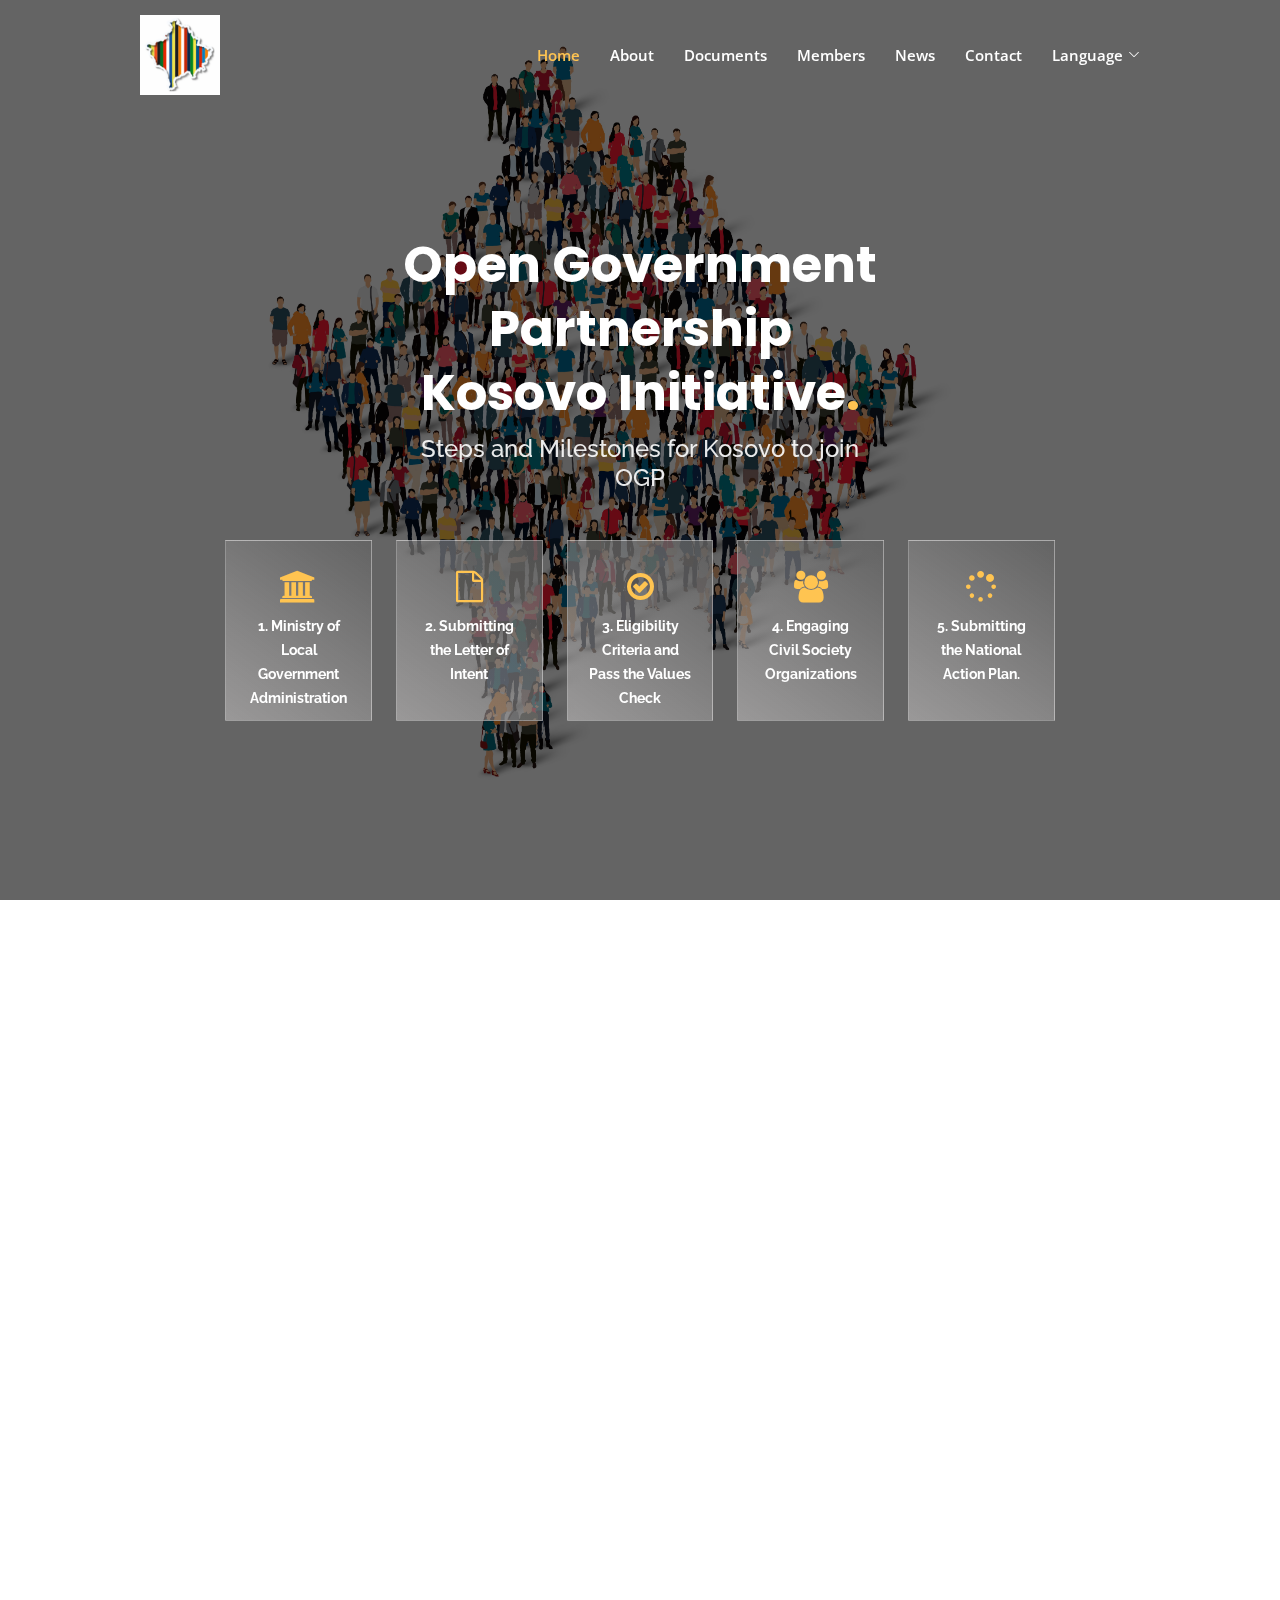
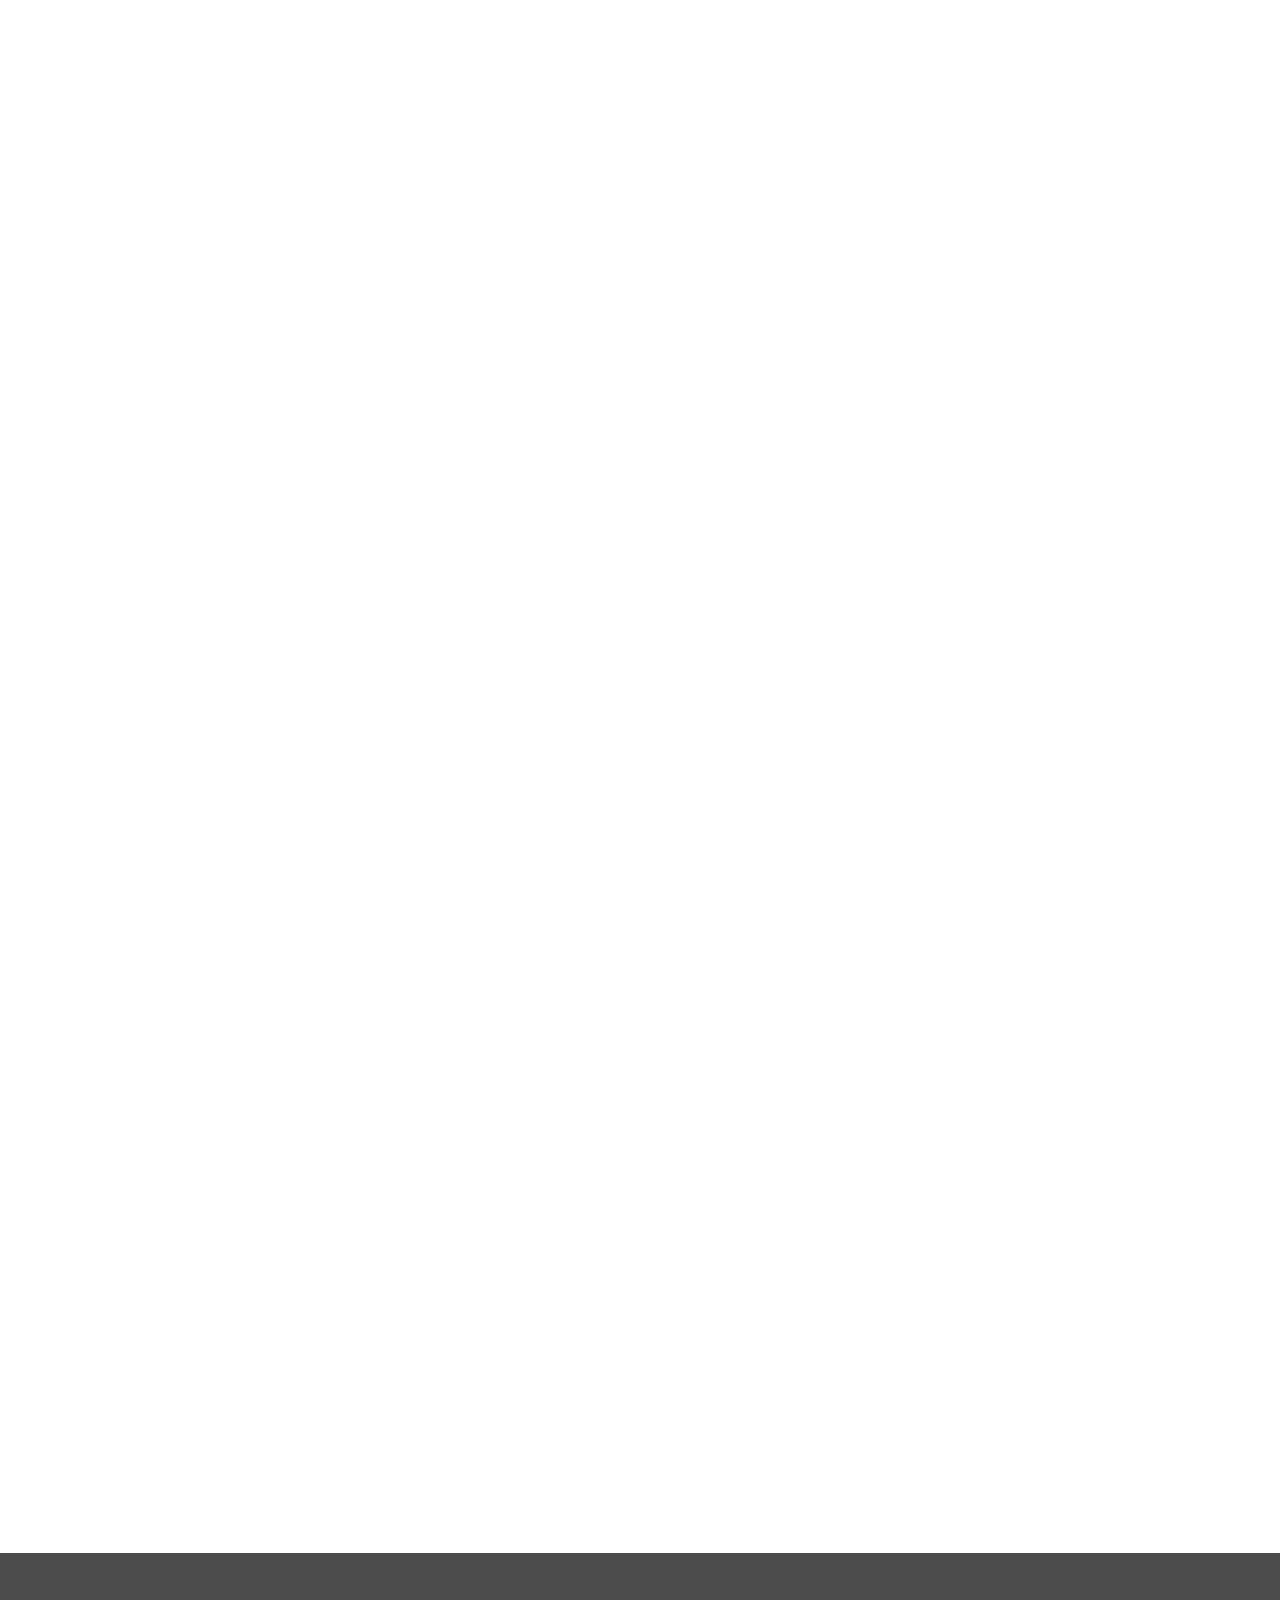
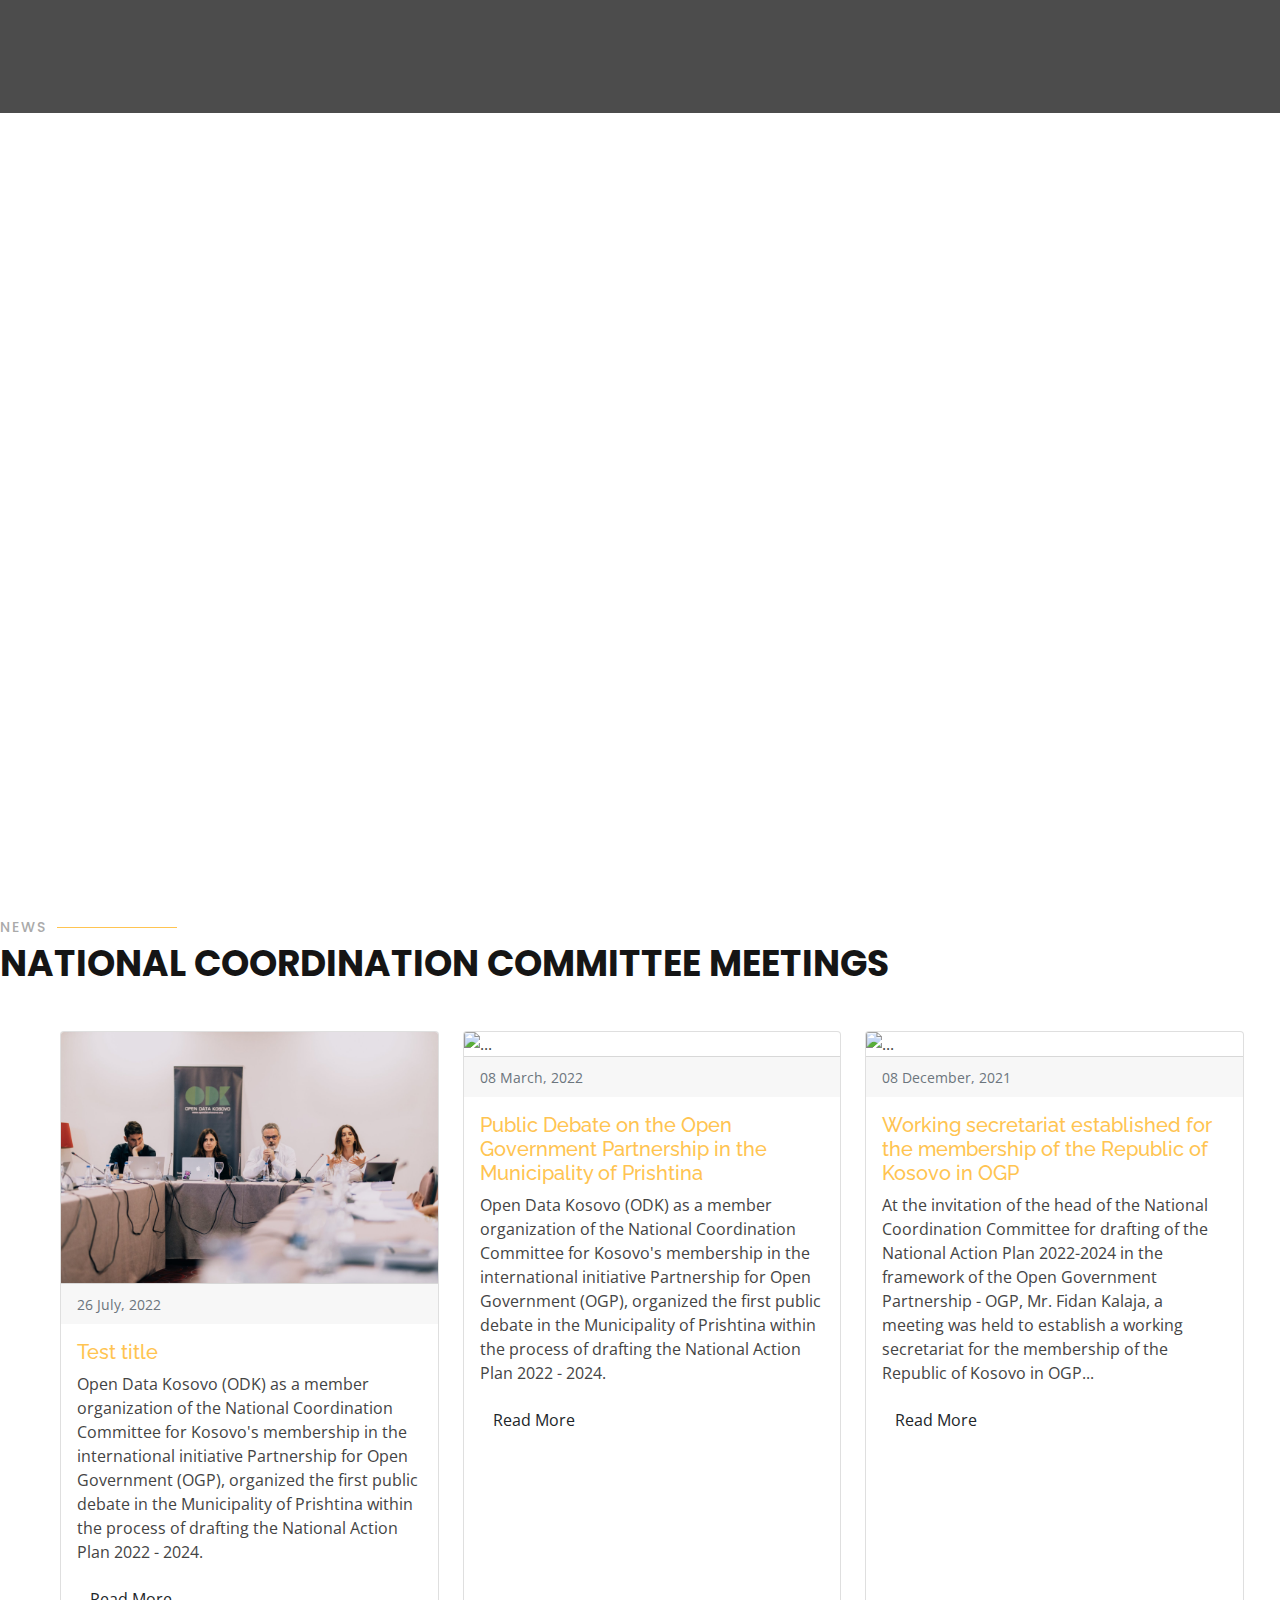
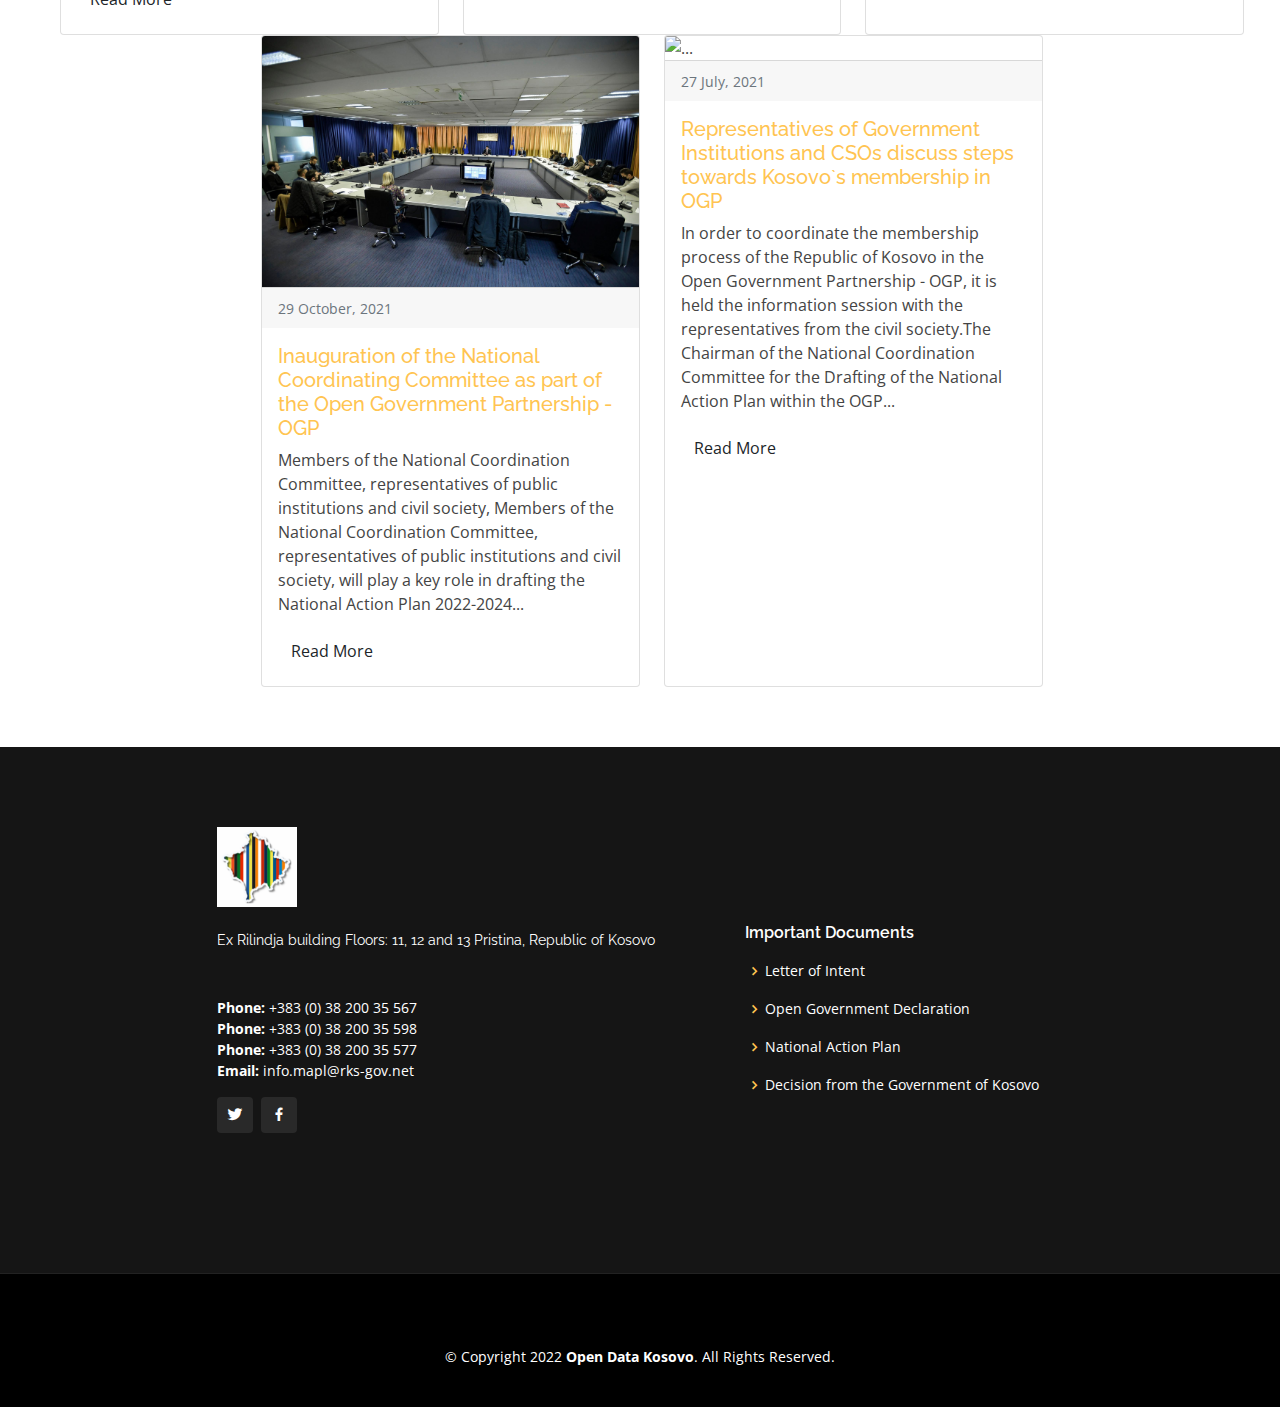
==== commit cb5bd6cc: "Updtaes" ====
--- a/index.html
+++ b/index.html
@@ -116,7 +116,7 @@
     <!-- Modal content -->
     <div class="modal-content">
       <span class="close">x</span>
-      <p style="color: black;" class="lang" key="moduls"> There are no attachments yet uploaded by the admin panel for
+      <p style="color: rgb(4, 4, 4);" class="lang" key="moduls"> There are no attachments yet uploaded by the admin panel for
         this box, please try again
         in the following
         period. </p>
@@ -131,39 +131,40 @@
       <div class="row justify-content-center" data-aos="fade-up" data-aos-delay="150">
         <div class="col-xl-6 col-lg-8">
           <h1 class="lang" key="Open">Open Government Partnership Kosovo Initiative<span>.</span></h1>
-          <h2 class="lang" key="Check">Check the OGP Process Milestones</h2>
+          <h2 class="lang" key="Check">Steps and Milestones for Kosovo to join OGP</h2>
         </div>
       </div>
 
       <div class="row gy-4 mt-5 justify-content-center" data-aos="zoom-in" data-aos-delay="250">
+        
+        <div class="col-xl-2 col-md-4">
+          <div class="icon-box">
+            <i class="fa fa-university" aria-hidden="true"></i>
+            <h3 class="lang" key="Ministry">1. Ministry of Local Government <br>Administration</h3>
+          </div>
+        </div>
+        <div class="col-xl-2 col-md-4">
+          <div class="icon-box">
+            <i class="fa fa-file-o" aria-hidden="true"></i>
+            <h3 class="lang" key="Submitting">2. Submitting the Letter of Intent</h3>
+          </div>
+        </div>
         <div class="col-xl-2 col-md-4">
           <div class="icon-box">
             <i class="fa fa-check-circle-o" aria-hidden="true"></i>
-            <h3 class="lang" key="Aligibilityt">Eligibility Criteria and Pass the Values Check</h3>
-          </div>
-        </div>
-        <div class="col-xl-2 col-md-4">
-          <div class="icon-box">
-            <i class="fa fa-university" aria-hidden="true"></i>
-            <h3 class="lang" key="Ministry">Ministry of Local Government <br>Administration</h3>
-          </div>
-        </div>
-        <div class="col-xl-2 col-md-4">
-          <div class="icon-box">
-            <i class="fa fa-file-o" aria-hidden="true"></i>
-            <h3 class="lang" key="Submitting">Submitting the Letter of Intent</h3>
+            <h3 class="lang" key="Aligibilityt">3. Eligibility Criteria and Pass the Values Check</h3>
           </div>
         </div>
         <div class="col-xl-2 col-md-4">
           <div class="icon-box">
             <i class="fa fa-users" aria-hidden="true"></i>
-            <h3 class="lang" key="Engaging">Engaging Civil Society Organizations</h3>
+            <h3 class="lang" key="Engaging">4. Engaging Civil Society Organizations</h3>
           </div>
         </div>
         <div class="col-xl-2 col-md-4">
           <div class="icon-box">
             <i class="fa fa-spinner" aria-hidden="true"></i>
-            <h3 class="lang" key="Submittingg">Submitting the National Action Plan. </h3>
+            <h3 class="lang" key="Submittingg">5. Submitting the National Action Plan. </h3>
           </div>
         </div>
       </div>
@@ -172,6 +173,45 @@
   </section><!-- End Hero -->
 
   <main id="main">
+    <section id="about" class="about">
+      <div class="container" data-aos="fade-up">
+
+        <div class="row"> <br>
+          <div class="col-lg-6 order-1 order-lg-2 " data-aos="fade-left" data-aos-delay="100">
+            <video controls width="500" height="314" autoplay="1" muted>
+              <source src="/assets/img/F2mp_download_hd.mp4"
+                      type="video/mp4">
+          
+              Sorry, your browser doesn't support embedded videos.
+          </video>
+             <!--  <iframe src="https://www.facebook.com/plugins/video.php?height=314&href=https%3A%2F%2Fwww.facebook.com%2Fopendatakosovo%2Fvideos%2F376058897784903%2F&show_text=false&width=560&t=0&autoplay=1" width="560" height="314" style="border:2px solid black;overflow:hidden" scrolling="no" frameborder="1" allowfullscreen="true" allow="autoplay; clipboard-write; encrypted-media; picture-in-picture; web-share" allowFullScreen="true"></iframe>
+          <img src="assets/img/handwriting 2.png" class="img-fluid" alt="">
+            <img src="assets/img/handwriting 2.png" class="img-fluid" alt=""> -->
+          </div>
+          <div class="col-lg-6 pt-4 pt-lg-0 order-2 order-lg-1 content " data-aos="fade-right" data-aos-delay="100">
+            <h3 class="lang">Open Government Partnership Kosova</h3> <br>
+            <blockquote class="blockquote text-left" style="text-align: justify !important;">
+              <p class="mb-0">
+              <p class="lang" key="VideoDesc">
+                Through an Open Government the principles of transparency, integrity, accountability and inclusiveness thrive. What are the benefits of Kosovo's membership in the Open Government Partnership?
+                <ul>
+                  <li class="lang" key="firstPoint">✓ Strengthening public sector integrity</li>
+                  <li class="lang" key="secondPoint">✓ Preventing corruption</li>
+                  <li class="lang" key="thirdPoint"> ✓ Encouraging digital governance</li>
+                  <li class="lang" key="fourthPoint"> ✓ Improving public services and so much more.</li>
+                </ul>
+               
+              </p>
+
+            </blockquote>
+          </div>
+
+
+
+
+        </div>
+      </div>
+    </section><!-- End About Section -->
 
     <!-- ======= About Section ======= -->
 
@@ -258,44 +298,16 @@
 
 
           </style>
-          <div class="col-lg-2 col-md-4 col-sm-6 d-flex align-items-stretch mt-4 mt-lg-0 important-doc-box" data-aos="zoom-in"
+          <!-- <div class="col-lg-2 col-md-4 col-sm-6 d-flex align-items-stretch mt-4 mt-lg-0 important-doc-box" data-aos="zoom-in"
             data-aos-delay="300">
             <div class="icon-box">
               <a id="myBtn">
                 <div class="icon"><i class="fa fa-eur" aria-hidden="true"></i></div>
                 <h4 class="lang" key="ogp">OGP Kosova Budget</h4>
-
               </a>
 
             </div>
-          </div>
-          <script>
-            // Get the modal
-            var modal = document.getElementById('myModal');
-
-            // Get the button that opens the modal
-            var btn = document.getElementById("myBtn");
-
-            // Get the <span> element that closes the modal
-            var span = document.getElementsByClassName("close")[0];
-
-            // When the user clicks the button, open the modal 
-            btn.onclick = function () {
-              modal.style.display = "block";
-            }
-
-            // When the user clicks on <span> (x), close the modal
-            span.onclick = function () {
-              modal.style.display = "none";
-            }
-
-            // When the user clicks anywhere outside of the modal, close it
-            window.onclick = function (event) {
-              if (event.target == modal) {
-                modal.style.display = "none";
-              }
-            }
-          </script>
+          </div> -->
 
           <div class="col-lg-2 col-md-4 col-sm-6 d-flex align-items-stretch mt-4 mt-lg-0 important-doc-box" data-aos="zoom-in"
             data-aos-delay="200">
@@ -307,34 +319,17 @@
               </a>
             </div>
           </div>
-          <script>
-            // Get the modal
-            var modal = document.getElementById('myModal');
-
-            // Get the button that opens the modal
-            var btn = document.getElementById("myBtn1");
-
-            // Get the <span> element that closes the modal
-            var span = document.getElementsByClassName("close")[0];
-
-            // When the user clicks the button, open the modal 
-            btn.onclick = function () {
-              modal.style.display = "block";
-            }
-
-            // When the user clicks on <span> (x), close the modal
-            span.onclick = function () {
-              modal.style.display = "none";
-            }
-
-            // When the user clicks anywhere outside of the modal, close it
-            window.onclick = function (event) {
-              if (event.target == modal) {
-                modal.style.display = "none";
-              }
-            }
-          </script>
-
+
+          <div class="col-lg-2 col-md-4 col-sm-6 d-flex align-items-stretch mt-4 mt-lg-0 important-doc-box" data-aos="zoom-in"
+            data-aos-delay="300">
+            <div class="icon-box">
+              <a id="myBtn3">
+                <div class="icon"><i class="fa fa-spinner" aria-hidden="true"></i></div>
+                <h4 class="lang" key="nap">National Action Plan</h4>
+              </a>
+            </div>
+          </div>
+          
           <div class="col-lg-2 col-md-4 col-sm-6 d-flex align-items-stretch mt-4 mt-lg-0 important-doc-box" data-aos="zoom-in"
             data-aos-delay="300">
             <div class="icon-box">
@@ -342,74 +337,10 @@
                 <div class="icon"><i class="fa fa-file-text" aria-hidden="true"></i></div>
                 <h4 class="lang" key="OGD">Open Government Declaration</h4>
               </a>
-              <script>
-                // Get the modal
-                var modal = document.getElementById('myModal');
-
-                // Get the button that opens the modal
-                var btn = document.getElementById("myBtn2");
-
-                // Get the <span> element that closes the modal
-                var span = document.getElementsByClassName("close")[0];
-
-                // When the user clicks the button, open the modal 
-                btn.onclick = function () {
-                  modal.style.display = "block";
-                }
-
-                // When the user clicks on <span> (x), close the modal
-                span.onclick = function () {
-                  modal.style.display = "none";
-                }
-
-                // When the user clicks anywhere outside of the modal, close it
-                window.onclick = function (event) {
-                  if (event.target == modal) {
-                    modal.style.display = "none";
-                  }
-                }
-              </script>
-
-            </div>
-          </div>
-
-          <div class="col-lg-2 col-md-4 col-sm-6 d-flex align-items-stretch mt-4 mt-lg-0 important-doc-box" data-aos="zoom-in"
-            data-aos-delay="300">
-            <div class="icon-box">
-              <a id="myBtn3">
-                <div class="icon"><i class="fa fa-spinner" aria-hidden="true"></i></div>
-                <h4 class="lang" key="nap">National Action Plan</h4>
-              </a>
-              <script>
-                // Get the modal
-                var modal = document.getElementById('myModal');
-
-                // Get the button that opens the modal
-                var btn = document.getElementById("myBtn3");
-
-                // Get the <span> element that closes the modal 
-                var span = document.getElementsByClassName("close")[0];
-
-                // When the user clicks the button, open the modal 
-                btn.onclick = function () {
-                  modal.style.display = "block";
-                }
-
-                // When the user clicks on <span> (x), close the modal
-                span.onclick = function () {
-                  modal.style.display = "none";
-                }
-
-                // When the user clicks anywhere outside of the modal, close it
-                window.onclick = function (event) {
-                  if (event.target == modal) {
-                    modal.style.display = "none";
-                  }
-                }
-              </script>
-            </div>
-          </div>
-
+            </div>
+          </div>
+
+          
           <div class="col-lg-2 col-md-4 col-sm-6 d-flex align-items-stretch mt-4 mt-lg-0 important-doc-box" data-aos="zoom-in"
             data-aos-delay="300">
             <div class="icon-box">
@@ -417,55 +348,8 @@
                 <div class="icon"><i class="fa fa-hand-o-down" aria-hidden="true"></i></div>
                 <h4 class="lang" key="DGK">Decisions from the <br>Government <br>of Kosovo</h4>
               </a>
-              <script>
-                // Get the modal
-                var modal = document.getElementById('myModal');
-
-                // Get the button that opens the modal
-                var btn = document.getElementById("myBtn4");
-
-                // Get the <span> element that closes the modal
-                var span = document.getElementsByClassName("close")[0];
-
-                // When the user clicks the button, open the modal 
-                btn.onclick = function () {
-                  modal.style.display = "block";
-                }
-
-                // When the user clicks on <span> (x), close the modal
-                span.onclick = function () {
-                  modal.style.display = "none";
-                }
-
-                // When the user clicks anywhere outside of the modal, close it
-                window.onclick = function (event) {
-                  if (event.target == modal) {
-                    modal.style.display = "none";
-                  }
-                }
-              </script>
-
-            </div>
-          </div>
-
-          <!--<div class="col-lg-4 col-md-6 d-flex align-items-stretch mt-4" data-aos="zoom-in" data-aos-delay="200">
-            <div class="icon-box">
-              <div class="icon"><i class="bx bx-slideshow"></i></div>
-              <h4><a href="">Dele cardo</a></h4>
-              <p>Quis consequatur saepe eligendi voluptatem consequatur dolor consequuntur</p>
-            </div>
-          </div>
-
-          <div class="col-lg-4 col-md-6 d-flex align-items-stretch mt-4" data-aos="zoom-in" data-aos-delay="300">
-            <div class="icon-box">
-              <div class="icon"><i class="bx bx-arch"></i></div>
-              <h4><a href="">Divera don</a></h4>
-              <p>Modi nostrum vel laborum. Porro fugit error sit minus sapiente sit aspernatur</p>
-            </div> 
-          </div> -->
-
-        </div>
-
+            </div>
+          </div>
       </div>
     </section>
     <!-- End Team Section -->
@@ -1253,11 +1137,33 @@
   <section class="news-posts" id="news">
     <div class="section-title">
       <h2 class="lang" key="news">News</h2>
-      <p class="lang" key="last"> Latest Posts</p>
+      <p class="lang" key="last">National Coordination Committee Meetings</p>
     </div>
     <!-- NEWS CARDS -->
 
     <div class="row row-cols-1 row-cols-md-3 g-4 newsrow ml-5 mr-4">
+      <!--POST 5 -->
+      <div class="col">
+        <div class="card h-100">
+          <img src="assets/img/news5/image12.jpeg" class="card-img-top" alt="...">
+          <div class="card-footer">
+            <small class="text-muted">26 <span class="lang" key="march">July</span>, 2022</small>
+          </div>
+          <div class="card-body">
+            <a href="https://ogpkosova.org/news5">
+              <h5 class="card-title lang" key="post-4-title"> Test title </h5>
+            </a>
+            <p class="card-text lang" key="post-4-description">
+              Open Data Kosovo (ODK) as a member organization of the National Coordination Committee for Kosovo's
+              membership in the international initiative Partnership for Open Government (OGP), organized the first
+              public debate in the Municipality of Prishtina within the process of drafting the National Action Plan
+              2022 - 2024. </p>
+            <a href="https://ogpkosova.org/news5" class="lang btn read-more-btn" key="read-more" target="_blank">Read More</a>
+          </div>
+
+        </div>
+      </div>
+
 
       <!--POST 4 -->
       <div class="col">
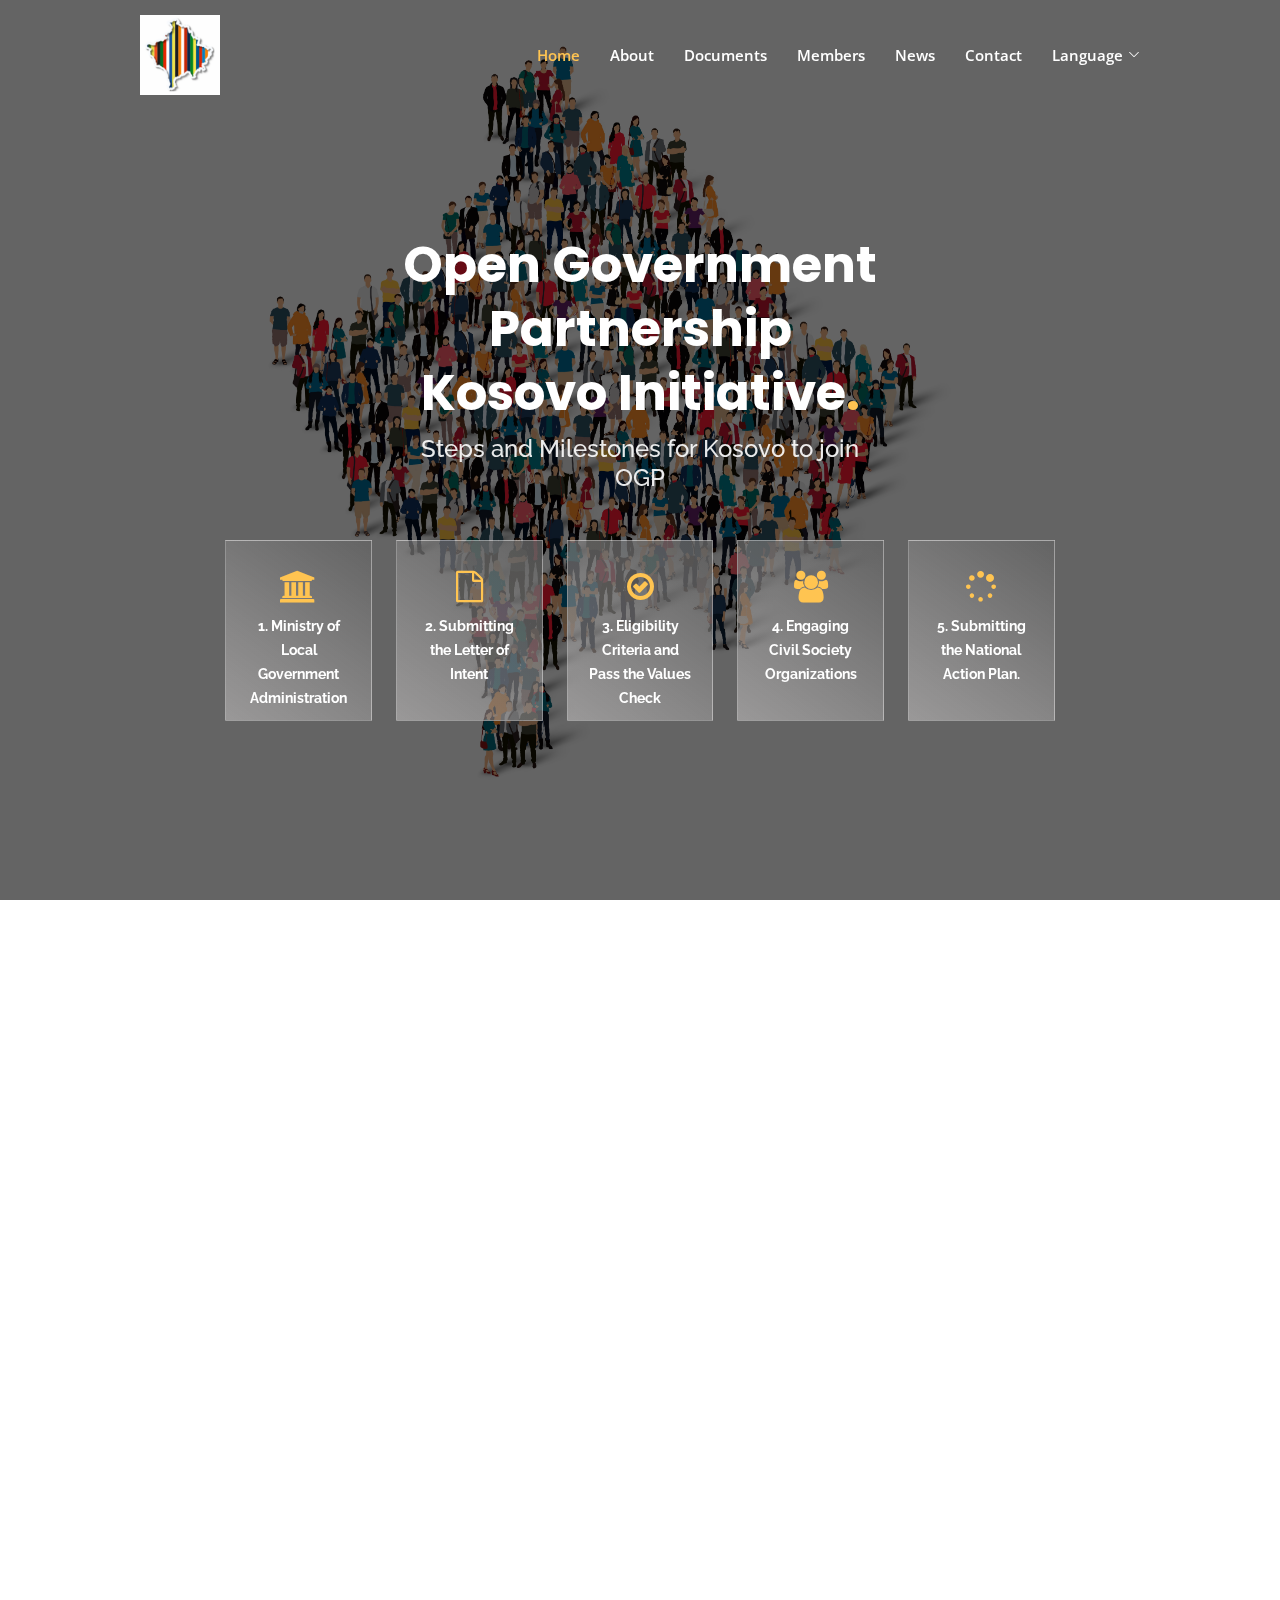
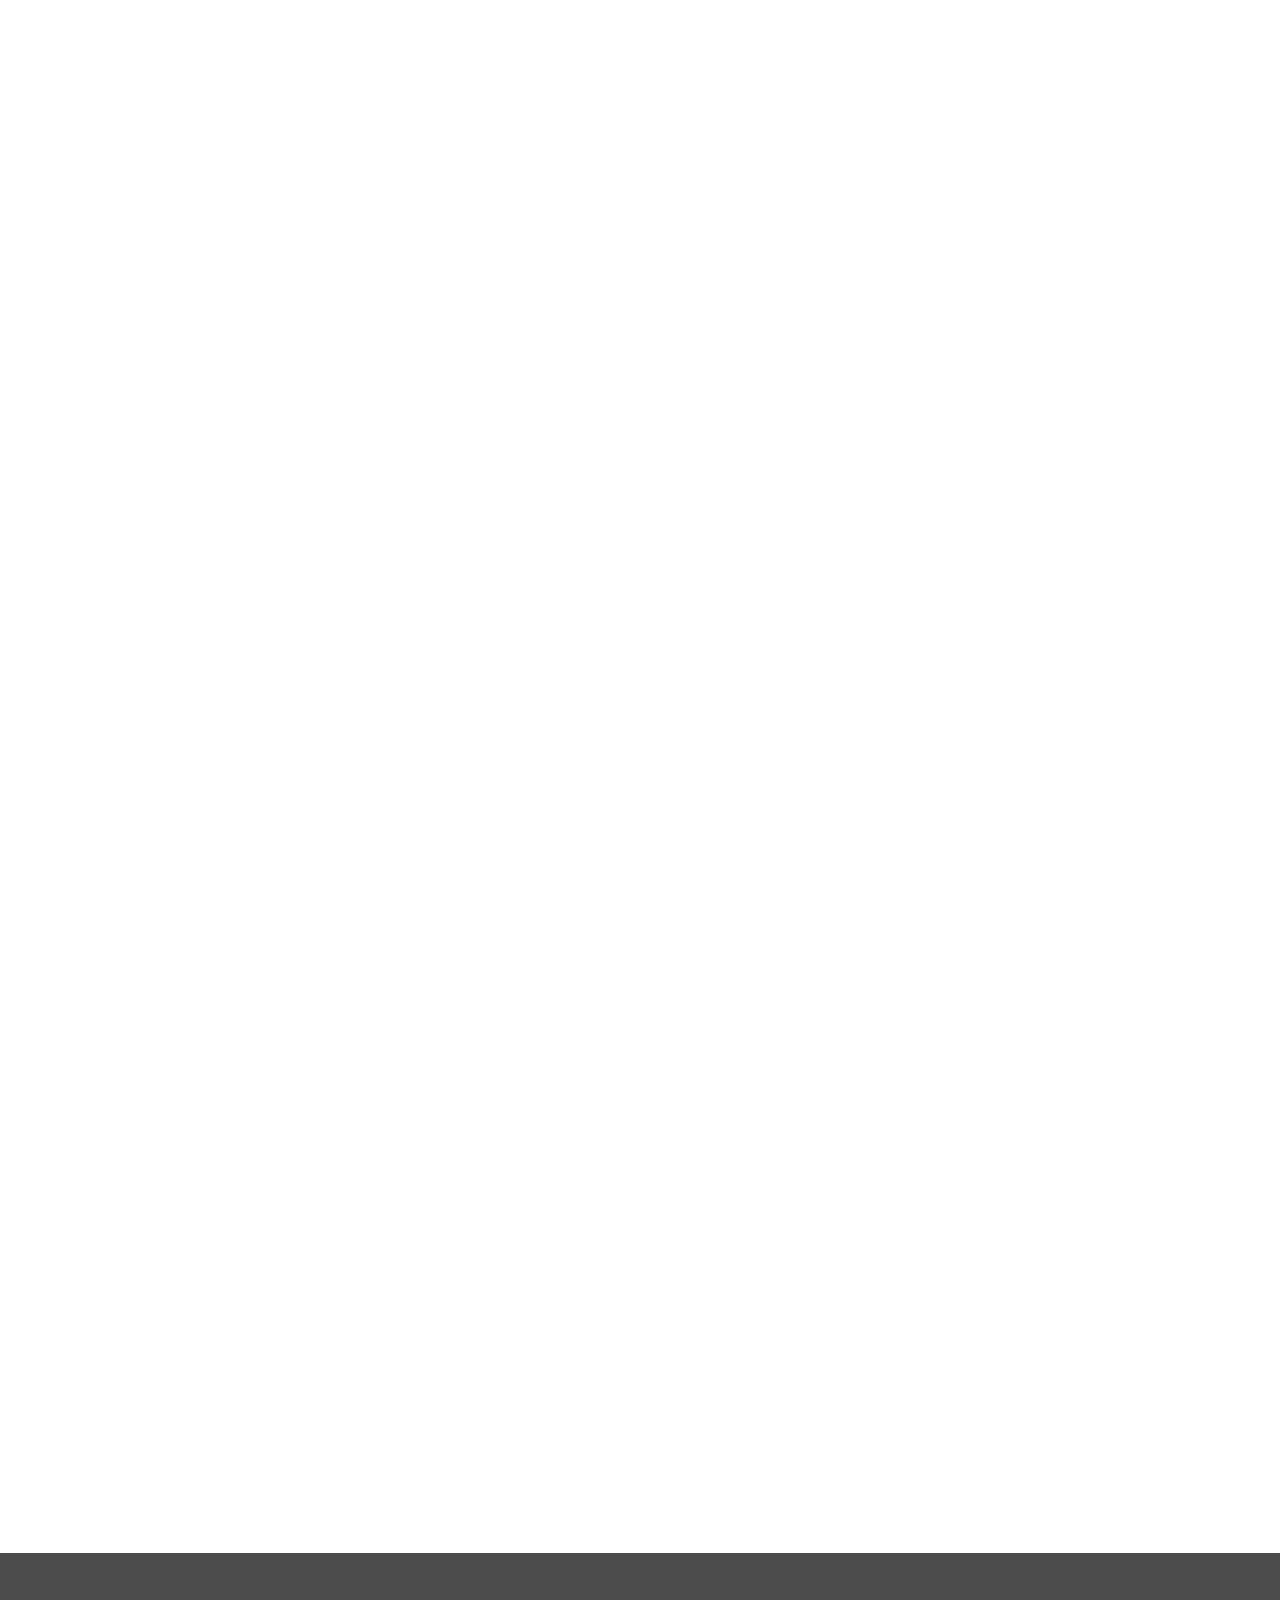
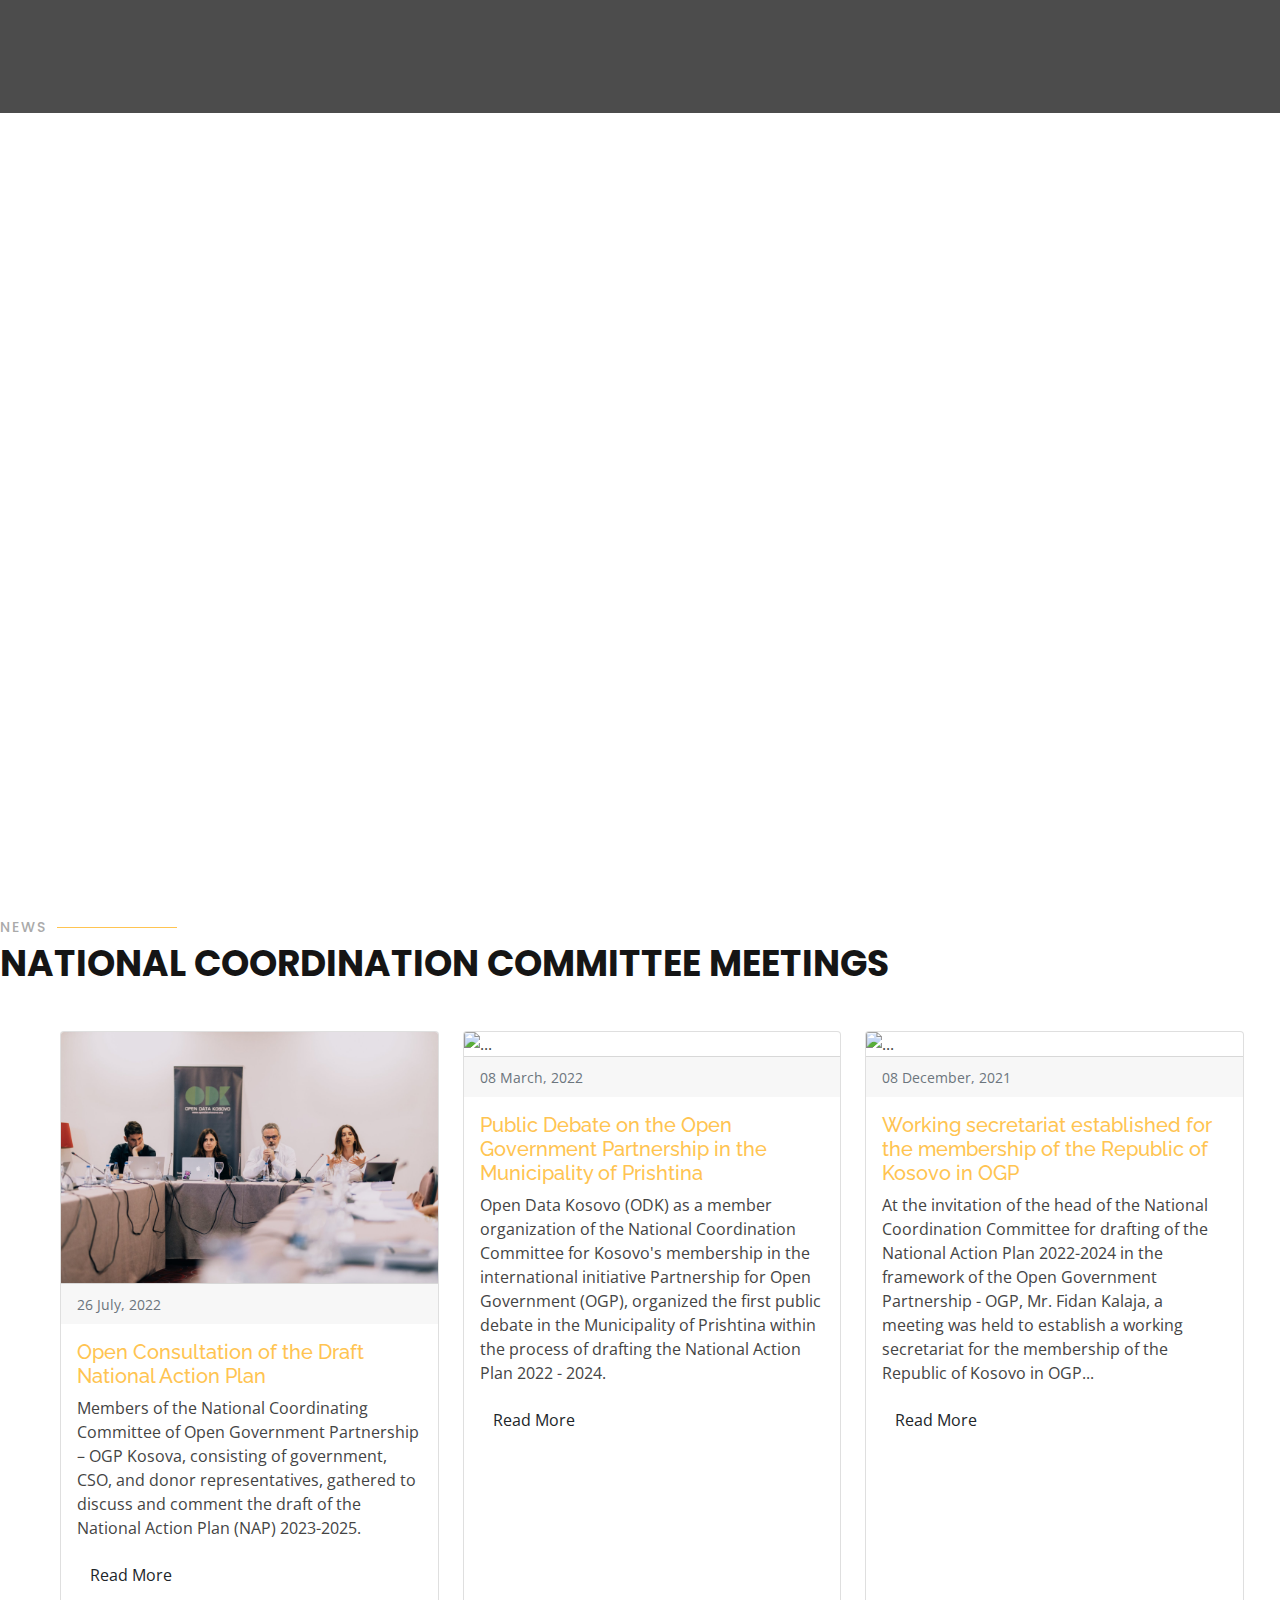
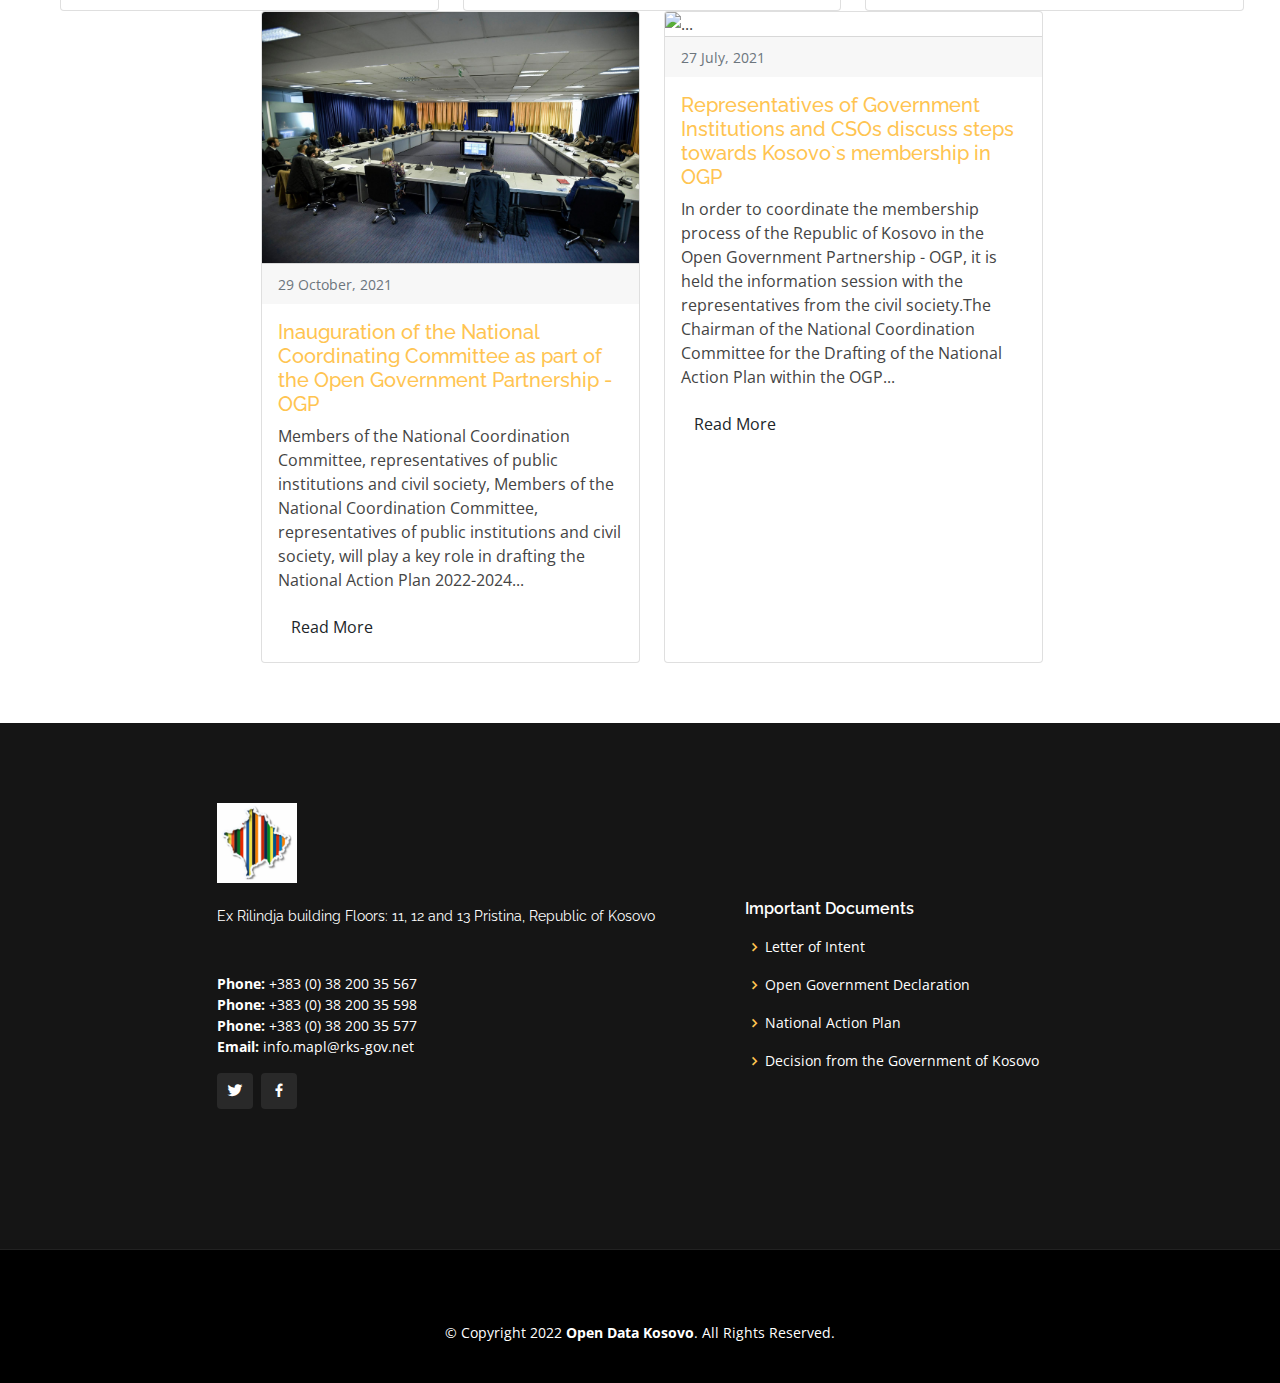
==== commit f28f2eea: "Update index.html" ====
--- a/index.html
+++ b/index.html
@@ -1151,13 +1151,10 @@
           </div>
           <div class="card-body">
             <a href="https://ogpkosova.org/news5">
-              <h5 class="card-title lang" key="post-4-title"> Test title </h5>
+              <h5 class="card-title lang" key="post-4-title"> Open Consultation of the Draft National Action Plan</h5>
             </a>
             <p class="card-text lang" key="post-4-description">
-              Open Data Kosovo (ODK) as a member organization of the National Coordination Committee for Kosovo's
-              membership in the international initiative Partnership for Open Government (OGP), organized the first
-              public debate in the Municipality of Prishtina within the process of drafting the National Action Plan
-              2022 - 2024. </p>
+              Members of the National Coordinating Committee of Open Government Partnership – OGP Kosova, consisting of government, CSO, and donor representatives, gathered to discuss and comment the draft of the National Action Plan (NAP) 2023-2025. </p>
             <a href="https://ogpkosova.org/news5" class="lang btn read-more-btn" key="read-more" target="_blank">Read More</a>
           </div>
 
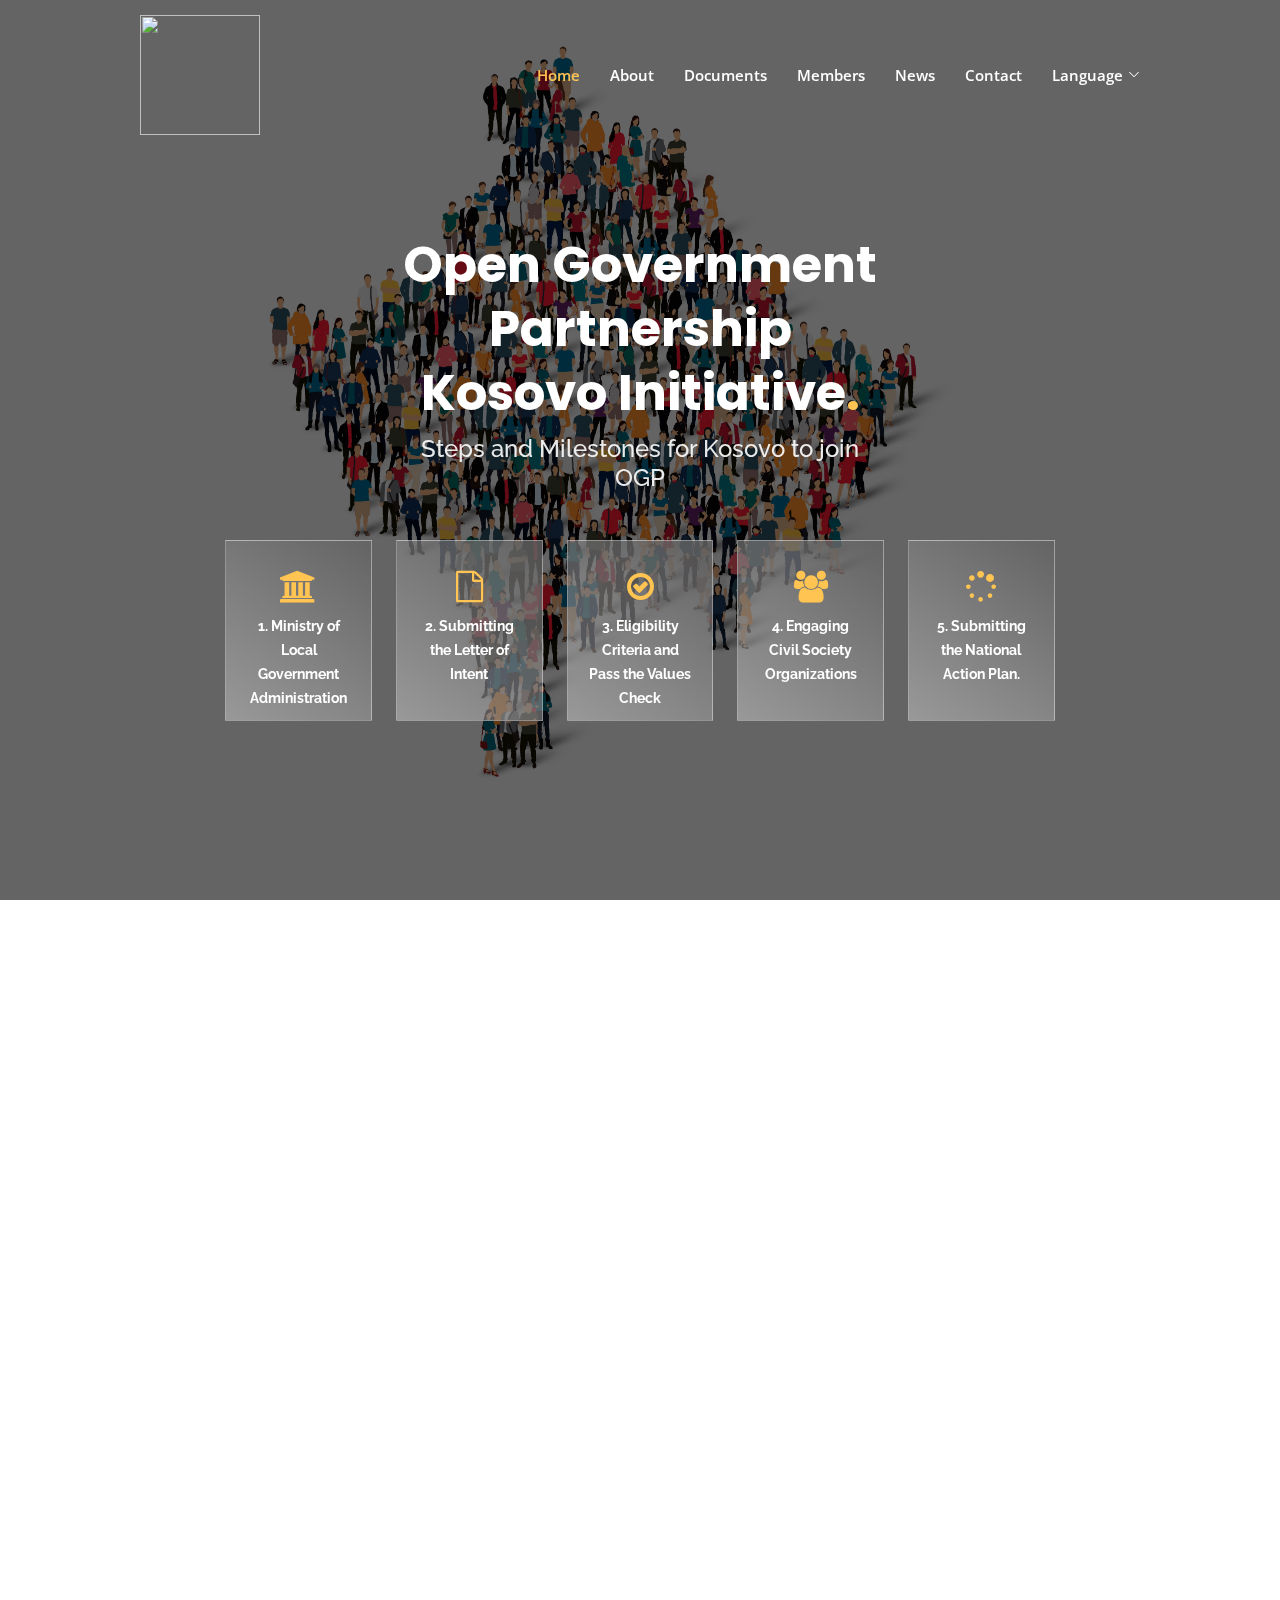
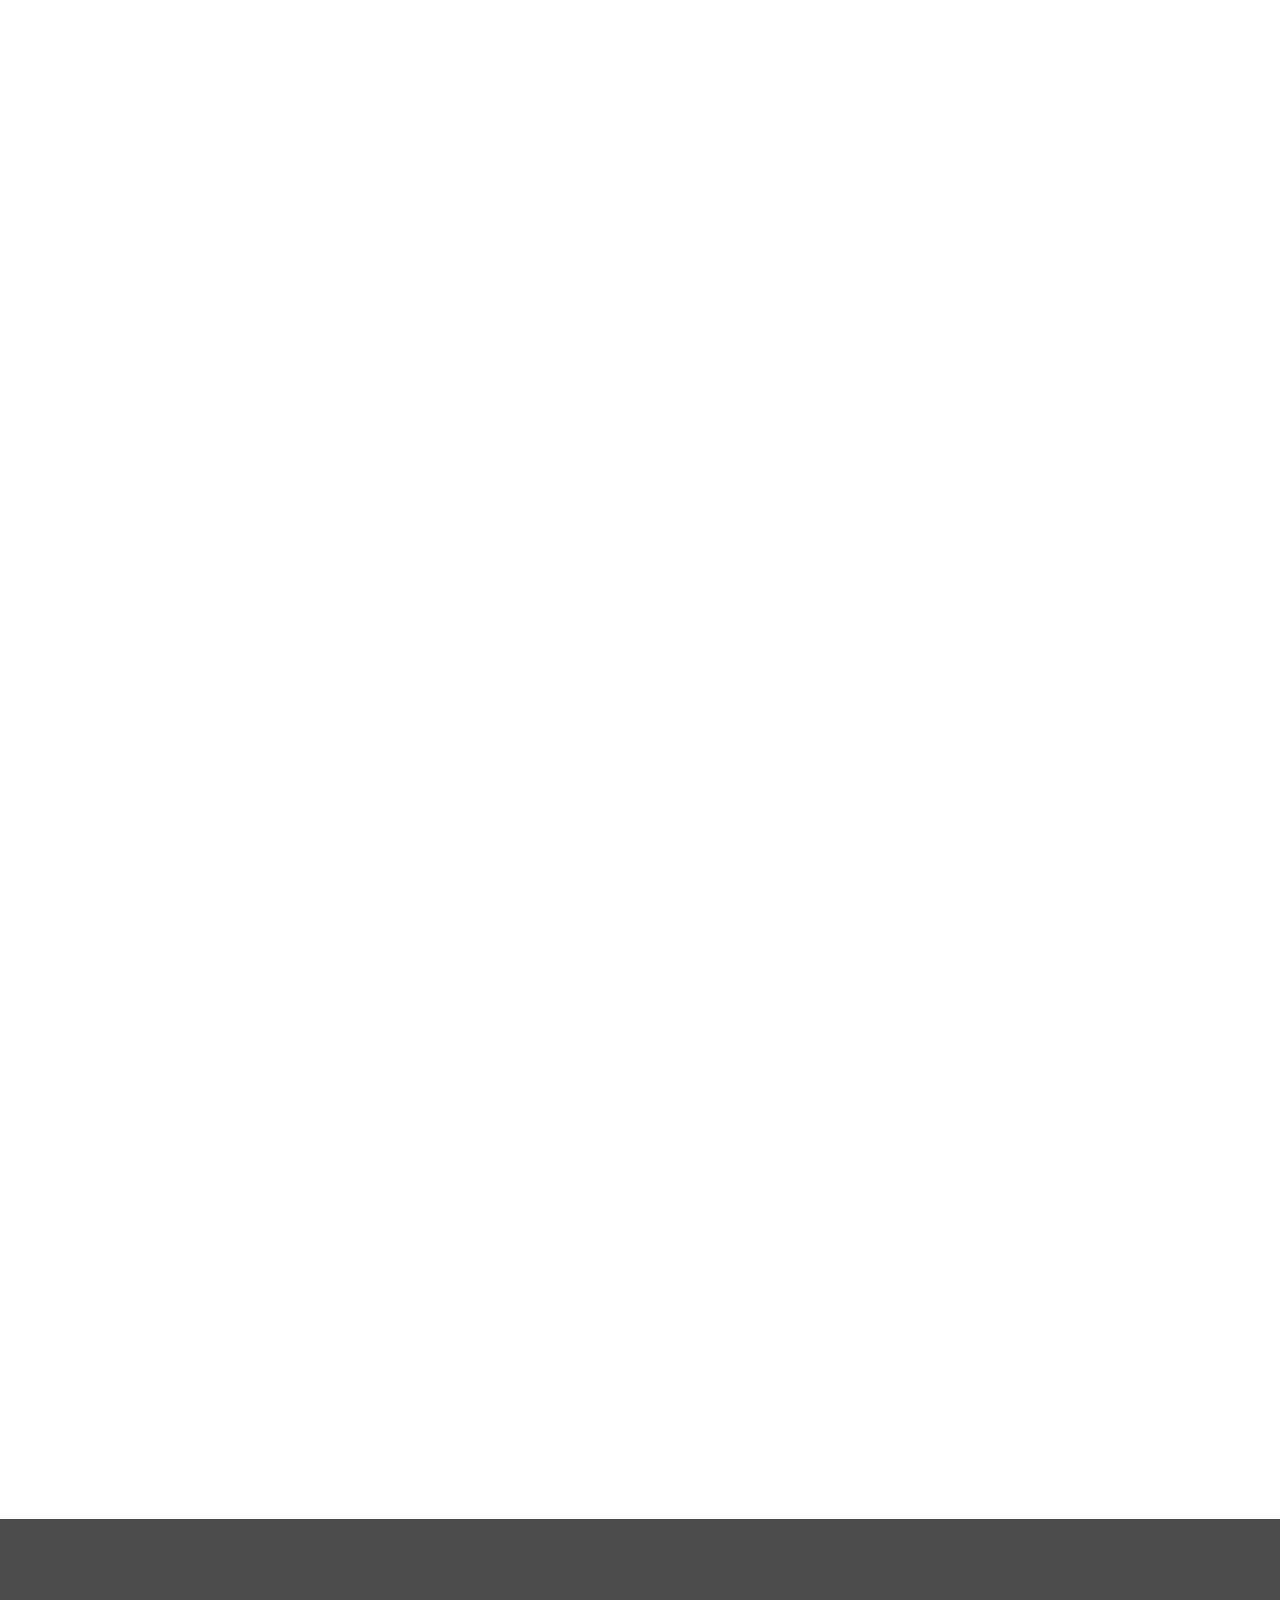
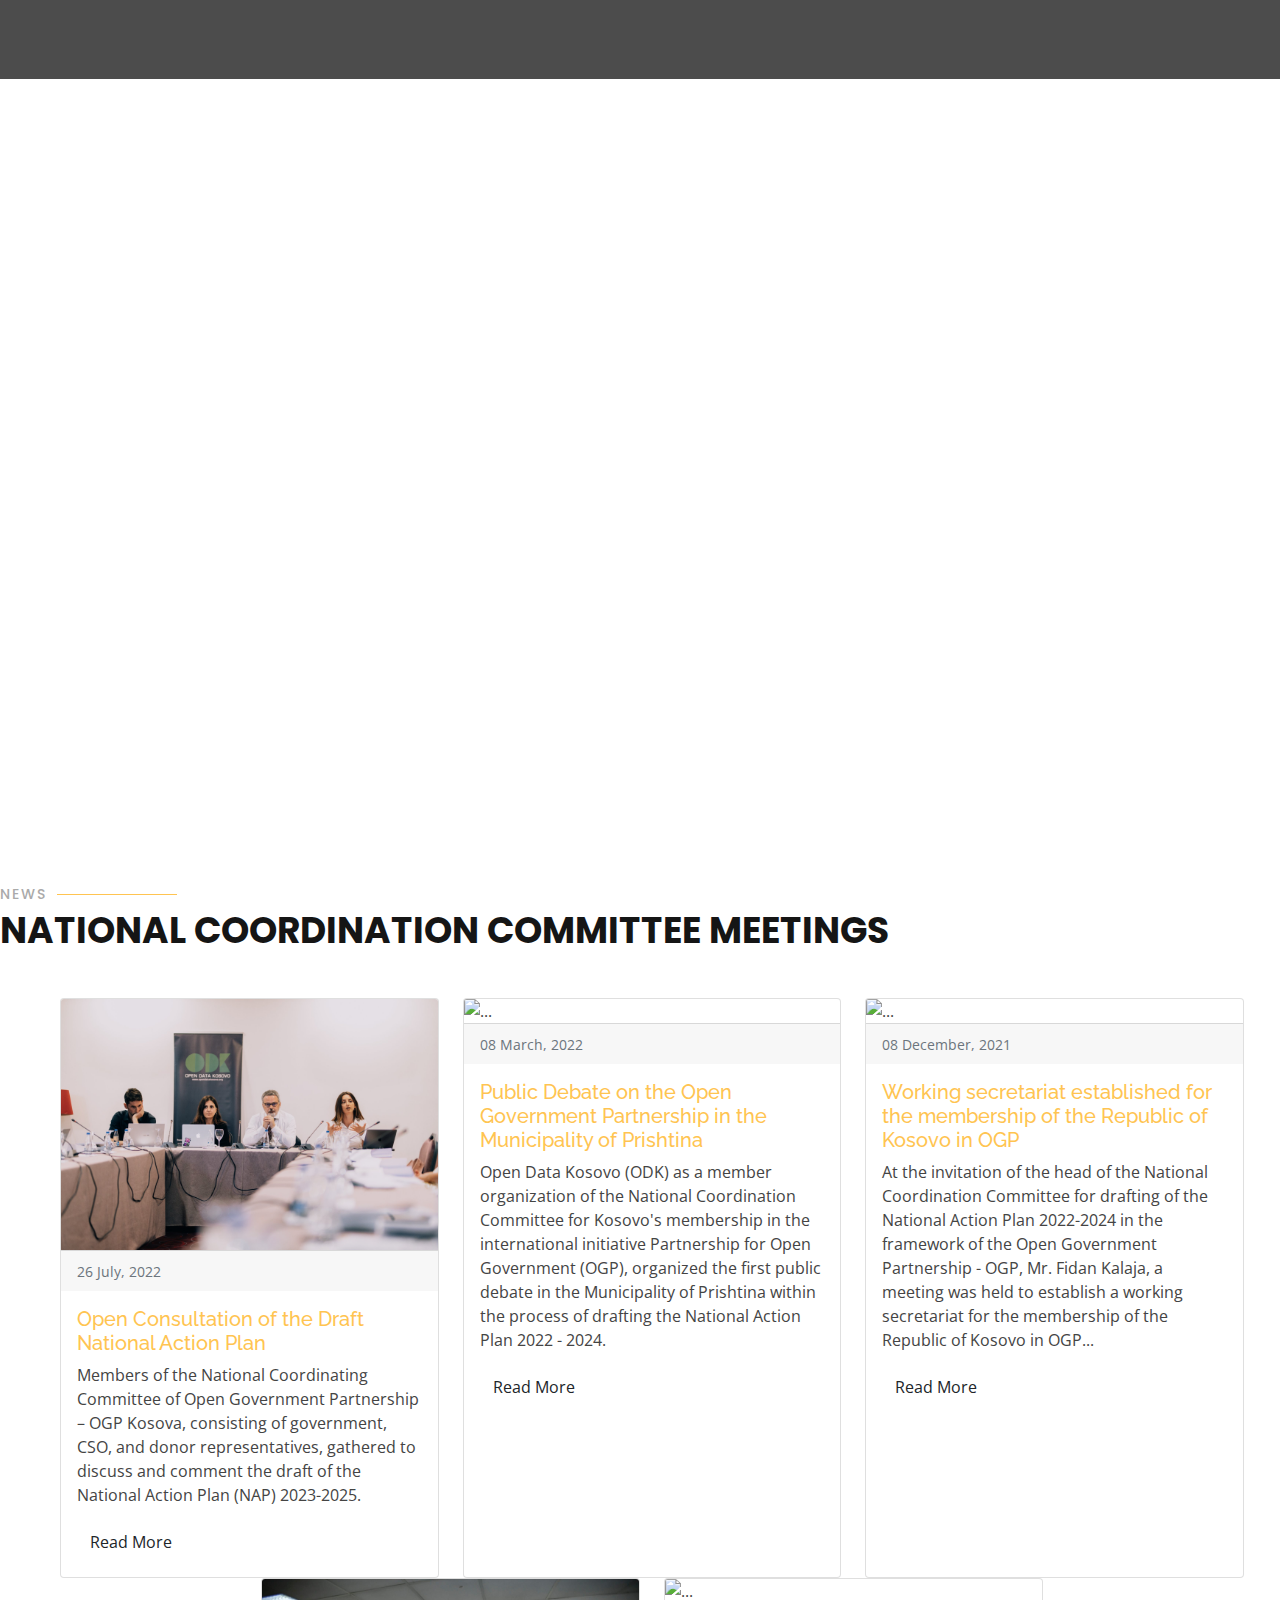
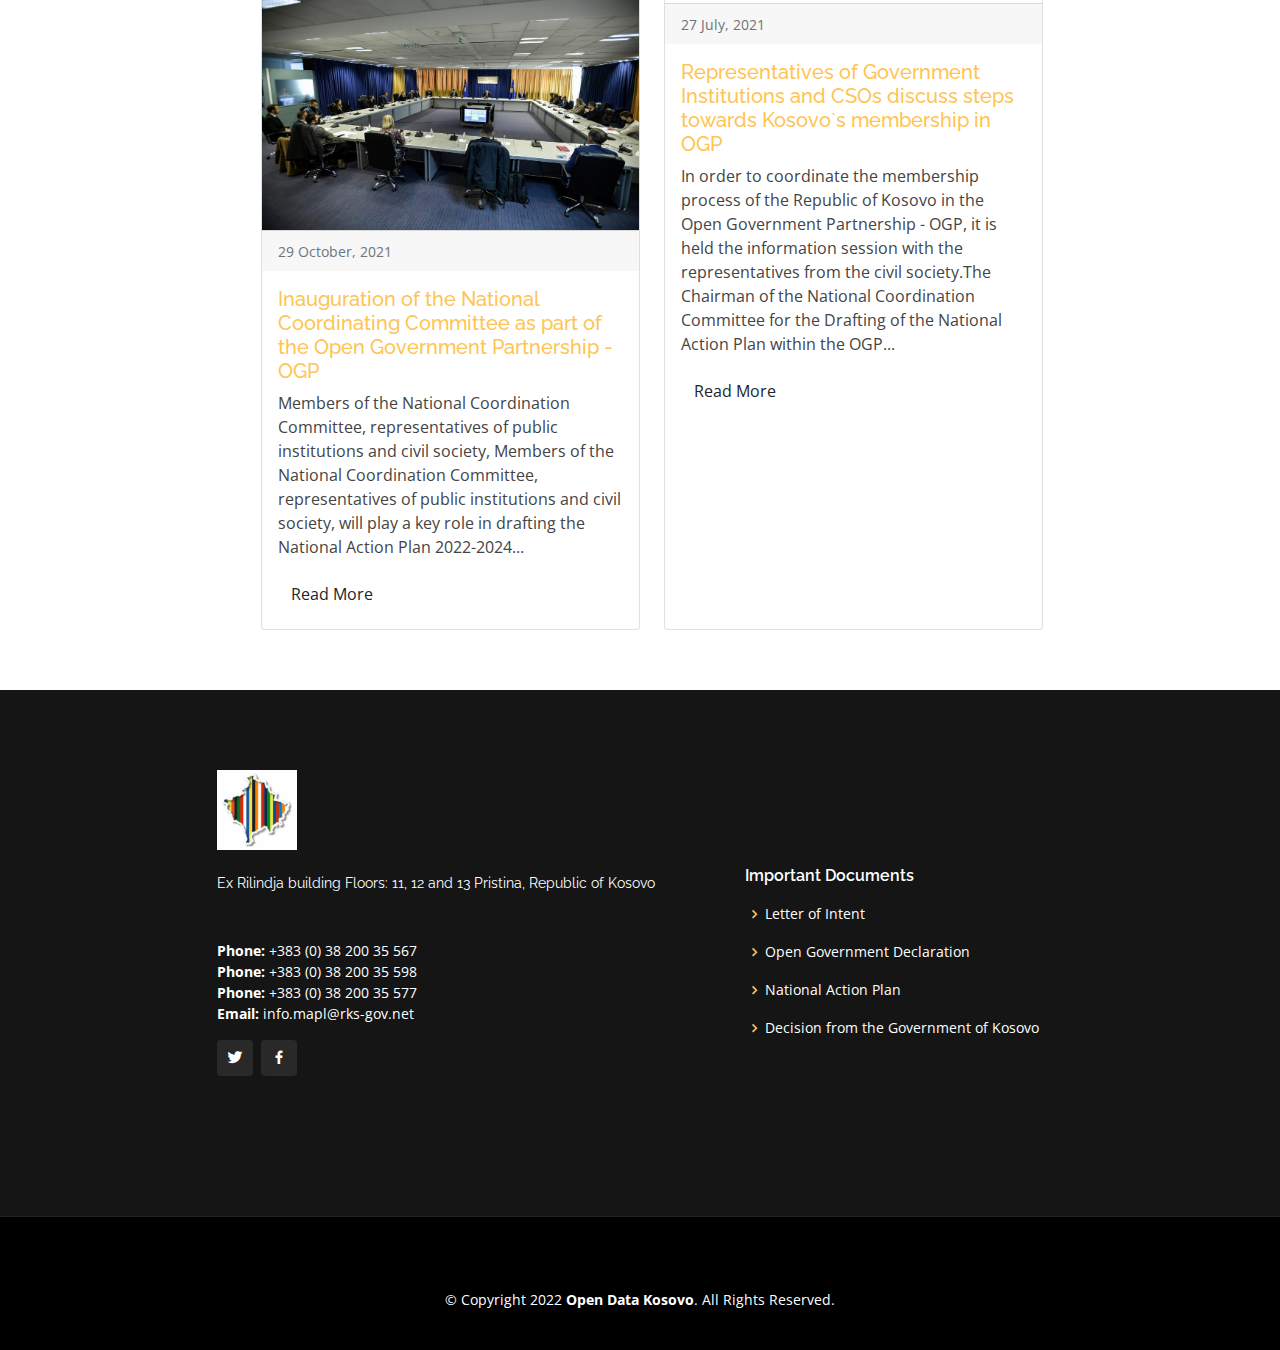
==== commit d0cf55b3: "small update" ====
--- a/index.html
+++ b/index.html
@@ -68,7 +68,7 @@
         }
       </style>
       <!-- <img src="assets/img/ogp-ks.png" width="80px" height="80px"><a href="index.html"></a> -->
-      <img src="assets/img/logo-ogp.png" width="80px" height="80px"><a href="index.html"></a>
+      <img src="assets/img/ogpkosovo_logo.png" width="120px" height="120px"><a href="index.html"></a>
       <!-- Uncomment below if you prefer to use an image logo -->
       <!-- <a href="index.html" class="logo me-auto me-lg-0"><img src="assets/img/logo.png" alt="" class="img-fluid"></a>-->
 
@@ -172,48 +172,7 @@
     </div>
   </section><!-- End Hero -->
 
-  <main id="main">
-    <section id="about" class="about">
-      <div class="container" data-aos="fade-up">
-
-        <div class="row"> <br>
-          <div class="col-lg-6 order-1 order-lg-2 " data-aos="fade-left" data-aos-delay="100">
-            <video controls width="500" height="314" autoplay="1" muted>
-              <source src="/assets/img/F2mp_download_hd.mp4"
-                      type="video/mp4">
-          
-              Sorry, your browser doesn't support embedded videos.
-          </video>
-             <!--  <iframe src="https://www.facebook.com/plugins/video.php?height=314&href=https%3A%2F%2Fwww.facebook.com%2Fopendatakosovo%2Fvideos%2F376058897784903%2F&show_text=false&width=560&t=0&autoplay=1" width="560" height="314" style="border:2px solid black;overflow:hidden" scrolling="no" frameborder="1" allowfullscreen="true" allow="autoplay; clipboard-write; encrypted-media; picture-in-picture; web-share" allowFullScreen="true"></iframe>
-          <img src="assets/img/handwriting 2.png" class="img-fluid" alt="">
-            <img src="assets/img/handwriting 2.png" class="img-fluid" alt=""> -->
-          </div>
-          <div class="col-lg-6 pt-4 pt-lg-0 order-2 order-lg-1 content " data-aos="fade-right" data-aos-delay="100">
-            <h3 class="lang">Open Government Partnership Kosova</h3> <br>
-            <blockquote class="blockquote text-left" style="text-align: justify !important;">
-              <p class="mb-0">
-              <p class="lang" key="VideoDesc">
-                Through an Open Government the principles of transparency, integrity, accountability and inclusiveness thrive. What are the benefits of Kosovo's membership in the Open Government Partnership?
-                <ul>
-                  <li class="lang" key="firstPoint">✓ Strengthening public sector integrity</li>
-                  <li class="lang" key="secondPoint">✓ Preventing corruption</li>
-                  <li class="lang" key="thirdPoint"> ✓ Encouraging digital governance</li>
-                  <li class="lang" key="fourthPoint"> ✓ Improving public services and so much more.</li>
-                </ul>
-               
-              </p>
-
-            </blockquote>
-          </div>
-
-
-
-
-        </div>
-      </div>
-    </section><!-- End About Section -->
-
-    <!-- ======= About Section ======= -->
+  <!-- ======= About Section ======= -->
 
     <section id="about" class="about">
       <div class="container" data-aos="fade-up">
@@ -282,6 +241,46 @@
         </div>
       </div>
     </section><!-- End About Section -->
+  <main id="main">
+    <section id="about" class="about">
+      <div class="container" data-aos="fade-up">
+
+        <div class="row"> <br>
+          <div class="col-lg-6 order-1 order-lg-2 " data-aos="fade-left" data-aos-delay="100">
+            <video controls width="500" height="314" autoplay="1" muted>
+              <source src="/assets/img/F2mp_download_hd.mp4"
+                      type="video/mp4">
+          
+              Sorry, your browser doesn't support embedded videos.
+          </video>
+             <!--  <iframe src="https://www.facebook.com/plugins/video.php?height=314&href=https%3A%2F%2Fwww.facebook.com%2Fopendatakosovo%2Fvideos%2F376058897784903%2F&show_text=false&width=560&t=0&autoplay=1" width="560" height="314" style="border:2px solid black;overflow:hidden" scrolling="no" frameborder="1" allowfullscreen="true" allow="autoplay; clipboard-write; encrypted-media; picture-in-picture; web-share" allowFullScreen="true"></iframe>
+          <img src="assets/img/handwriting 2.png" class="img-fluid" alt="">
+            <img src="assets/img/handwriting 2.png" class="img-fluid" alt=""> -->
+          </div>
+          <div class="col-lg-6 pt-4 pt-lg-0 order-2 order-lg-1 content " data-aos="fade-right" data-aos-delay="100">
+            <h3 class="lang">OGP Kosovo Initiative</h3> <br>
+            <blockquote class="blockquote text-left" style="text-align: justify !important;">
+              <p class="mb-0">
+              <p class="lang" key="VideoDesc">
+                Through an Open Government the principles of transparency, integrity, accountability and inclusiveness thrive. What are the benefits of Kosovo's membership in the Open Government Partnership?
+                <ul>
+                  <li class="lang" key="firstPoint">✓ Strengthening public sector integrity</li>
+                  <li class="lang" key="secondPoint">✓ Preventing corruption</li>
+                  <li class="lang" key="thirdPoint"> ✓ Encouraging digital governance</li>
+                  <li class="lang" key="fourthPoint"> ✓ Improving public services and so much more.</li>
+                </ul>
+               
+              </p>
+
+            </blockquote>
+          </div>
+
+
+
+
+        </div>
+      </div>
+    </section><!-- End About Section -->
 
 
     <!-- ======= Services Section ======= -->
@@ -312,9 +311,9 @@
           <div class="col-lg-2 col-md-4 col-sm-6 d-flex align-items-stretch mt-4 mt-lg-0 important-doc-box" data-aos="zoom-in"
             data-aos-delay="200">
             <div class="icon-box">
-              <a id="myBtn1">
+              <a href="assets/docs/OGP_Kosovo_Letter_of_Intent.pdf" id="myBtn1">
                 <div class="icon"><i class="fa fa-file" aria-hidden="true"></i></div>
-                <h4 class="lang" key="Letter">Letter of Intent
+                <h4 class="lang" key="Letter">OGP Kosovo Letter of Intent
                 </h4>
               </a>
             </div>
@@ -323,9 +322,9 @@
           <div class="col-lg-2 col-md-4 col-sm-6 d-flex align-items-stretch mt-4 mt-lg-0 important-doc-box" data-aos="zoom-in"
             data-aos-delay="300">
             <div class="icon-box">
-              <a id="myBtn3">
+              <a href="assets/docs/Kosovo_National_Action_Plan 2023-2025.pdf" id="myBtn3">
                 <div class="icon"><i class="fa fa-spinner" aria-hidden="true"></i></div>
-                <h4 class="lang" key="nap">National Action Plan</h4>
+                <h4 class="lang" key="nap">National Action Plan 2023-2025 </h4>
               </a>
             </div>
           </div>
@@ -333,9 +332,9 @@
           <div class="col-lg-2 col-md-4 col-sm-6 d-flex align-items-stretch mt-4 mt-lg-0 important-doc-box" data-aos="zoom-in"
             data-aos-delay="300">
             <div class="icon-box">
-              <a id="myBtn2">
-                <div class="icon"><i class="fa fa-file-text" aria-hidden="true"></i></div>
-                <h4 class="lang" key="OGD">Open Government Declaration</h4>
+              <a href="assets/docs/Kosovo_Eligibility_Criteria_Pass_Values_Check.pdf" id="myBtn2">
+                <div class="icon"><i class="fa fa-check-circle-o" aria-hidden="true"></i></div>
+                <h4 class="lang" key="OGD">Kosovo Eligibility Criteria Pass Values Check</h4>
               </a>
             </div>
           </div>
@@ -344,9 +343,9 @@
           <div class="col-lg-2 col-md-4 col-sm-6 d-flex align-items-stretch mt-4 mt-lg-0 important-doc-box" data-aos="zoom-in"
             data-aos-delay="300">
             <div class="icon-box">
-              <a id="myBtn4">
-                <div class="icon"><i class="fa fa-hand-o-down" aria-hidden="true"></i></div>
-                <h4 class="lang" key="DGK">Decisions from the <br>Government <br>of Kosovo</h4>
+              <a href="assets/docs/OGP_Kosovo_Booklet_Summary.pdf" id="myBtn4">
+                <div class="icon"><i class="fa fa-file-o" aria-hidden="true"></i></div>
+                <h4 class="lang" key="DGK">OGP Kosovo Booklet Summary</h4>
               </a>
             </div>
           </div>
@@ -1155,7 +1154,7 @@
             </a>
             <p class="card-text lang" key="post-4-description">
               Members of the National Coordinating Committee of Open Government Partnership – OGP Kosova, consisting of government, CSO, and donor representatives, gathered to discuss and comment the draft of the National Action Plan (NAP) 2023-2025. </p>
-            <a href="https://ogpkosova.org/news5" class="lang btn read-more-btn" key="read-more" target="_blank">Read More</a>
+            <a href="https://ogpkosova.org/news5" class="lang btn read-more-btn" key="read-more">Read More</a>
           </div>
 
         </div>
@@ -1180,7 +1179,7 @@
               membership in the international initiative Partnership for Open Government (OGP), organized the first
               public debate in the Municipality of Prishtina within the process of drafting the National Action Plan
               2022 - 2024. </p>
-            <a href="https://ogpkosova.org/news4" class="lang btn read-more-btn" key="read-more" target="_blank">Read More</a>
+            <a href="https://ogpkosova.org/news4" class="lang btn read-more-btn" key="read-more">Read More</a>
           </div>
 
         </div>
@@ -1203,7 +1202,7 @@
               At the invitation of the head of the National Coordination Committee for drafting of the National Action
               Plan 2022-2024 in the framework of the Open Government Partnership - OGP, Mr. Fidan Kalaja, a meeting was
               held to establish a working secretariat for the membership of the Republic of Kosovo in OGP...</p>
-            <a href="https://ogpkosova.org/news3" class="lang btn read-more-btn" key="read-more" target="_blank">Read More</a>
+            <a href="https://ogpkosova.org/news3" class="lang btn read-more-btn" key="read-more">Read More</a>
           </div>
 
         </div>
@@ -1224,7 +1223,7 @@
               the National Coordination Committee, representatives of public institutions and civil society, Members
               of the National Coordination Committee, representatives of public institutions and civil society, will
               play a key role in drafting the National Action Plan 2022-2024...</p>
-            <a href="https://ogpkosova.org/news2" class="lang btn read-more-btn" key="read-more" target="_blank">Read More</a>
+            <a href="https://ogpkosova.org/news2" class="lang btn read-more-btn" key="read-more">Read More</a>
           </div>
 
         </div>
@@ -1246,7 +1245,7 @@
               coordinate the membership process of the Republic of Kosovo in the Open Government Partnership - OGP, it
               is held the information session with the representatives from the civil society.The Chairman of the
               National Coordination Committee for the Drafting of the National Action Plan within the OGP...</p>
-            <a href="https://ogpkosova.org/news1" class="lang btn read-more-btn" key="read-more" target="_blank">Read More</a>
+            <a href="https://ogpkosova.org/news1" class="lang btn read-more-btn" key="read-more">Read More</a>
           </div>
         </div>
       </div>
@@ -1430,8 +1429,7 @@
           <div class="col-lg-4 col-md-4 col-sm-6 footer-links mt-5 pt-5 " >
             <h4 class="lang" key="IMPORTANT">Important Documents</h4>
             <ul>
-              <li><i class="bx bx-chevron-right"></i> <a href="#services" class="lang" key="Letter">Letter of
-                  Intent</a>
+              <li><i class="bx bx-chevron-right"></i> <a href="#services" class="lang" key="Letter" target="_blank">Letter of Intent</a>
               </li>
               <li><i class="bx bx-chevron-right"></i> <a href="#services" class="lang" key="OGD">Open Government
                   Declaration</a></li>
